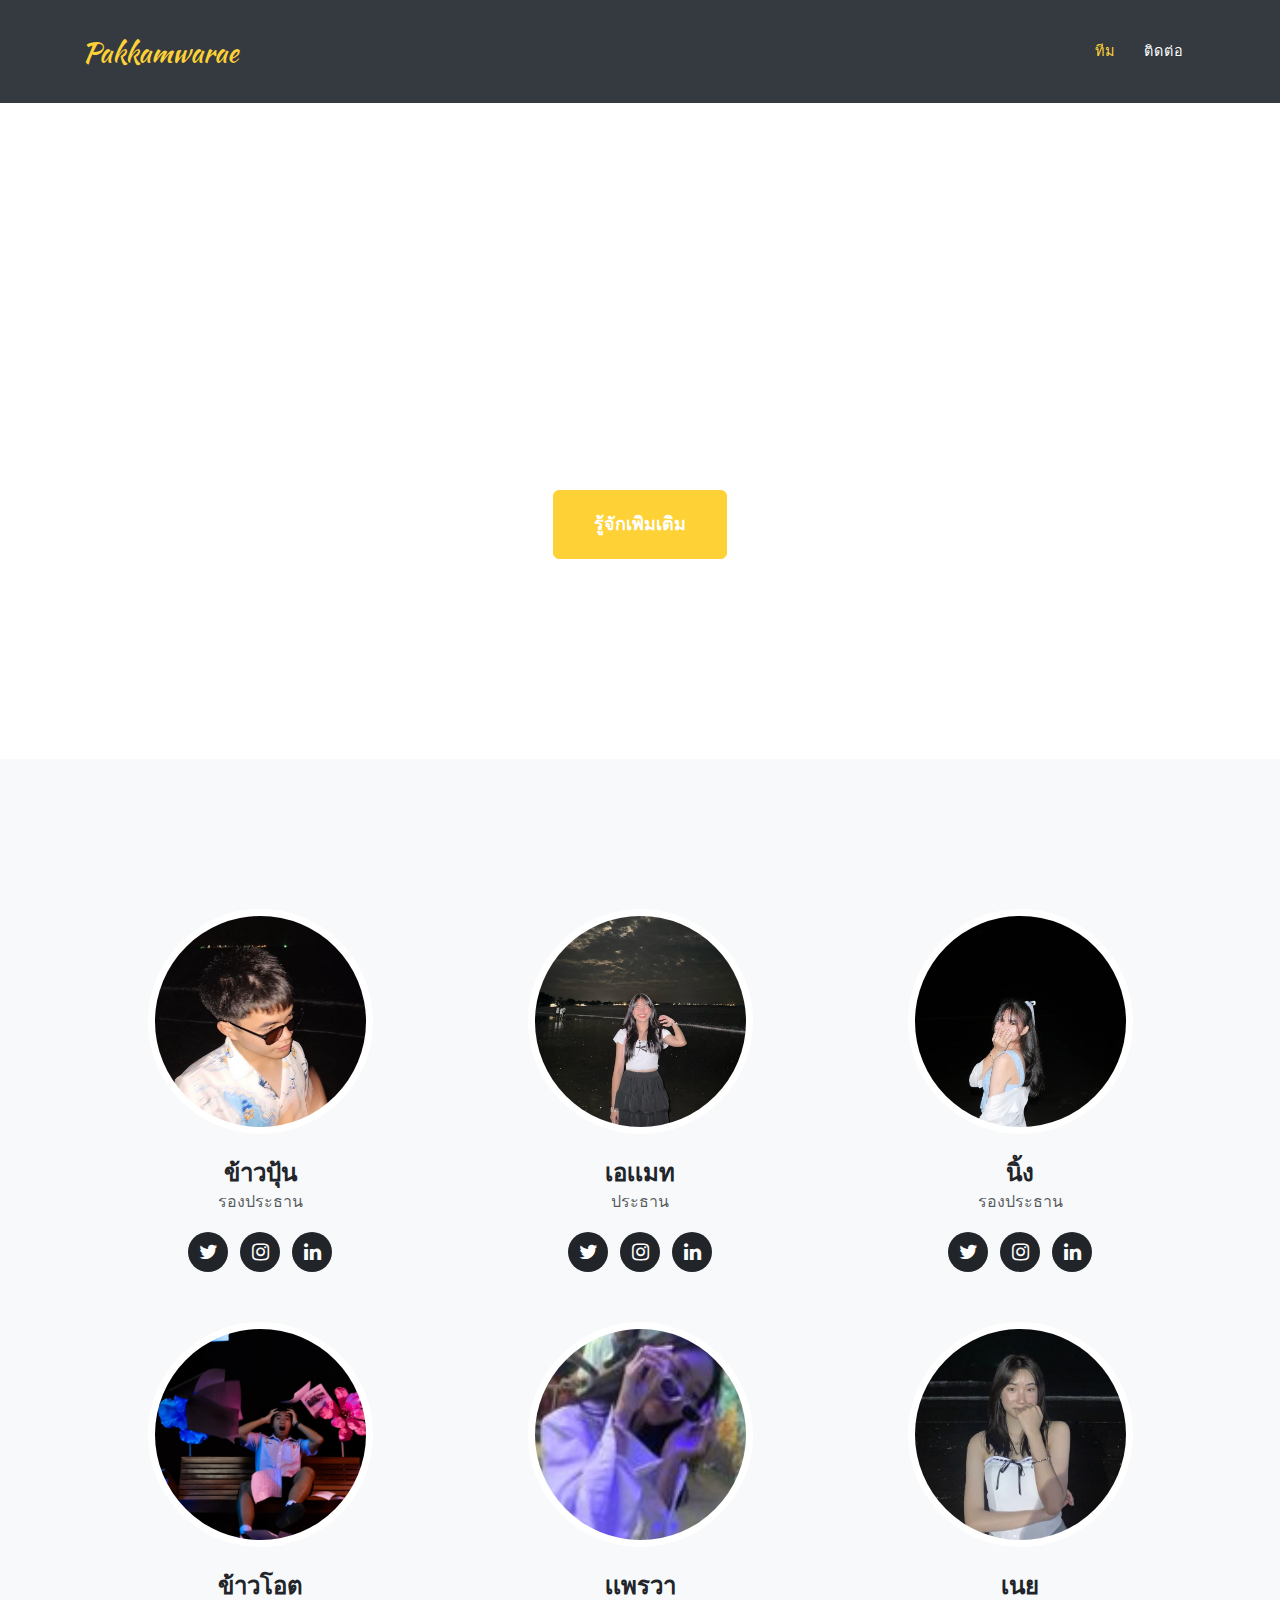
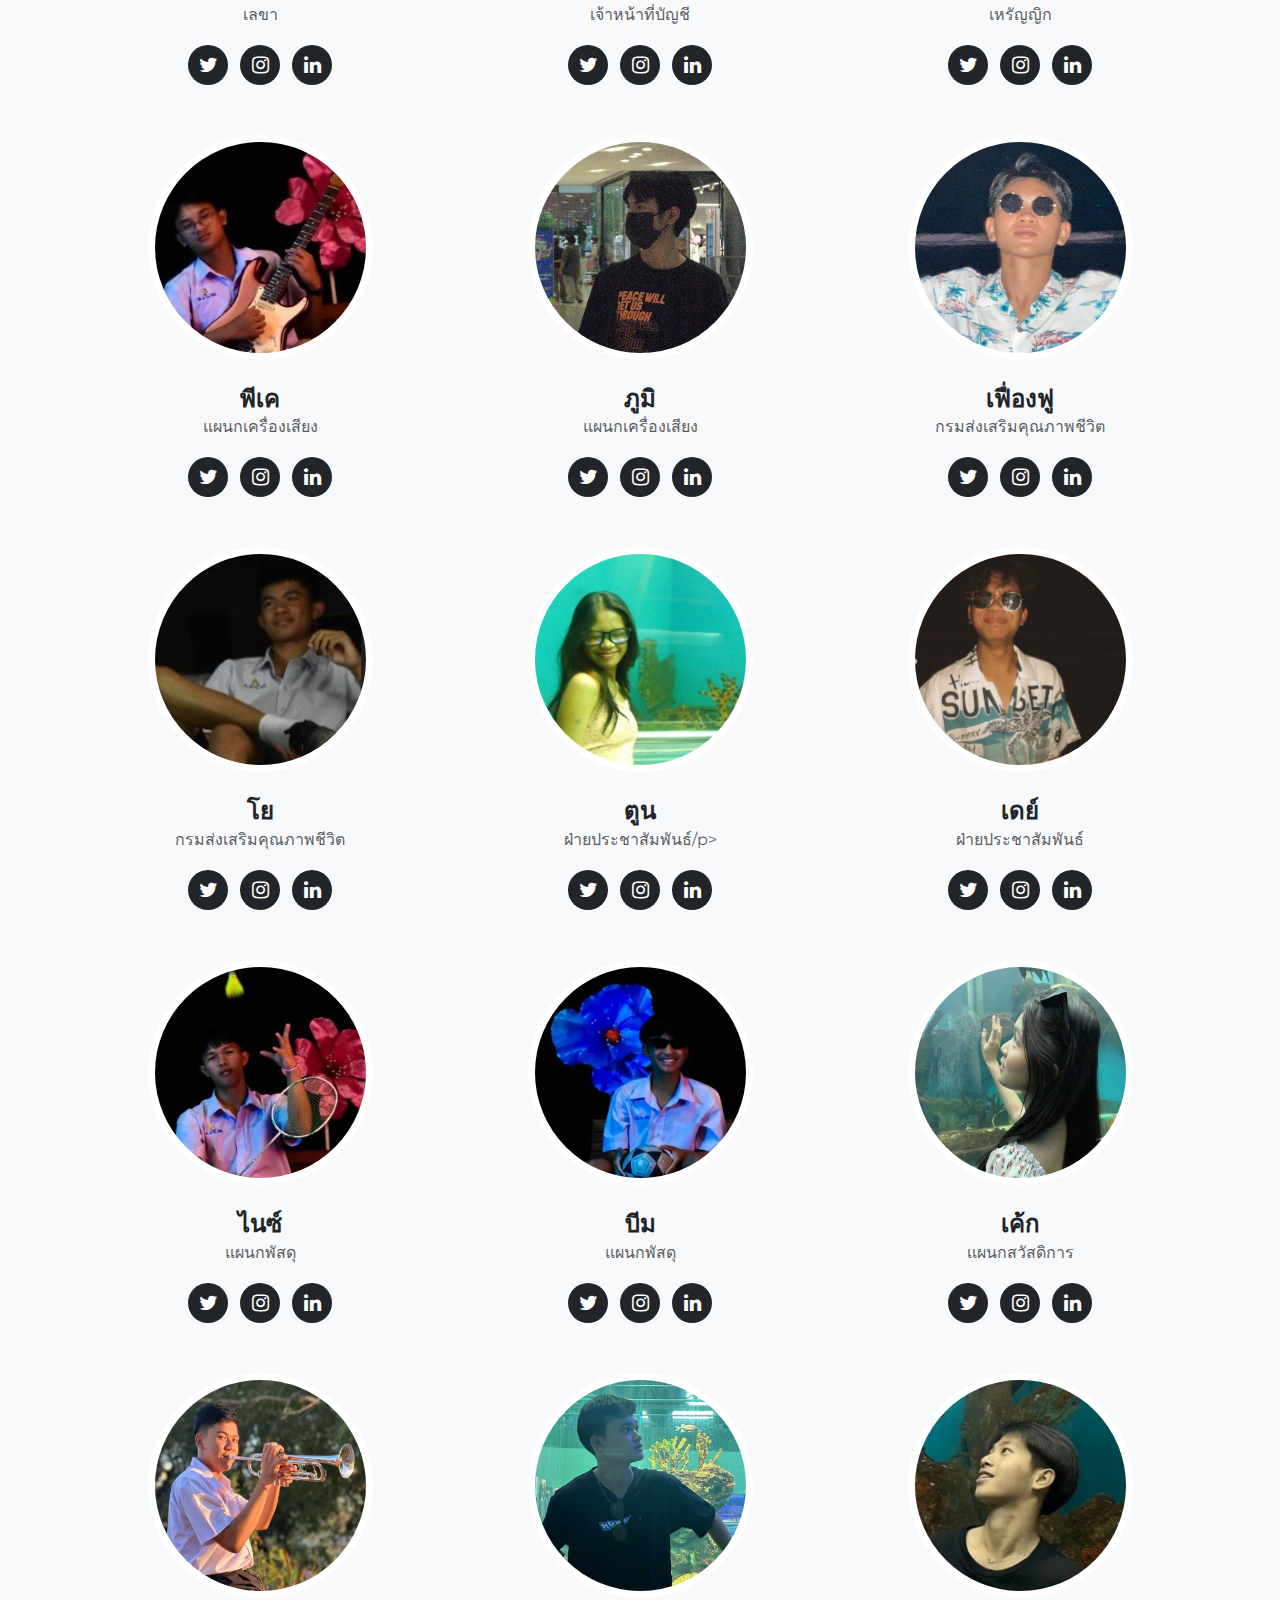
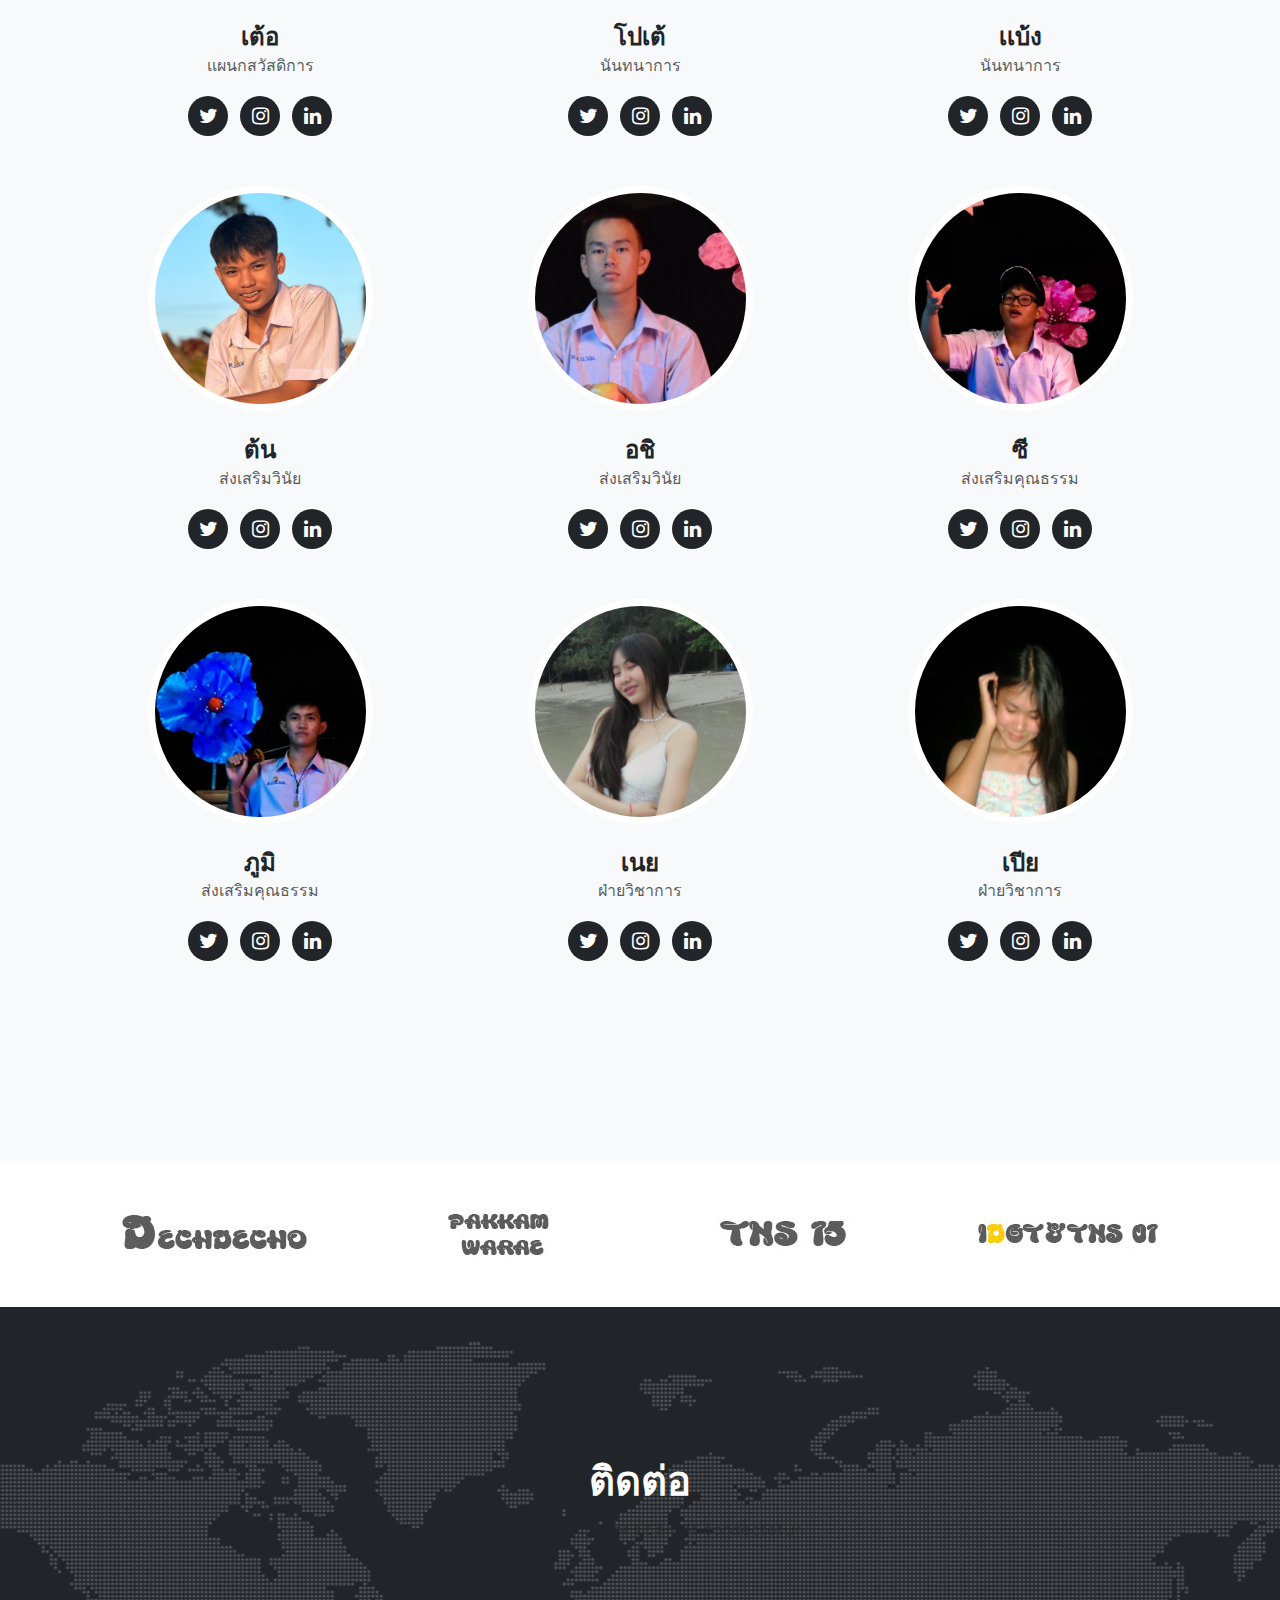
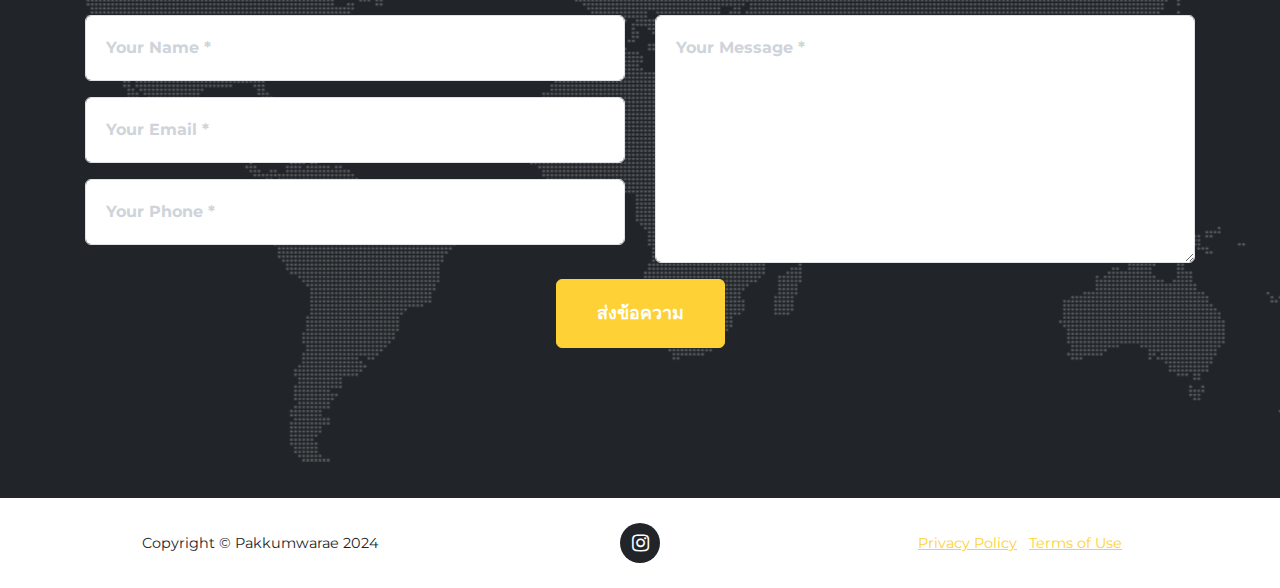
==== member.html @ 8ba86d76 "update" ====
<!DOCTYPE html>
<html data-bs-theme="light" lang="en">

<head>
    <meta charset="utf-8">
    <meta name="viewport" content="width=device-width, initial-scale=1.0, shrink-to-fit=no">
    <title>Pakkamwarae</title>
    <link rel="stylesheet" href="assets/bootstrap/css/bootstrap.min.css">
    <link rel="stylesheet" href="assets/fonts/font-awesome.min.css">
    <link rel="stylesheet" href="assets/css/styles.min.css">
</head>

<body id="page-top" data-bs-spy="scroll" data-bs-target="#mainNav" data-bs-offset="54">
    <nav class="navbar navbar-expand-lg fixed-top bg-dark navbar-dark" id="mainNav">
        <div class="container"><a class="navbar-brand" href="index.html">Pakkamwarae</a><button data-bs-toggle="collapse"
                data-bs-target="#navbarResponsive" class="navbar-toggler navbar-toggler-right" type="button"
                aria-controls="navbarResponsive" aria-expanded="false" aria-label="Toggle navigation"><i
                    class="fa fa-bars"></i></button>
            <div class="collapse navbar-collapse" id="navbarResponsive">
                <ul class="navbar-nav ms-auto text-uppercase">
                    <li class="nav-item"><a class="nav-link" href="#services"></a></li>
                    <li class="nav-item"><a class="nav-link" href="#portfolio"></a></li>
                    <li class="nav-item"><a class="nav-link" href="#about"></a></li>
                    <li class="nav-item"><a class="nav-link" href="#team">ทีม</a></li>
                    <li class="nav-item"><a class="nav-link" href="#contact">ติดต่อ</a></li>
                </ul>
            </div>
        </div>
    </nav>
    <header class="masthead" style="background-image:url('assets/img/header-bg.jpg');">
        <div class="container">
            <div class="intro-text">
                <!-- <div id="loop">
                    <h1><b>CYBER</b>FICTION IS THE <b><i>REAL</i></b> <span>STORY</span> IN THE <span><i>METAVERSE.</i></span></h1>
                    <h1><b>CYBER</b>FICTION IS THE <b><i>REAL</i></b> <span>STORY</span> IN THE <span><i>METAVERSE.</i></span></h1>
                    <h1><b>CYBER</b>FICTION IS THE <b><i>REAL</i></b> <span>STORY</span> IN THE <span><i>METAVERSE.</i></span></h1>
                </div> -->
                <div class="intro-lead-in"><span>ขอต้อนรับสู่ เว็บไซต์พรรคเรา</span></div>
                <div class="intro-heading text-uppercase"><span>พรรคคำว่าเเร้</span></div><a
                    class="btn btn-primary btn-xl text-uppercase" role="button" href="https://www.instagram.com/pakkamwarae_02/">รู้จักเพิมเติม</a>
            </div>
        </div>
    </header>
    
   
    <section class="bg-light" id="team">
        <div class="container">
            <div class="row">
                <div class="col-sm-4">
                    <div class="team-member"><img class="rounded-circle mx-auto" src="assets/img/team/1.png">
                        <h4>ข้าวปุ้น</h4>
                        <p class="text-muted">รองประธาน</p>
                        <ul class="list-inline social-buttons">
                            <li class="list-inline-item"><a href="#"><i class="fa fa-twitter"></i></a></li>
                            <li class="list-inline-item"><a href="https://www.instagram.com/pkp_un/"><i class="fa fa-instagram"></i></a></li>
                            <li class="list-inline-item"><a href="#"><i class="fa fa-linkedin"></i></a></li>
                        </ul>
                    </div>
                </div>
                <div class="col-sm-4">
                    <div class="team-member"><img class="rounded-circle mx-auto" src="assets/img/team/2.png">
                        <h4>เอเเมท</h4>
                        <p class="text-muted">ประธาน</p>
                        <ul class="list-inline social-buttons">
                            <li class="list-inline-item"><a href="#"><i class="fa fa-twitter"></i></a></li>
                            <li class="list-inline-item"><a href="https://www.instagram.com/amath_kittisita/"><i class="fa fa-instagram"></i></a></li>
                            <li class="list-inline-item"><a href="#"><i class="fa fa-linkedin"></i></a></li>
                        </ul>
                    </div>
                </div>
                 
                <div class="col-sm-4">
                    <div class="team-member"><img class="rounded-circle mx-auto" src="assets/img/team/3.png">
                        <h4>นิ้ง</h4>
                        <p class="text-muted">รองประธาน</p>
                        <ul class="list-inline social-buttons">
                            <li class="list-inline-item"><a href="#"><i class="fa fa-twitter"></i></a></li>
                            
                            <li class="list-inline-item"><a href="https://www.instagram.com/ng_rinlda/"><i class="fa fa-instagram"></i></a></li>
                            <li class="list-inline-item"><a href="#"><i class="fa fa-linkedin"></i></a></li>
                        </ul>
                    </div>
                </div>
                <div class="col-sm-4">
                    <div class="team-member"><img class="rounded-circle mx-auto" src="assets/img/team/7.png">
                        <h4>ข้าวโอต</h4>
                        <p class="text-muted">เลขา</p>
                        <ul class="list-inline social-buttons">
                            <li class="list-inline-item"><a href="#"><i class="fa fa-twitter"></i></a></li>
                            <li class="list-inline-item"><a href="https://www.instagram.com/khaowoat_tanapat/"><i class="fa fa-instagram"></i></a></li>
                            <li class="list-inline-item"><a href="#"><i class="fa fa-linkedin"></i></a></li>
                        </ul>
                    </div>
                </div>
                <div class="col-sm-4">
                    <div class="team-member"><img class="rounded-circle mx-auto" src="assets/img/team/24.jpg">
                        <h4>เเพรวา</h4>
                        <p class="text-muted">เจ้าหน้าที่บัญชี</p>
                        <ul class="list-inline social-buttons">
                            <li class="list-inline-item"><a href="#"><i class="fa fa-twitter"></i></a></li>
                            <li class="list-inline-item"><a href="https://www.instagram.com/nnch_pw/"><i class="fa fa-instagram"></i></a></li>
                            <li class="list-inline-item"><a href="#"><i class="fa fa-linkedin"></i></a></li>
                        </ul>
                    </div>
                </div>
                <div class="col-sm-4">
                    <div class="team-member"><img class="rounded-circle mx-auto" src="assets/img/team/11.png">
                        <h4>เนย</h4>
                        <p class="text-muted">เหรัญญิก</p>
                        <ul class="list-inline social-buttons">
                            <li class="list-inline-item"><a href="#"><i class="fa fa-twitter"></i></a></li>
                            <li class="list-inline-item"><a href="https://www.instagram.com/nnspmsr/"><i class="fa fa-instagram"></i></a></li>
                            <li class="list-inline-item"><a href="#"><i class="fa fa-linkedin"></i></a></li>
                        </ul>
                    </div>
                </div>
                
                <div class="col-sm-4">
                    <div class="team-member"><img class="rounded-circle mx-auto" src="assets/img/team/6.png">
                        <h4>พีเค</h4>
                        <p class="text-muted">แผนกเครื่องเสียง</p>
                        <ul class="list-inline social-buttons">
                            <li class="list-inline-item"><a href="#"><i class="fa fa-twitter"></i></a></li>
                            <li class="list-inline-item"><a href="https://www.instagram.com/_jeerat_/"><i class="fa fa-instagram"></i></a></li>
                            <li class="list-inline-item"><a href="#"><i class="fa fa-linkedin"></i></a></li>
                        </ul>
                    </div>
                </div><div class="col-sm-4">
                    <div class="team-member"><img class="rounded-circle mx-auto" src="assets/img/team/5.png">
                        <h4>ภูมิ</h4>
                        <p class="text-muted">แผนกเครื่องเสียง</p>
                        <ul class="list-inline social-buttons">
                            <li class="list-inline-item"><a href="#"><i class="fa fa-twitter"></i></a></li>
                            <li class="list-inline-item"><a href="https://www.instagram.com/pompurijeh_/"><i class="fa fa-instagram"></i></a></li>
                            <li class="list-inline-item"><a href="#"><i class="fa fa-linkedin"></i></a></li>
                        </ul>
                    </div>
                </div>
                <div class="col-sm-4">
                    <div class="team-member"><img class="rounded-circle mx-auto" src="assets/img/team/8.png">
                        <h4>เฟื่องฟู</h4>
                        <p class="text-muted">กรมส่งเสริมคุณภาพชีวิต</p>
                        <ul class="list-inline social-buttons">
                            <li class="list-inline-item"><a href="#"><i class="fa fa-twitter"></i></a></li>
                            <li class="list-inline-item"><a href="https://www.instagram.com/96f_fuuu/"><i class="fa fa-instagram"></i></a></li>
                            <li class="list-inline-item"><a href="#"><i class="fa fa-linkedin"></i></a></li>
                        </ul>
                    </div>
                </div>
                <div class="col-sm-4">
                    <div class="team-member"><img class="rounded-circle mx-auto" src="assets/img/team/9.png">
                        <h4>โย</h4>
                        <p class="text-muted">กรมส่งเสริมคุณภาพชีวิต</p>
                        <ul class="list-inline social-buttons">
                            <li class="list-inline-item"><a href="#"><i class="fa fa-twitter"></i></a></li>
                            <li class="list-inline-item"><a href="https://www.instagram.com/supanut_chaiyo/"><i class="fa fa-instagram"></i></a></li>
                            <li class="list-inline-item"><a href="#"><i class="fa fa-linkedin"></i></a></li>
                        </ul>
                    </div>
                </div>
                    <div class="col-sm-4">
                        <div class="team-member"><img class="rounded-circle mx-auto" src="assets/img/team/10.png">
                            <h4>ตูน</h4>
                            <p class="text-muted">ฝ่ายประชาสัมพันธ์/p>
                            <ul class="list-inline social-buttons">
                                <li class="list-inline-item"><a href="#"><i class="fa fa-twitter"></i></a></li>
                                <li class="list-inline-item"><a href="https://www.instagram.com/itsvalistina/"><i class="fa fa-instagram"></i></a></li>
                                <li class="list-inline-item"><a href="#"><i class="fa fa-linkedin"></i></a></li>
                            </ul>
                        </div>
                    </div>
                    <div class="col-sm-4">
                        <div class="team-member"><img class="rounded-circle mx-auto" src="assets/img/team/4.png">
                            <h4>เดย์</h4>
                            <p class="text-muted">ฝ่ายประชาสัมพันธ์</p>
                            <ul class="list-inline social-buttons">
                                <li class="list-inline-item"><a href="#"><i class="fa fa-twitter"></i></a></li>
                                <li class="list-inline-item"><a href="https://www.instagram.com/dxday_.dxch/"><i class="fa fa-instagram"></i></a></li>
                                <li class="list-inline-item"><a href="#"><i class="fa fa-linkedin"></i></a></li>
                            </ul>
                        </div>
                    </div>
                        <div class="col-sm-4">
                            <div class="team-member"><img class="rounded-circle mx-auto" src="assets/img/team/12.png">
                                <h4>ไนซ์</h4>
                                <p class="text-muted">แผนกพัสดุ</p>
                                <ul class="list-inline social-buttons">
                                    <li class="list-inline-item"><a href="#"><i class="fa fa-twitter"></i></a></li>
                                    <li class="list-inline-item"><a href="https://www.instagram.com/nicext_nnn/"><i class="fa fa-instagram"></i></a></li>
                                    <li class="list-inline-item"><a href="#"><i class="fa fa-linkedin"></i></a></li>
                                </ul>
                            </div>
                </div>
                <div class="col-sm-4">
                    <div class="team-member"><img class="rounded-circle mx-auto" src="assets/img/team/13.png">
                        <h4>บีม</h4>
                        <p class="text-muted">แผนกพัสดุ</p>
                        <ul class="list-inline social-buttons">
                            <li class="list-inline-item"><a href="#"><i class="fa fa-twitter"></i></a></li>
                            
                            <li class="list-inline-item"><a href="https://www.instagram.com/suthinanbeam/"><i class="fa fa-instagram"></i></a></li>
                            <li class="list-inline-item"><a href="#"><i class="fa fa-linkedin"></i></a></li>
                        </ul>
                    </div>
                  
                </div>
                <div class="col-sm-4">
                    <div class="team-member"><img class="rounded-circle mx-auto" src="assets/img/team/14.png">
                        <h4>เค้ก</h4>
                        <p class="text-muted">เเผนกสวัสดิการ</p>
                        <ul class="list-inline social-buttons">
                            <li class="list-inline-item"><a href="#"><i class="fa fa-twitter"></i></a></li>
                            
                            <li class="list-inline-item"><a href="https://www.instagram.com/cake._.5151/"><i class="fa fa-instagram"></i></a></li>
                            <li class="list-inline-item"><a href="#"><i class="fa fa-linkedin"></i></a></li>
                        </ul>
                    </div>
                  
                </div>
                <div class="col-sm-4">
                    <div class="team-member"><img class="rounded-circle mx-auto" src="assets/img/team/15.png">
                        <h4>เต้อ</h4>
                        <p class="text-muted">เเผนกสวัสดิการ</p>
                        <ul class="list-inline social-buttons">
                            <li class="list-inline-item"><a href="#"><i class="fa fa-twitter"></i></a></li>
                            
                            <li class="list-inline-item"><a href="https://www.instagram.com/jirxchxyawit_txr/"><i class="fa fa-instagram"></i></a></li>
                            <li class="list-inline-item"><a href="#"><i class="fa fa-linkedin"></i></a></li>
                        </ul>
                    </div>
                  
                </div>
                <div class="col-sm-4">
                    <div class="team-member"><img class="rounded-circle mx-auto" src="assets/img/team/16.png">
                        <h4>โปเต้</h4>
                        <p class="text-muted">นันทนาการ</p>
                        <ul class="list-inline social-buttons">
                            <li class="list-inline-item"><a href="#"><i class="fa fa-twitter"></i></a></li>
                            
                            <li class="list-inline-item"><a href="https://www.instagram.com/pt_phuwanet/"><i class="fa fa-instagram"></i></a></li>
                            <li class="list-inline-item"><a href="#"><i class="fa fa-linkedin"></i></a></li>
                        </ul>
                    </div>
                  
                </div>
                <div class="col-sm-4">
                    <div class="team-member"><img class="rounded-circle mx-auto" src="assets/img/team/17.png">
                        <h4>เเบ้ง</h4>
                        <p class="text-muted">นันทนาการ</p>
                        <ul class="list-inline social-buttons">
                            <li class="list-inline-item"><a href="#"><i class="fa fa-twitter"></i></a></li>
                            
                            <li class="list-inline-item"><a href="https://www.instagram.com/jirxchxyawit_txr/"><i class="fa fa-instagram"></i></a></li>
                            <li class="list-inline-item"><a href="#"><i class="fa fa-linkedin"></i></a></li>
                        </ul>
                    </div>
                  
                </div>
                <div class="col-sm-4">
                    <div class="team-member"><img class="rounded-circle mx-auto" src="assets/img/team/18.jpg">
                        <h4>ต้น</h4>
                        <p class="text-muted">ส่งเสริมวินัย</p>
                        <ul class="list-inline social-buttons">
                            <li class="list-inline-item"><a href="#"><i class="fa fa-twitter"></i></a></li>
                            
                            <li class="list-inline-item"><a href="https://www.instagram.com/tonsi_n0/"><i class="fa fa-instagram"></i></a></li>
                            <li class="list-inline-item"><a href="#"><i class="fa fa-linkedin"></i></a></li>
                        </ul>
                    </div>
                  
                </div>
                <div class="col-sm-4">
                    <div class="team-member"><img class="rounded-circle mx-auto" src="assets/img/team/20.png">
                        <h4>อชิ</h4>
                        <p class="text-muted">ส่งเสริมวินัย</p>
                        <ul class="list-inline social-buttons">
                            <li class="list-inline-item"><a href="#"><i class="fa fa-twitter"></i></a></li>
                            
                            <li class="list-inline-item"><a href="https://www.instagram.com/achi_ah_ai_ac/"><i class="fa fa-instagram"></i></a></li>
                            <li class="list-inline-item"><a href="#"><i class="fa fa-linkedin"></i></a></li>
                        </ul>
                    </div>
                  
                </div>
                <div class="col-sm-4">
                    <div class="team-member"><img class="rounded-circle mx-auto" src="assets/img/team/19.png">
                        <h4>ซี</h4>
                        <p class="text-muted">ส่งเสริมคุณธรรม</p>
                        <ul class="list-inline social-buttons">
                            <li class="list-inline-item"><a href="#"><i class="fa fa-twitter"></i></a></li>
                            
                            <li class="list-inline-item"><a href="https://www.instagram.com/sealuvcat/"><i class="fa fa-instagram"></i></a></li>
                            <li class="list-inline-item"><a href="#"><i class="fa fa-linkedin"></i></a></li>
                        </ul>
                    </div>
                  
                </div>
                <div class="col-sm-4">
                    <div class="team-member"><img class="rounded-circle mx-auto" src="assets/img/team/21.jpg">
                        <h4>ภูมิ</h4>
                        <p class="text-muted">ส่งเสริมคุณธรรม</p>
                        <ul class="list-inline social-buttons">
                            <li class="list-inline-item"><a href="#"><i class="fa fa-twitter"></i></a></li>
                            
                            <li class="list-inline-item"><a href="https://www.instagram.com/somatosensory_10/"><i class="fa fa-instagram"></i></a></li>
                            <li class="list-inline-item"><a href="#"><i class="fa fa-linkedin"></i></a></li>
                        </ul>
                    </div>
                  
                </div>
                <div class="col-sm-4">
                    <div class="team-member"><img class="rounded-circle mx-auto" src="assets/img/team/22.jpg">
                        <h4>เนย</h4>
                        <p class="text-muted">ฝ่ายวิชาการ</p>
                        <ul class="list-inline social-buttons">
                            <li class="list-inline-item"><a href="#"><i class="fa fa-twitter"></i></a></li>
                            
                            <li class="list-inline-item"><a href="https://www.instagram.com/waratchaya_nwy/"><i class="fa fa-instagram"></i></a></li>
                            <li class="list-inline-item"><a href="#"><i class="fa fa-linkedin"></i></a></li>
                        </ul>
                    </div>
                  
                </div>
                <div class="col-sm-4">
                    <div class="team-member"><img class="rounded-circle mx-auto" src="assets/img/team/23.jpg">
                        <h4>เปีย</h4>
                        <p class="text-muted">ฝ่ายวิชาการ</p>
                        <ul class="list-inline social-buttons">
                            <li class="list-inline-item"><a href="#"><i class="fa fa-twitter"></i></a></li>
                            
                            <li class="list-inline-item"><a href="https://www.instagram.com/pakjira_pia/"><i class="fa fa-instagram"></i></a></li>
                            <li class="list-inline-item"><a href="#"><i class="fa fa-linkedin"></i></a></li>
                        </ul>
                    </div>
                  
                </div>
            </div>
        </div>
        
        </div>
    </section>
    
    <section class="py-5">
        <div class="container">
            <div class="row">
                <div class="col-sm-6 col-md-3"><a href="https://www.instagram.com/dxday_.dxch/"><img class="img-fluid d-block mx-auto"
                            src="assets/img/clients/creative-market.jpg"></a></div>
                <div class="col-sm-6 col-md-3"><a href="https://www.instagram.com/pakkamwarae_02/"><img class="img-fluid d-block mx-auto"
                            src="assets/img/clients/designmodo.jpg"></a></div>
                <div class="col-sm-6 col-md-3"><a href="#"><img class="img-fluid d-block mx-auto"
                            src="assets/img/clients/envato.jpg"></a></div>
                <div class="col-sm-6 col-md-3"><a href="https://www.instagram.com/idgt_tns15/"><img class="img-fluid d-block mx-auto"
                            src="assets/img/clients/themeforest.jpg"></a></div>
            </div>
        </div>
    </section>
    <section id="contact" style="background-image:url('assets/img/map-image.png');">
        <div class="container">
            <div class="row">
                <div class="col-lg-12 text-center">
                    <h2 class="text-uppercase section-heading">ติดต่อ</h2>
                    <h3 class="text-muted section-subheading">Lorem ipsum dolor sit amet consectetur.</h3>
                </div>
            </div>
            <div class="row">
                <div class="col-lg-12">
                    <form id="contactForm" name="contactForm">
                        <div class="row">
                            <div class="col-md-6">
                                <div class="form-group mb-3"><input class="form-control" type="text" id="name"
                                        placeholder="Your Name *" required=""><small
                                        class="form-text text-danger flex-grow-1 lead"></small></div>
                                <div class="form-group mb-3"><input class="form-control" type="email" id="email"
                                        placeholder="Your Email *" required=""><small
                                        class="form-text text-danger lead"></small></div>
                                <div class="form-group mb-3"><input class="form-control" type="tel"
                                        placeholder="Your Phone *" required=""><small
                                        class="form-text text-danger lead"></small></div>
                            </div>
                            <div class="col-md-6">
                                <div class="form-group mb-3"><textarea class="form-control" id="message"
                                        placeholder="Your Message *" required=""></textarea><small
                                        class="form-text text-danger lead"></small></div>
                            </div>
                            <div class="w-100"></div>
                            <div class="col-lg-12 text-center">
                                <div id="success"></div><button class="btn btn-primary btn-xl text-uppercase"
                                    id="sendMessageButton" type="submit">ส่งข้อความ</button>
                            </div>
                        </div>
                    </form>
                </div>
            </div>
        </div>
    </section>
    <footer>
        <div class="container">
            <div class="row">
                <div class="col-md-4"><span class="copyright">Copyright&nbsp;© Pakkumwarae 2024</span></div>
                <div class="col-md-4">
                    <ul class="list-inline social-buttons">
                        <!-- <li class="list-inline-item"><a href="#"><i class="fa fa-twitter"></i></a></li> -->
                        <li class="list-inline-item"><a href="https://www.instagram.com/pakkamwarae_02/"><i class="fa fa-instagram"></i></a></li>
                        <!-- <li class="list-inline-item"><a href="#"><i class="fa fa-linkedin"></i></a></li> -->
                    </ul>
                </div>
                <div class="col-md-4">
                    <ul class="list-inline quicklinks">
                        <li class="list-inline-item"><a href="#">Privacy Policy</a></li>
                        <li class="list-inline-item"><a href="#">Terms of Use</a></li>
                    </ul>
                </div>
            </div>
        </div>
    </footer>
    <div class="modal fade text-center portfolio-modal" role="dialog" tabindex="-1" id="portfolioModal1">
        <div class="modal-dialog modal-lg" role="document">
            <div class="modal-content">
                <div class="container">
                    <div class="row">
                        <div class="col-lg-8 mx-auto">
                            <div class="modal-body">
                                <h2 class="text-uppercase">First Meeting</h2>
                                <p class="text-muted item-intro">First Meeting</p><img
                                    class="img-fluid d-block mx-auto" src="assets/img/portfolio/1-full.jpg">
                                <p></p>
                                <ul class="list-unstyled">
                                    <li>Date: February 2024</li>
                                    <li>Client: Threads</li>
                                    <li>Category: First Meeting</li>
                                </ul><button class="btn btn-primary" type="button" data-bs-dismiss="modal"><i
                                        class="fa fa-times"></i><span>&nbsp;Close Project</span></button>
                            </div>
                        </div>
                    </div>
                </div>
            </div>
        </div>
    </div>
    <div class="modal fade text-center portfolio-modal" role="dialog" tabindex="-1" id="portfolioModal2">
        <div class="modal-dialog modal-lg" role="document">
            <div class="modal-content">
                <div class="container">
                    <div class="row">
                        <div class="col-lg-8 mx-auto">
                            <div class="modal-body">
                                <h2 class="text-uppercase">Start planning</h2>
                                <p class="text-muted item-intro"></p><img
                                    class="img-fluid d-block mx-auto" src="assets/img/portfolio/2-full.jpg">
                                <p></p>
                                <ul class="list-unstyled">
                                    <li>Date: February 2024</li>
                                    <li>Client: Threads</li>
                                    <li>Category: Start planning</li>
                                </ul><button class="btn btn-primary" type="button" data-bs-dismiss="modal"><i
                                        class="fa fa-times"></i><span>&nbsp;Close Project</span></button>
                            </div>
                        </div>
                    </div>
                </div>
            </div>
        </div>
    </div>
    <div class="modal fade text-center portfolio-modal" role="dialog" tabindex="-1" id="portfolioModal3">
        <div class="modal-dialog modal-lg" role="document">
            <div class="modal-content">
                <div class="container">
                    <div class="row">
                        <div class="col-lg-8 mx-auto">
                            <div class="modal-body">
                                <h2 class="text-uppercase">First meeting</h2>
                                <p class="text-muted item-intro">First meeting</p><img
                                    class="img-fluid d-block mx-auto" src="assets/img/portfolio/3-full.jpg">
                                <p></p>
                                <ul class="list-unstyled">
                                    <li>Date: February 2024</li>
                                    <li>Client: Threads</li>
                                    <li>Category: First meeting</li>
                                </ul><button class="btn btn-primary" type="button" data-bs-dismiss="modal"><i
                                        class="fa fa-times"></i><span>&nbsp;Close Project</span></button>
                            </div>
                        </div>
                    </div>
                </div>
            </div>
        </div>
    </div>
    <div class="modal fade text-center portfolio-modal" role="dialog" tabindex="-1" id="portfolioModal4">
        <div class="modal-dialog modal-lg" role="document">
            <div class="modal-content">
                <div class="container">
                    <div class="row">
                        <div class="col-lg-8 mx-auto">
                            <div class="modal-body">
                                <h2 class="text-uppercase">Stress relief time</h2>
                                <p class="text-muted item-intro">Stress relief time</p><img
                                    class="img-fluid d-block mx-auto" src="assets/img/portfolio/4-full.jpg">
                                <p></p>
                                <ul class="list-unstyled">
                                    <li>Date: February 2024</li>
                                    <li>Client: Threads</li>
                                    <li>Category: Stress relief time</li>
                                </ul><button class="btn btn-primary" type="button" data-bs-dismiss="modal"><i
                                        class="fa fa-times"></i><span>&nbsp;Close Project</span></button>
                            </div>
                        </div>
                    </div>
                </div>
            </div>
        </div>
    </div>
    <div class="modal fade text-center portfolio-modal" role="dialog" tabindex="-1" id="portfolioModal5">
        <div class="modal-dialog modal-lg" role="document">
            <div class="modal-content">
                <div class="container">
                    <div class="row">
                        <div class="col-lg-8 mx-auto">
                            <div class="modal-body">
                                <h2 class="text-uppercase">Find a policy</h2>
                                <p class="text-muted item-intro">Find a policy</p><img
                                    class="img-fluid d-block mx-auto" src="assets/img/portfolio/5-full.jpg">
                                <p></p>
                                <ul class="list-unstyled">
                                    <li>Date: February 2024</li>
                                    <li>Client: Threads</li>
                                    <li>Category: Find a policy</li>
                                </ul><button class="btn btn-primary" type="button" data-bs-dismiss="modal"><i
                                        class="fa fa-times"></i><span>&nbsp;Close Project</span></button>
                            </div>
                        </div>
                    </div>
                </div>
            </div>
        </div>
    </div>
    <div class="modal fade text-center portfolio-modal" role="dialog" tabindex="-1" id="portfolioModal6">
        <div class="modal-dialog modal-lg" role="document">
            <div class="modal-content">
                <div class="container">
                    <div class="row">
                        <div class="col-lg-8 mx-auto">
                            <div class="modal-body">
                                <h2 class="text-uppercase">Take picture</h2>
                                <p class="text-muted item-intro">Take picture</p><img
                                    class="img-fluid d-block mx-auto" src="assets/img/portfolio/6-full.jpg">
                                <p></p>
                                <ul class="list-unstyled">
                                    <li>Date: February 2024</li>
                                    <li>Client: Threads</li>
                                    <li>Category: Take picture</li>
                                </ul><button class="btn btn-primary" type="button" data-bs-dismiss="modal"><i
                                        class="fa fa-times"></i><span>&nbsp;Close Project</span></button>
                            </div>
                        </div>
                    </div>
                </div>
            </div>
        </div>
    </div>
    <script src="assets/bootstrap/js/bootstrap.min.js"></script>
    <script src="assets/js/script.min.js"></script>
</body>

</html>
---- assets/css/styles.min.css ----
@font-face {
    font-family: 'Kaushan Script';
    src: url(../../assets/fonts/vm8vdRfvXFLG3OLnsO15WYS5DG72wNJHMw.woff2) format('woff2');
    font-weight: 400;
    font-style: normal;
    font-display: swap;
    unicode-range: U+0100-02AF, U+0304, U+0308, U+0329, U+1E00-1E9F, U+1EF2-1EFF, U+2020, U+20A0-20AB, U+20AD-20CF, U+2113, U+2C60-2C7F, U+A720-A7FF
}

@font-face {
    font-family: 'Kaushan Script';
    src: url(../../assets/fonts/vm8vdRfvXFLG3OLnsO15WYS5DG74wNI.woff2) format('woff2');
    font-weight: 400;
    font-style: normal;
    font-display: swap;
    unicode-range: U+0000-00FF, U+0131, U+0152-0153, U+02BB-02BC, U+02C6, U+02DA, U+02DC, U+0304, U+0308, U+0329, U+2000-206F, U+2074, U+20AC, U+2122, U+2191, U+2193, U+2212, U+2215, U+FEFF, U+FFFD
}

@font-face {
    font-family: Montserrat;
    src: url(../../assets/fonts/JTUSjIg1_i6t8kCHKm459WRhyzbi.woff2) format('woff2');
    font-weight: 400;
    font-style: normal;
    font-display: swap;
    unicode-range: U+0460-052F, U+1C80-1C88, U+20B4, U+2DE0-2DFF, U+A640-A69F, U+FE2E-FE2F
}

@font-face {
    font-family: Montserrat;
    src: url(../../assets/fonts/JTUSjIg1_i6t8kCHKm459W1hyzbi.woff2) format('woff2');
    font-weight: 400;
    font-style: normal;
    font-display: swap;
    unicode-range: U+0301, U+0400-045F, U+0490-0491, U+04B0-04B1, U+2116
}

@font-face {
    font-family: Montserrat;
    src: url(../../assets/fonts/JTUSjIg1_i6t8kCHKm459WZhyzbi.woff2) format('woff2');
    font-weight: 400;
    font-style: normal;
    font-display: swap;
    unicode-range: U+0102-0103, U+0110-0111, U+0128-0129, U+0168-0169, U+01A0-01A1, U+01AF-01B0, U+0300-0301, U+0303-0304, U+0308-0309, U+0323, U+0329, U+1EA0-1EF9, U+20AB
}

@font-face {
    font-family: Montserrat;
    src: url(../../assets/fonts/JTUSjIg1_i6t8kCHKm459Wdhyzbi.woff2) format('woff2');
    font-weight: 400;
    font-style: normal;
    font-display: swap;
    unicode-range: U+0100-02AF, U+0304, U+0308, U+0329, U+1E00-1E9F, U+1EF2-1EFF, U+2020, U+20A0-20AB, U+20AD-20CF, U+2113, U+2C60-2C7F, U+A720-A7FF
}

@font-face {
    font-family: Montserrat;
    src: url(../../assets/fonts/JTUSjIg1_i6t8kCHKm459Wlhyw.woff2) format('woff2');
    font-weight: 400;
    font-style: normal;
    font-display: swap;
    unicode-range: U+0000-00FF, U+0131, U+0152-0153, U+02BB-02BC, U+02C6, U+02DA, U+02DC, U+0304, U+0308, U+0329, U+2000-206F, U+2074, U+20AC, U+2122, U+2191, U+2193, U+2212, U+2215, U+FEFF, U+FFFD
}

@font-face {
    font-family: Montserrat;
    src: url(../../assets/fonts/JTUSjIg1_i6t8kCHKm459WRhyzbi.woff2) format('woff2');
    font-weight: 700;
    font-style: normal;
    font-display: swap;
    unicode-range: U+0460-052F, U+1C80-1C88, U+20B4, U+2DE0-2DFF, U+A640-A69F, U+FE2E-FE2F
}

@font-face {
    font-family: Montserrat;
    src: url(../../assets/fonts/JTUSjIg1_i6t8kCHKm459W1hyzbi.woff2) format('woff2');
    font-weight: 700;
    font-style: normal;
    font-display: swap;
    unicode-range: U+0301, U+0400-045F, U+0490-0491, U+04B0-04B1, U+2116
}

@font-face {
    font-family: Montserrat;
    src: url(../../assets/fonts/JTUSjIg1_i6t8kCHKm459WZhyzbi.woff2) format('woff2');
    font-weight: 700;
    font-style: normal;
    font-display: swap;
    unicode-range: U+0102-0103, U+0110-0111, U+0128-0129, U+0168-0169, U+01A0-01A1, U+01AF-01B0, U+0300-0301, U+0303-0304, U+0308-0309, U+0323, U+0329, U+1EA0-1EF9, U+20AB
}

@font-face {
    font-family: Montserrat;
    src: url(../../assets/fonts/JTUSjIg1_i6t8kCHKm459Wdhyzbi.woff2) format('woff2');
    font-weight: 700;
    font-style: normal;
    font-display: swap;
    unicode-range: U+0100-02AF, U+0304, U+0308, U+0329, U+1E00-1E9F, U+1EF2-1EFF, U+2020, U+20A0-20AB, U+20AD-20CF, U+2113, U+2C60-2C7F, U+A720-A7FF
}

@font-face {
    font-family: Montserrat;
    src: url(../../assets/fonts/JTUSjIg1_i6t8kCHKm459Wlhyw.woff2) format('woff2');
    font-weight: 700;
    font-style: normal;
    font-display: swap;
    unicode-range: U+0000-00FF, U+0131, U+0152-0153, U+02BB-02BC, U+02C6, U+02DA, U+02DC, U+0304, U+0308, U+0329, U+2000-206F, U+2074, U+20AC, U+2122, U+2191, U+2193, U+2212, U+2215, U+FEFF, U+FFFD
}
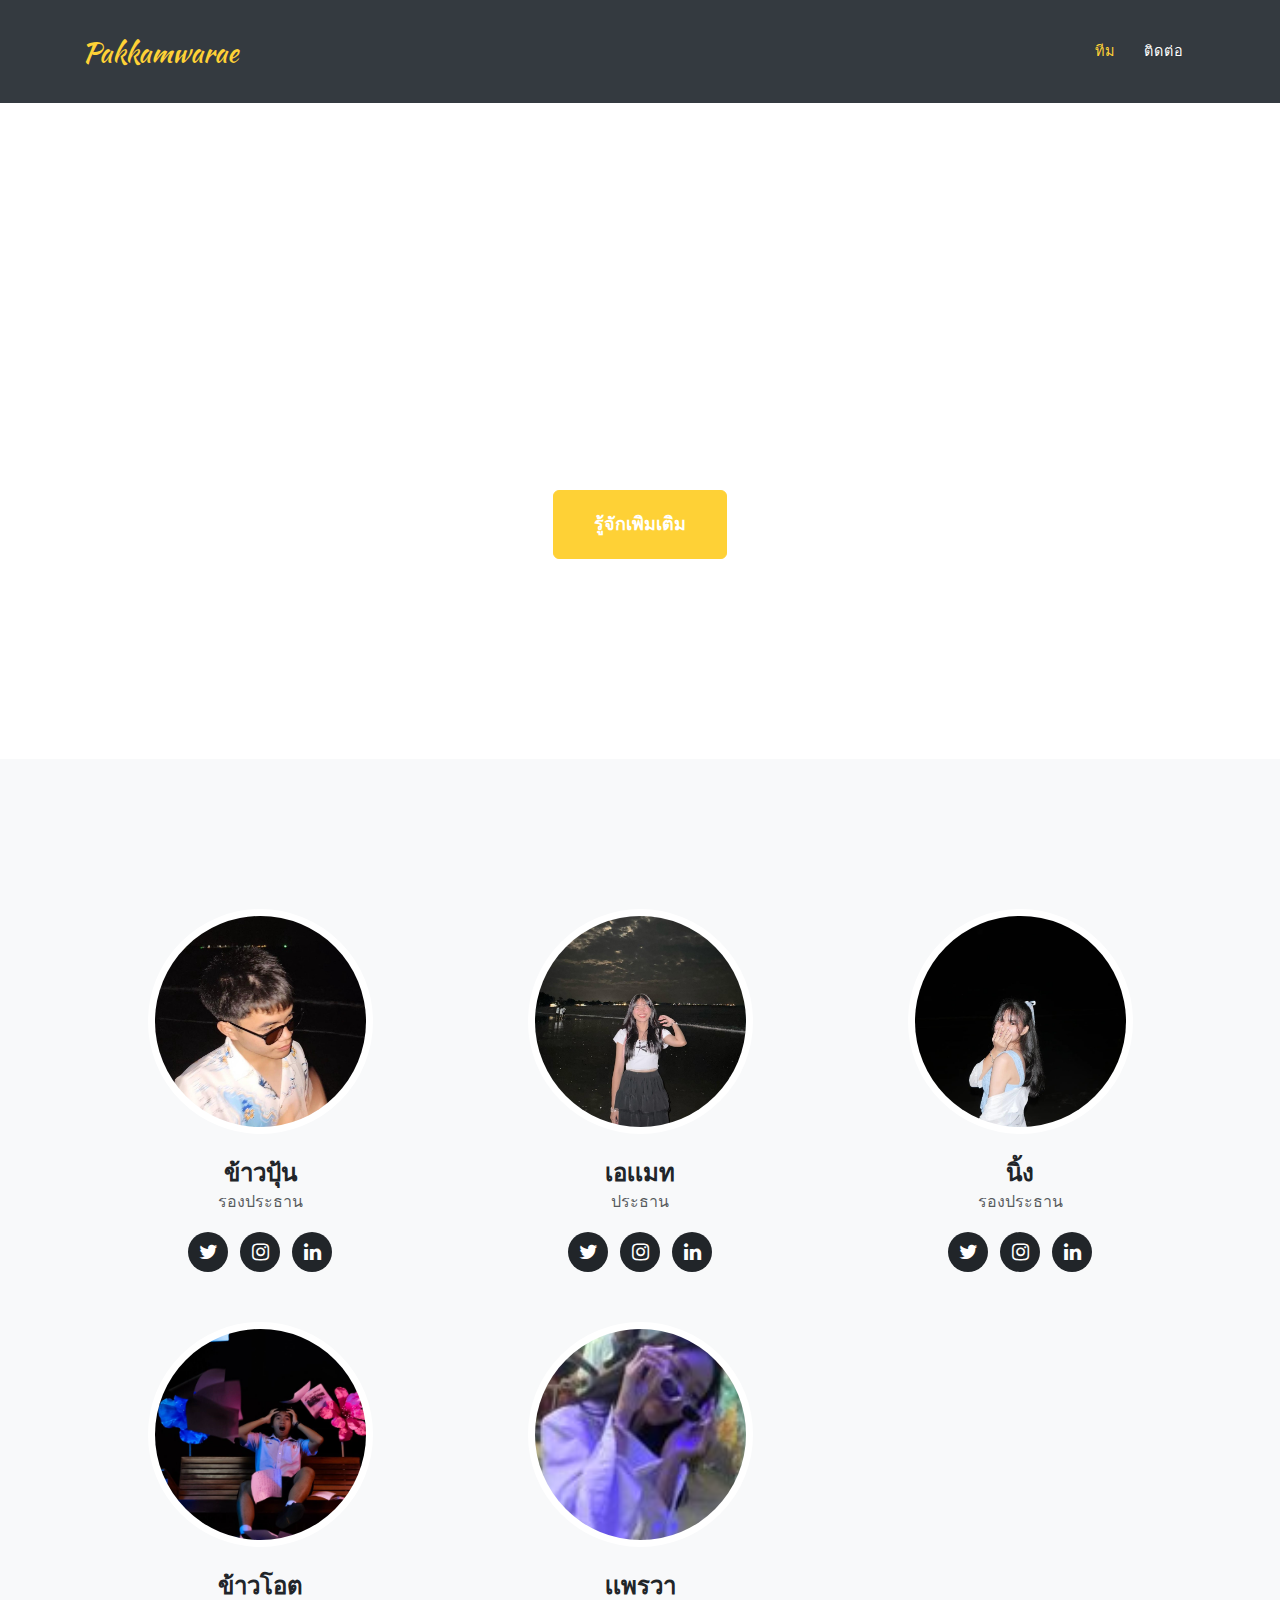
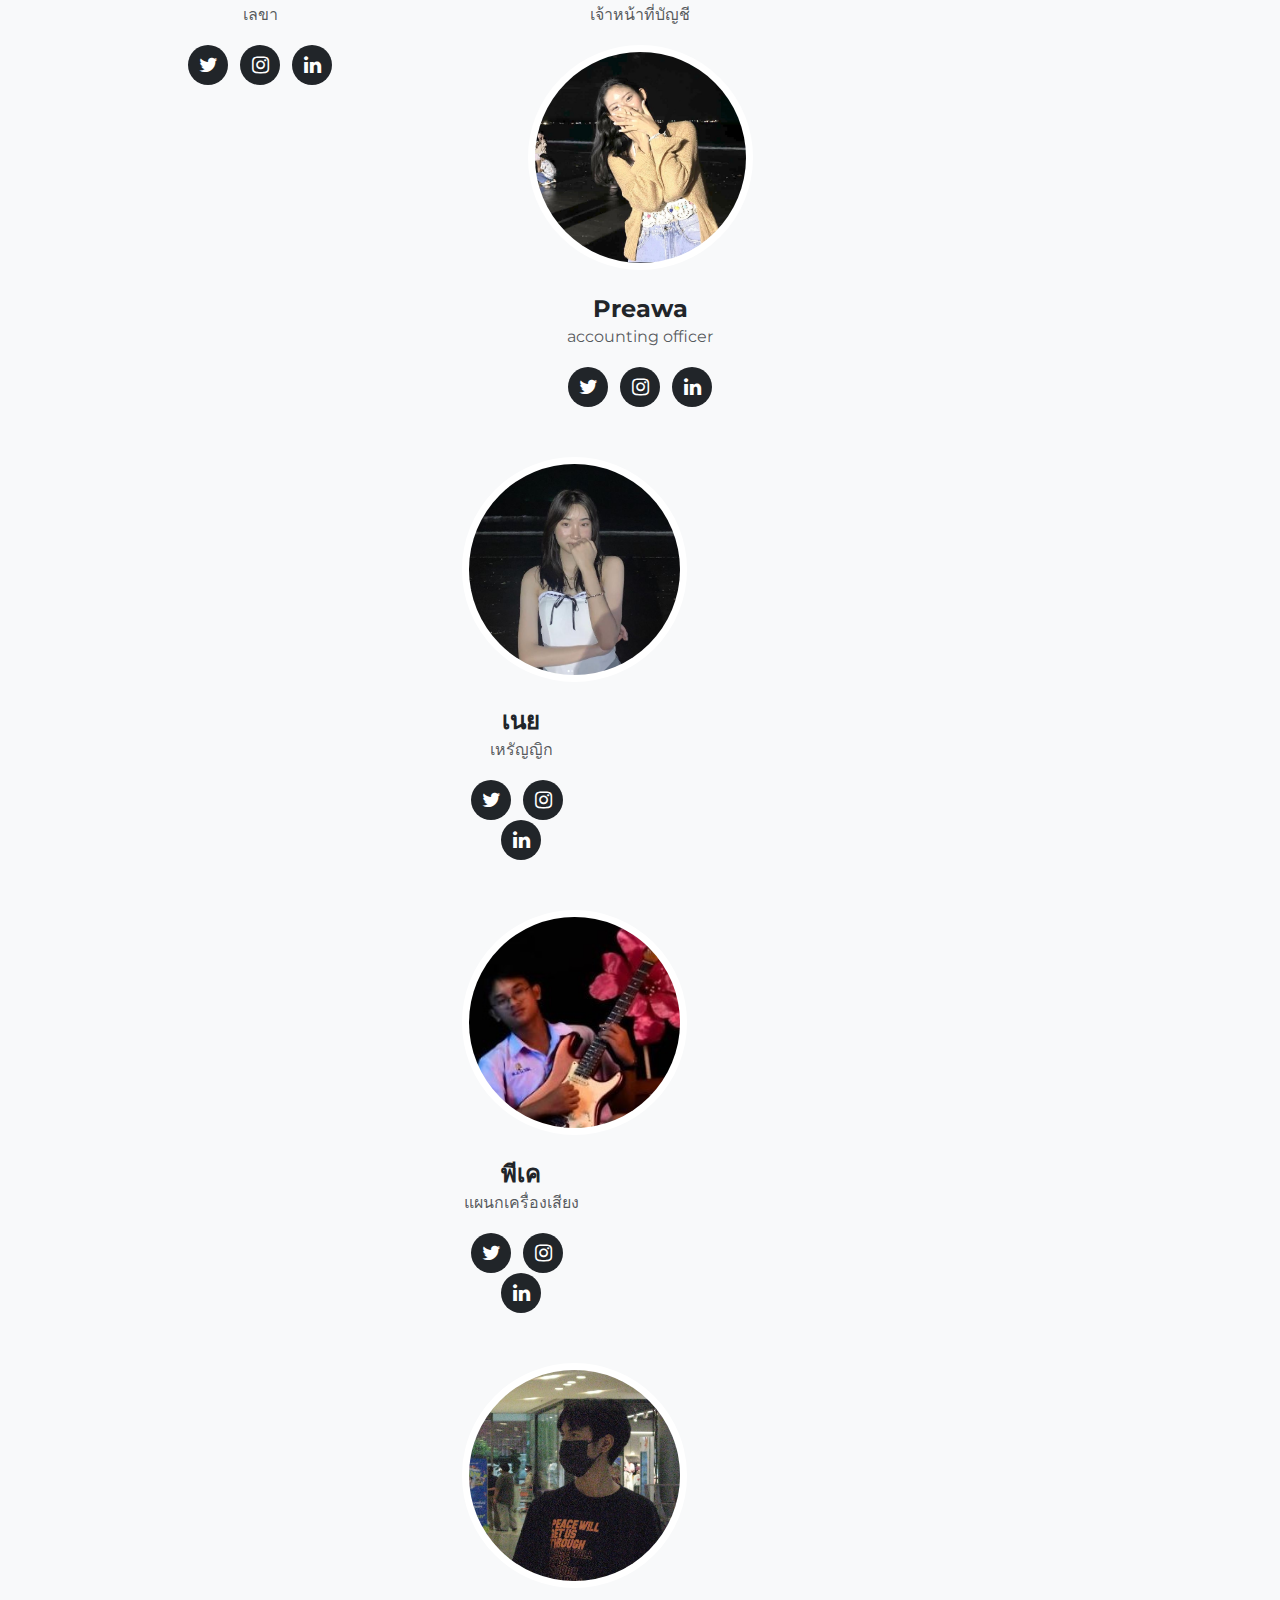
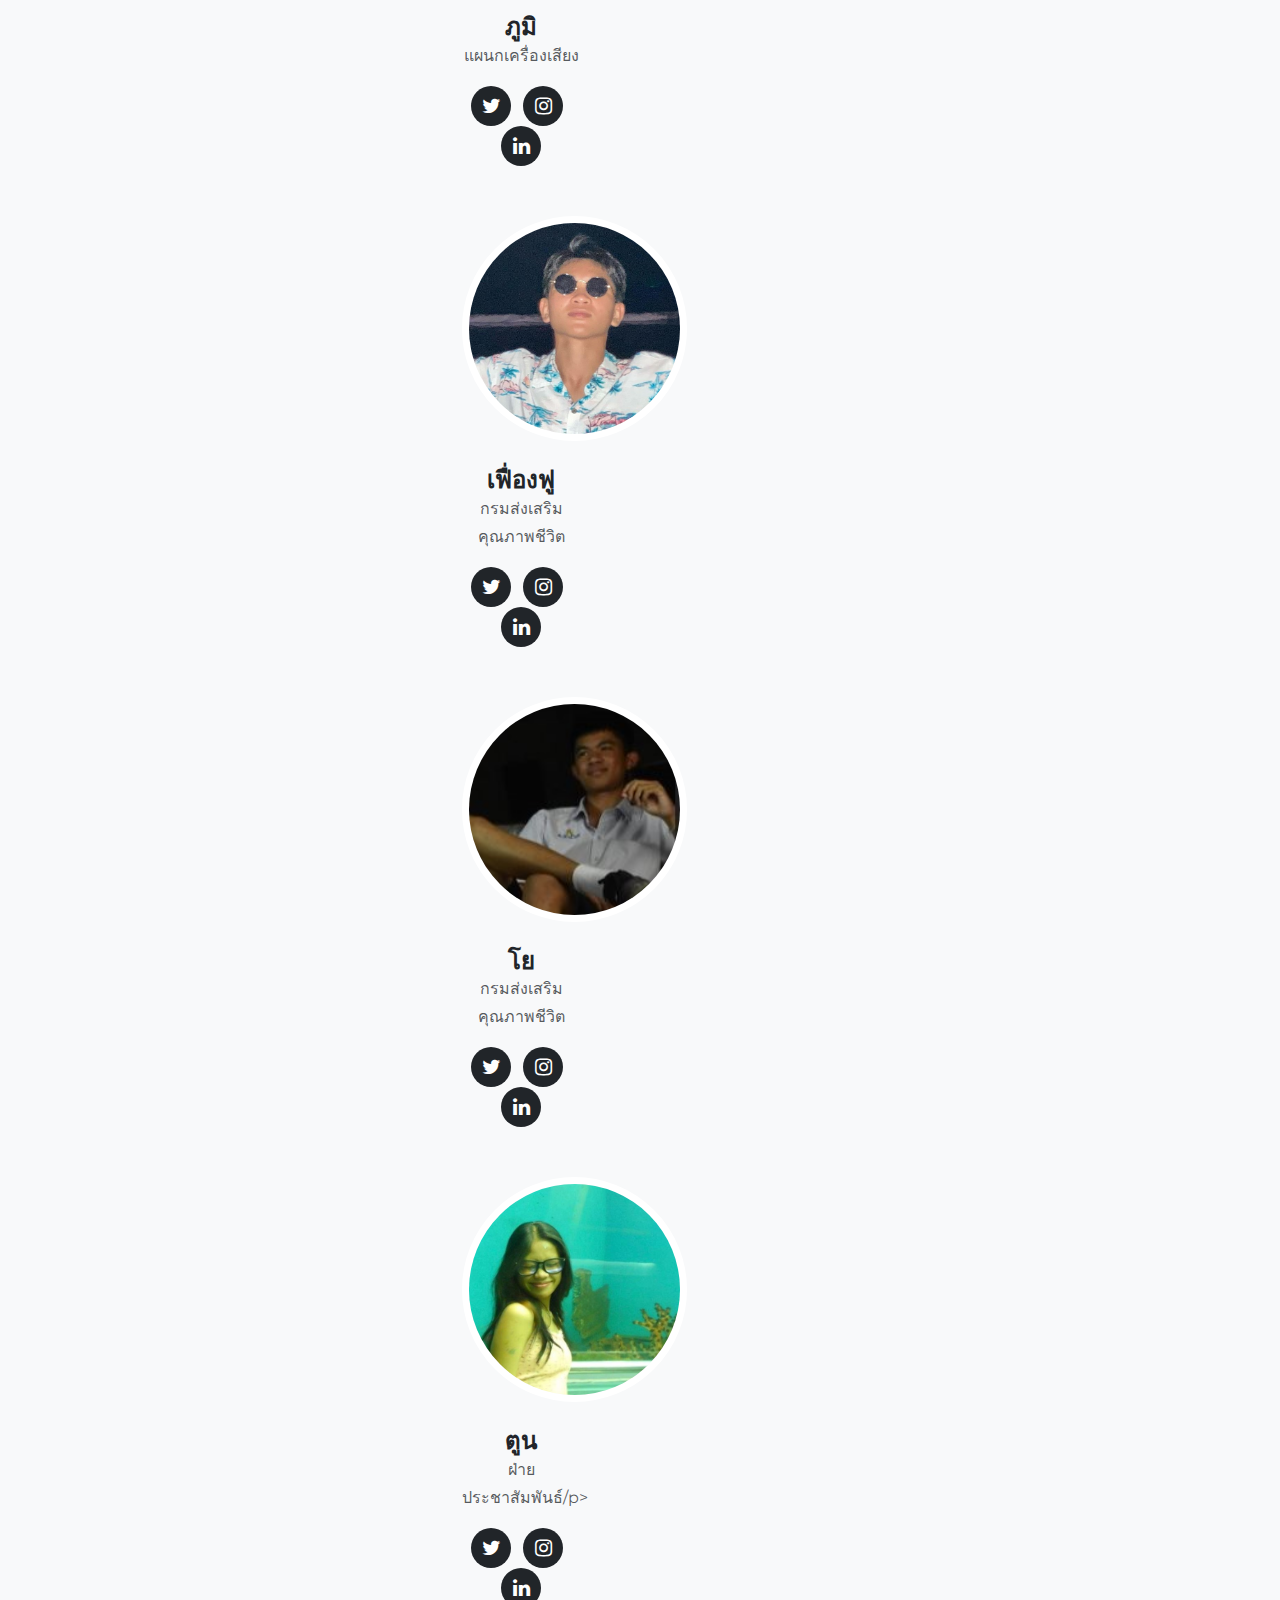
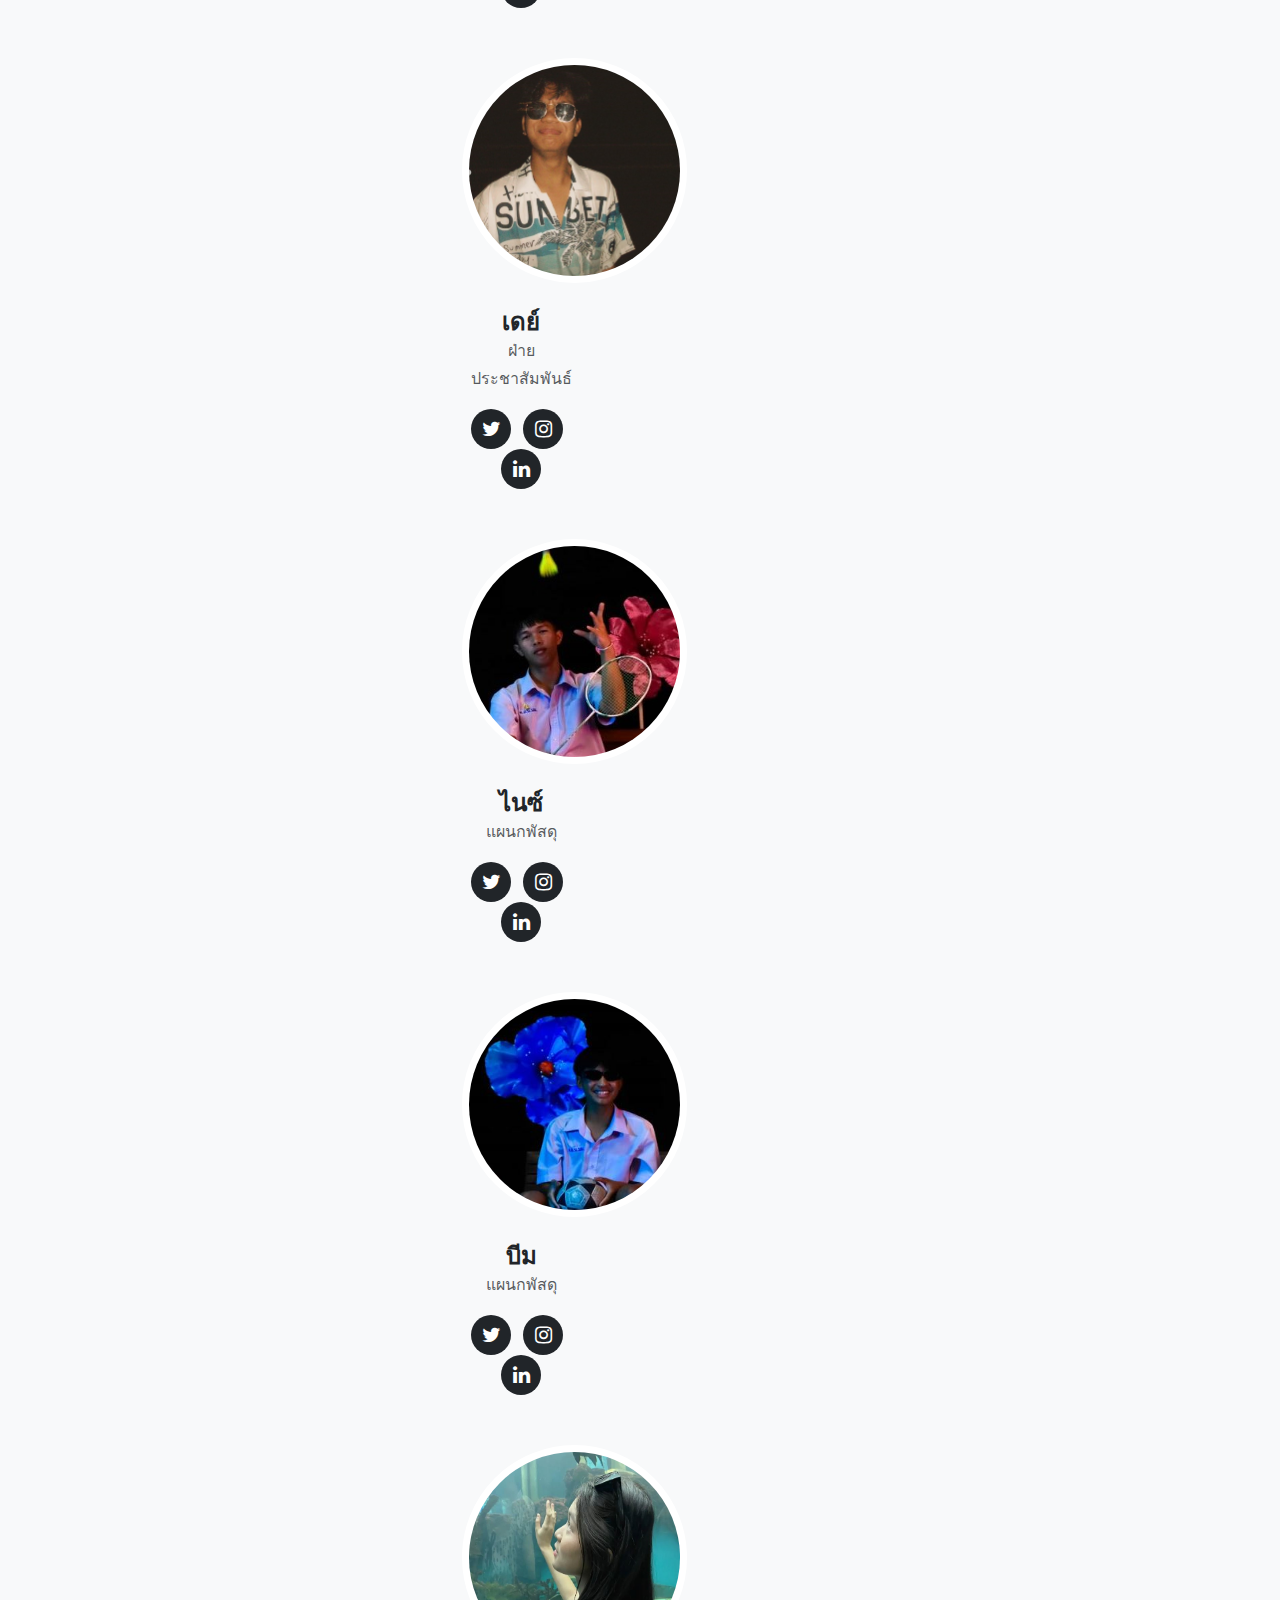
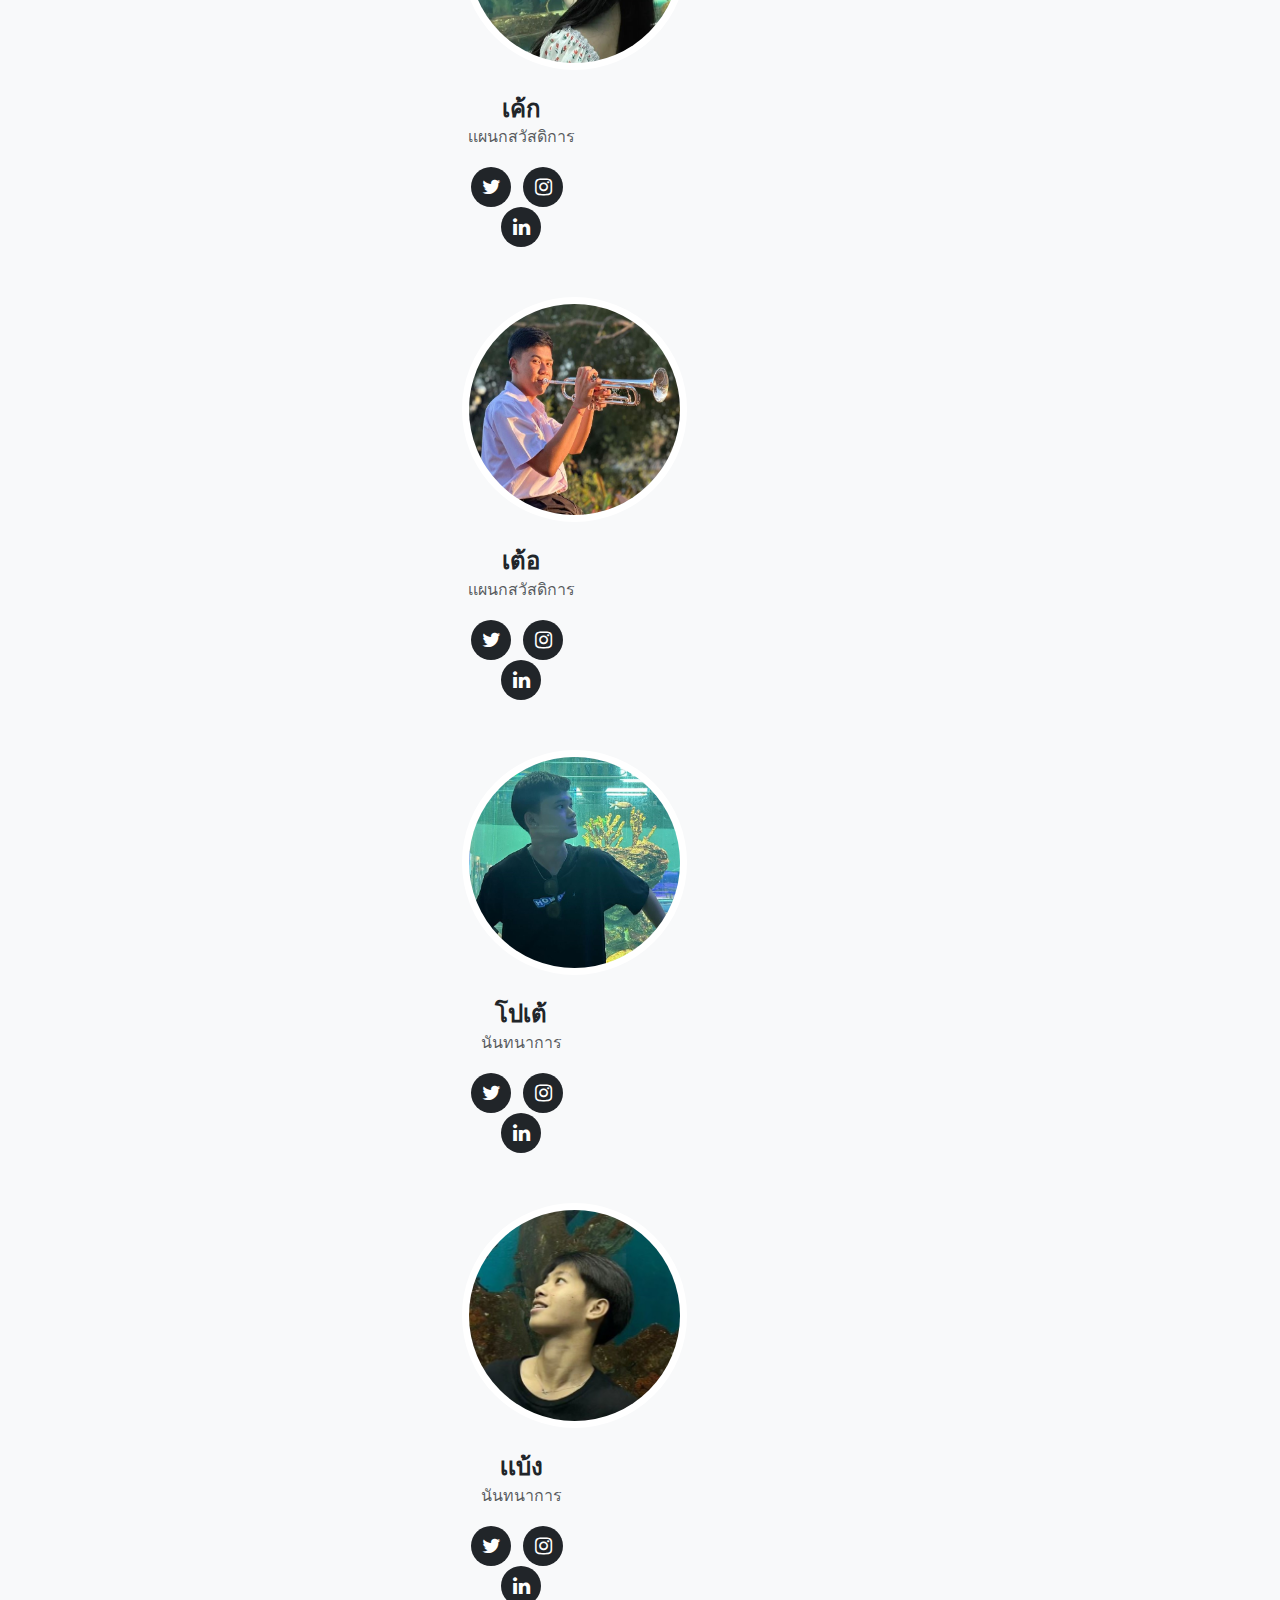
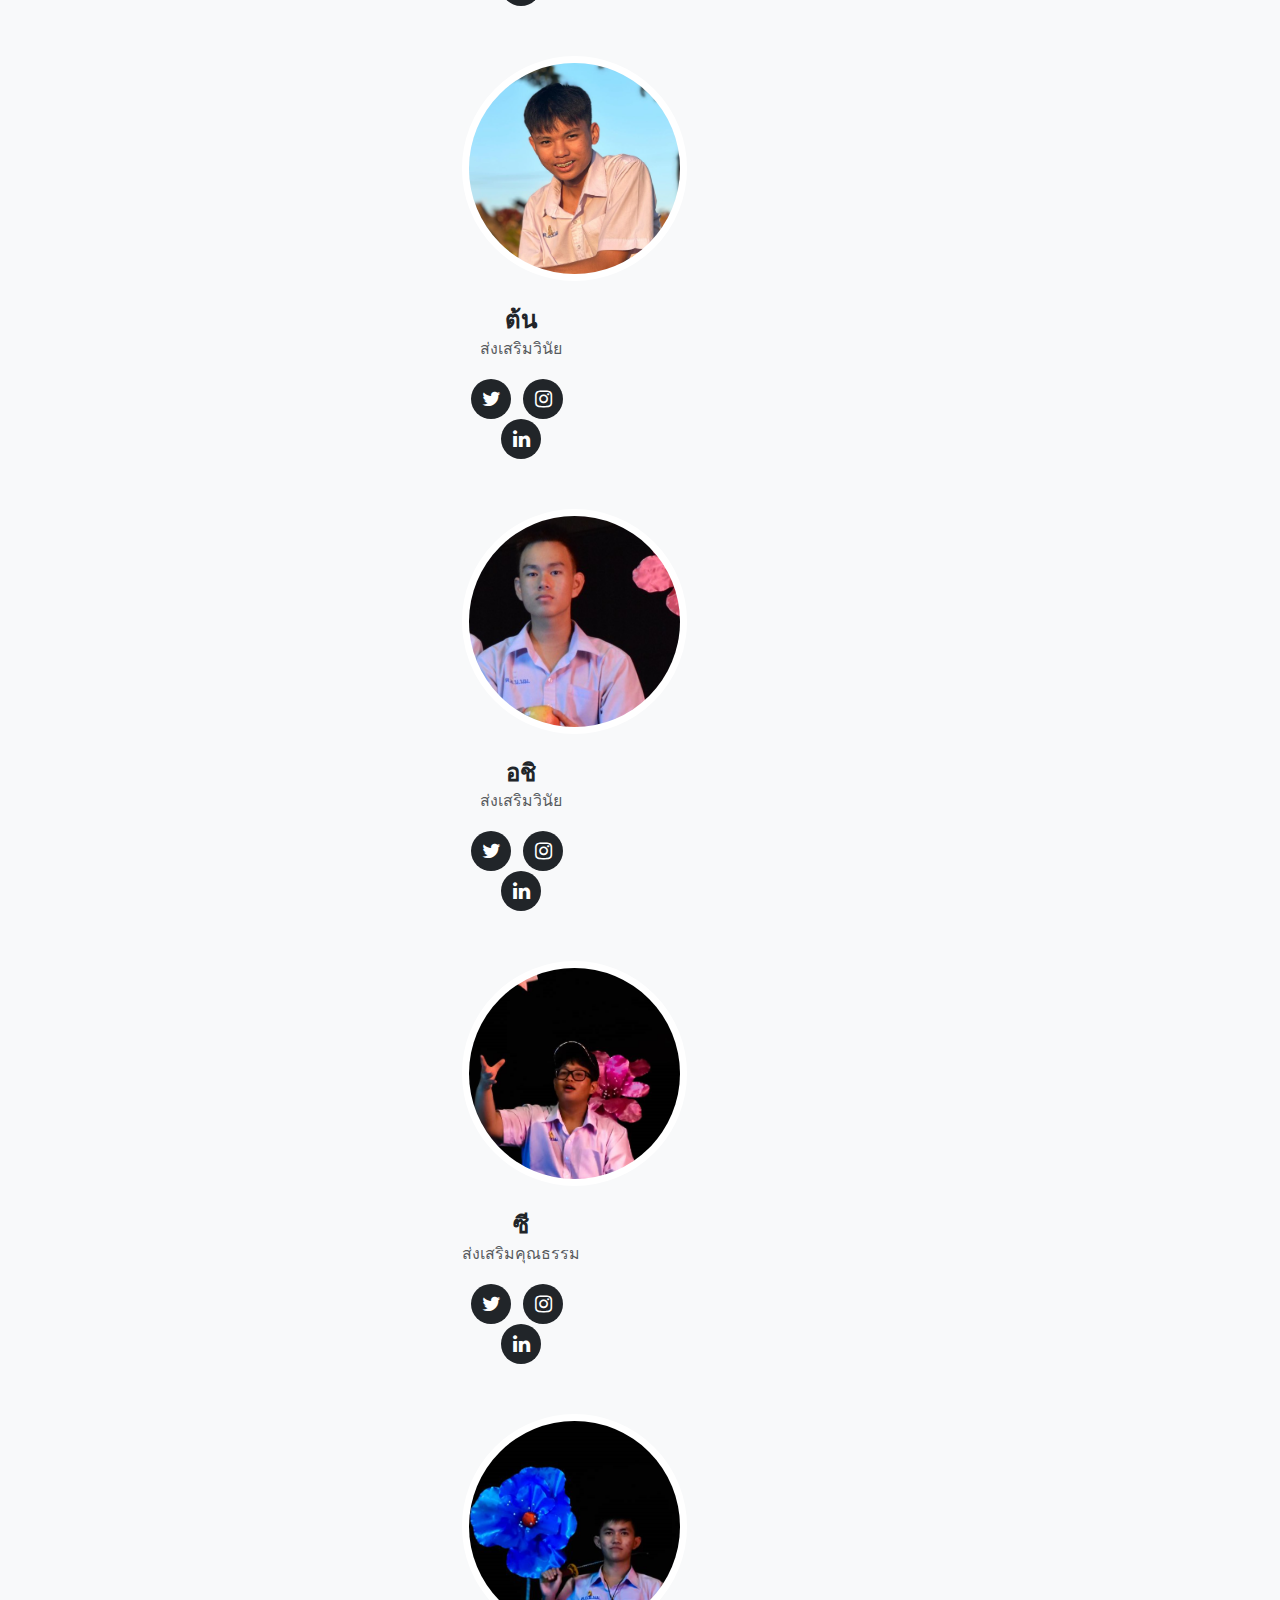
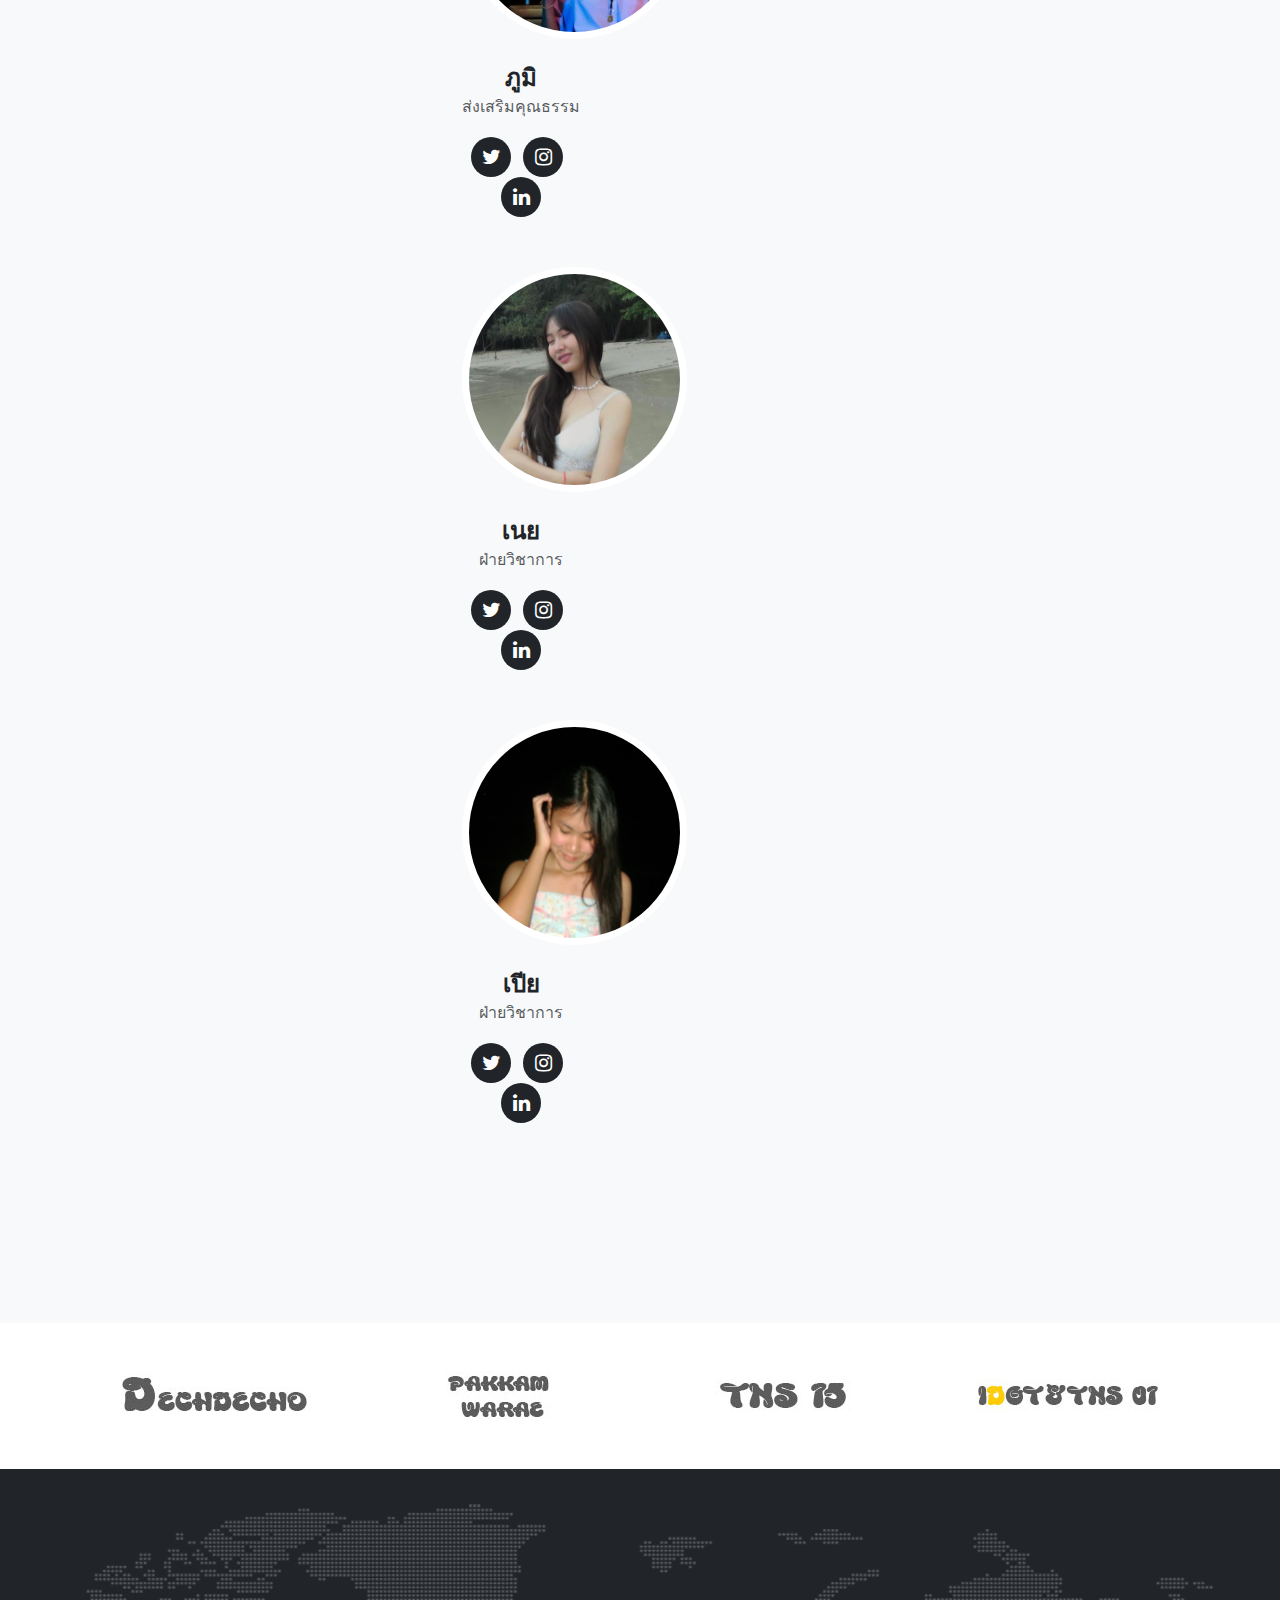
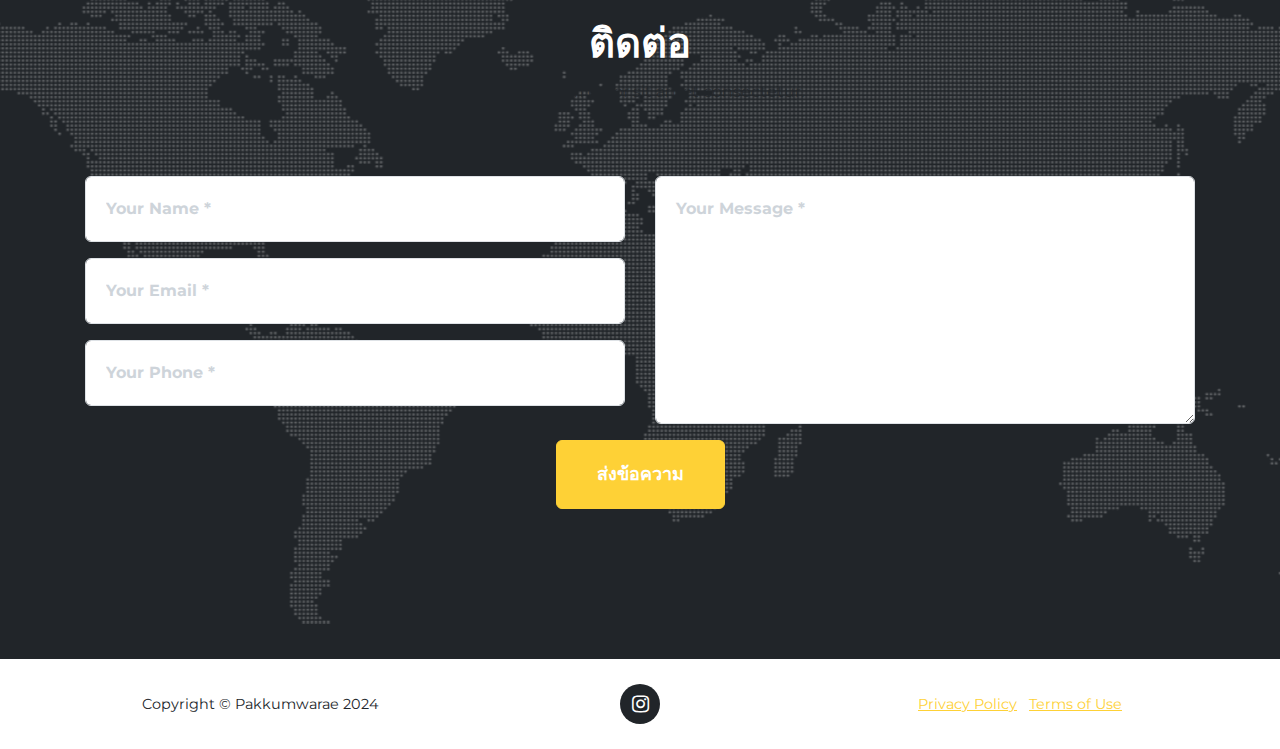
==== commit ff8b5419: "update" ====
--- a/member.html
+++ b/member.html
@@ -93,9 +93,15 @@
                     </div>
                 </div>
                 <div class="col-sm-4">
+
                     <div class="team-member"><img class="rounded-circle mx-auto" src="assets/img/team/24.jpg">
                         <h4>เเพรวา</h4>
                         <p class="text-muted">เจ้าหน้าที่บัญชี</p>
+
+                    <div class="team-member"><img class="rounded-circle mx-auto" src="assets/img/team/25.png">
+                        <h4>Preawa</h4>
+                        <p class="text-muted">accounting officer</p>
+
                         <ul class="list-inline social-buttons">
                             <li class="list-inline-item"><a href="#"><i class="fa fa-twitter"></i></a></li>
                             <li class="list-inline-item"><a href="https://www.instagram.com/nnch_pw/"><i class="fa fa-instagram"></i></a></li>
@@ -561,4 +567,4 @@
     <script src="assets/js/script.min.js"></script>
 </body>
 
-</html>+</html>
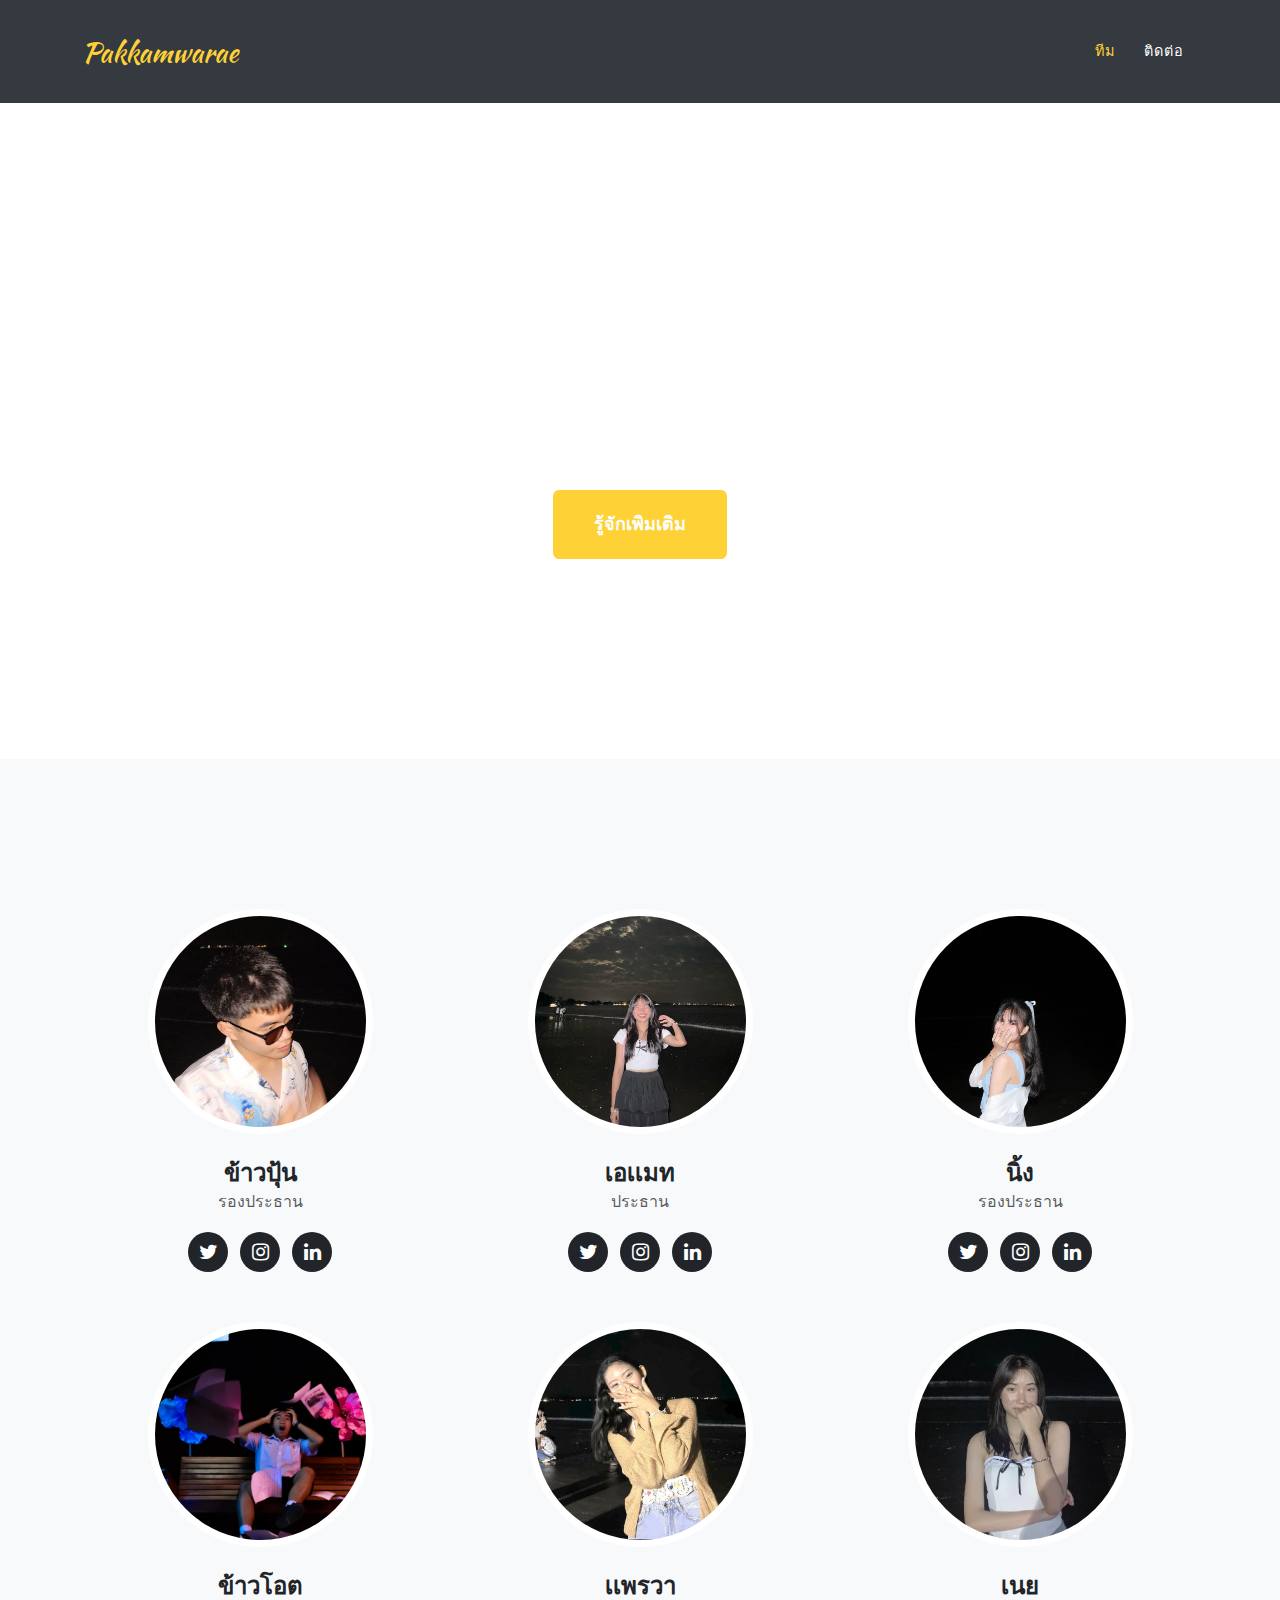
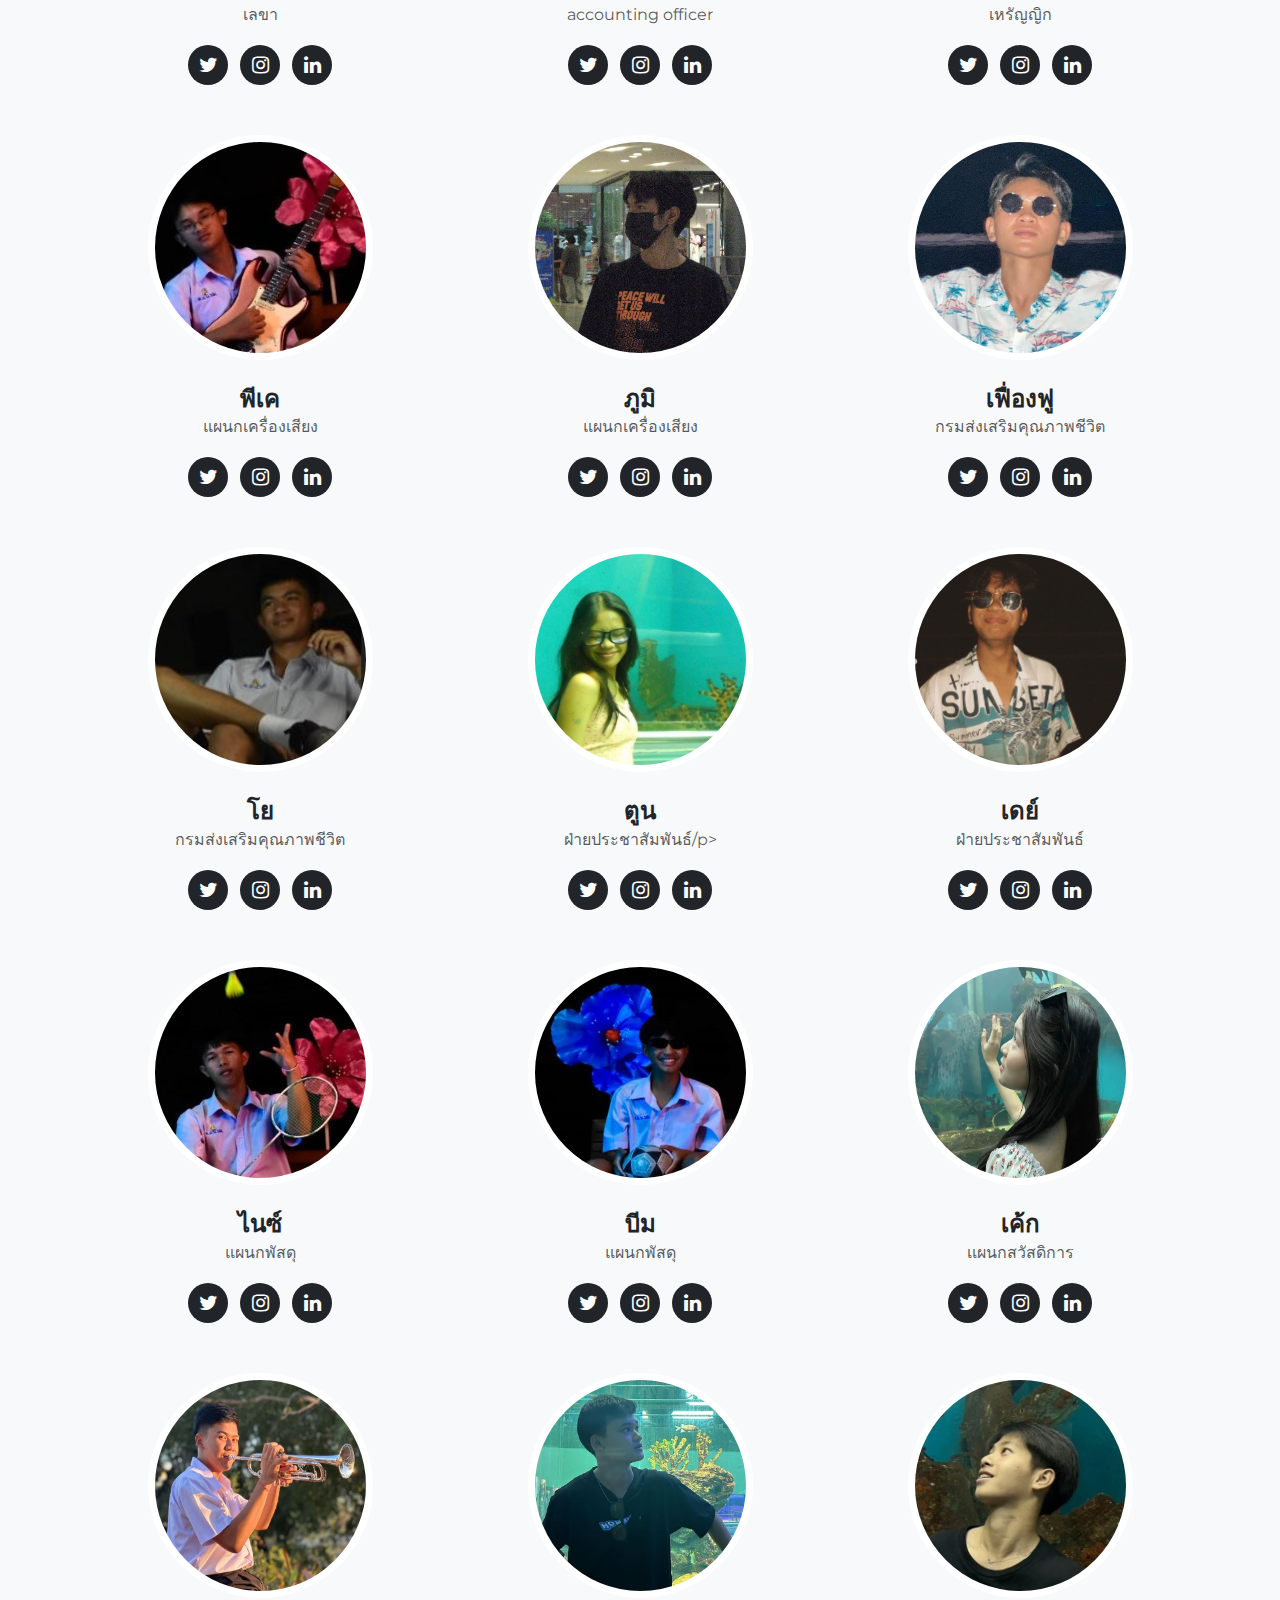
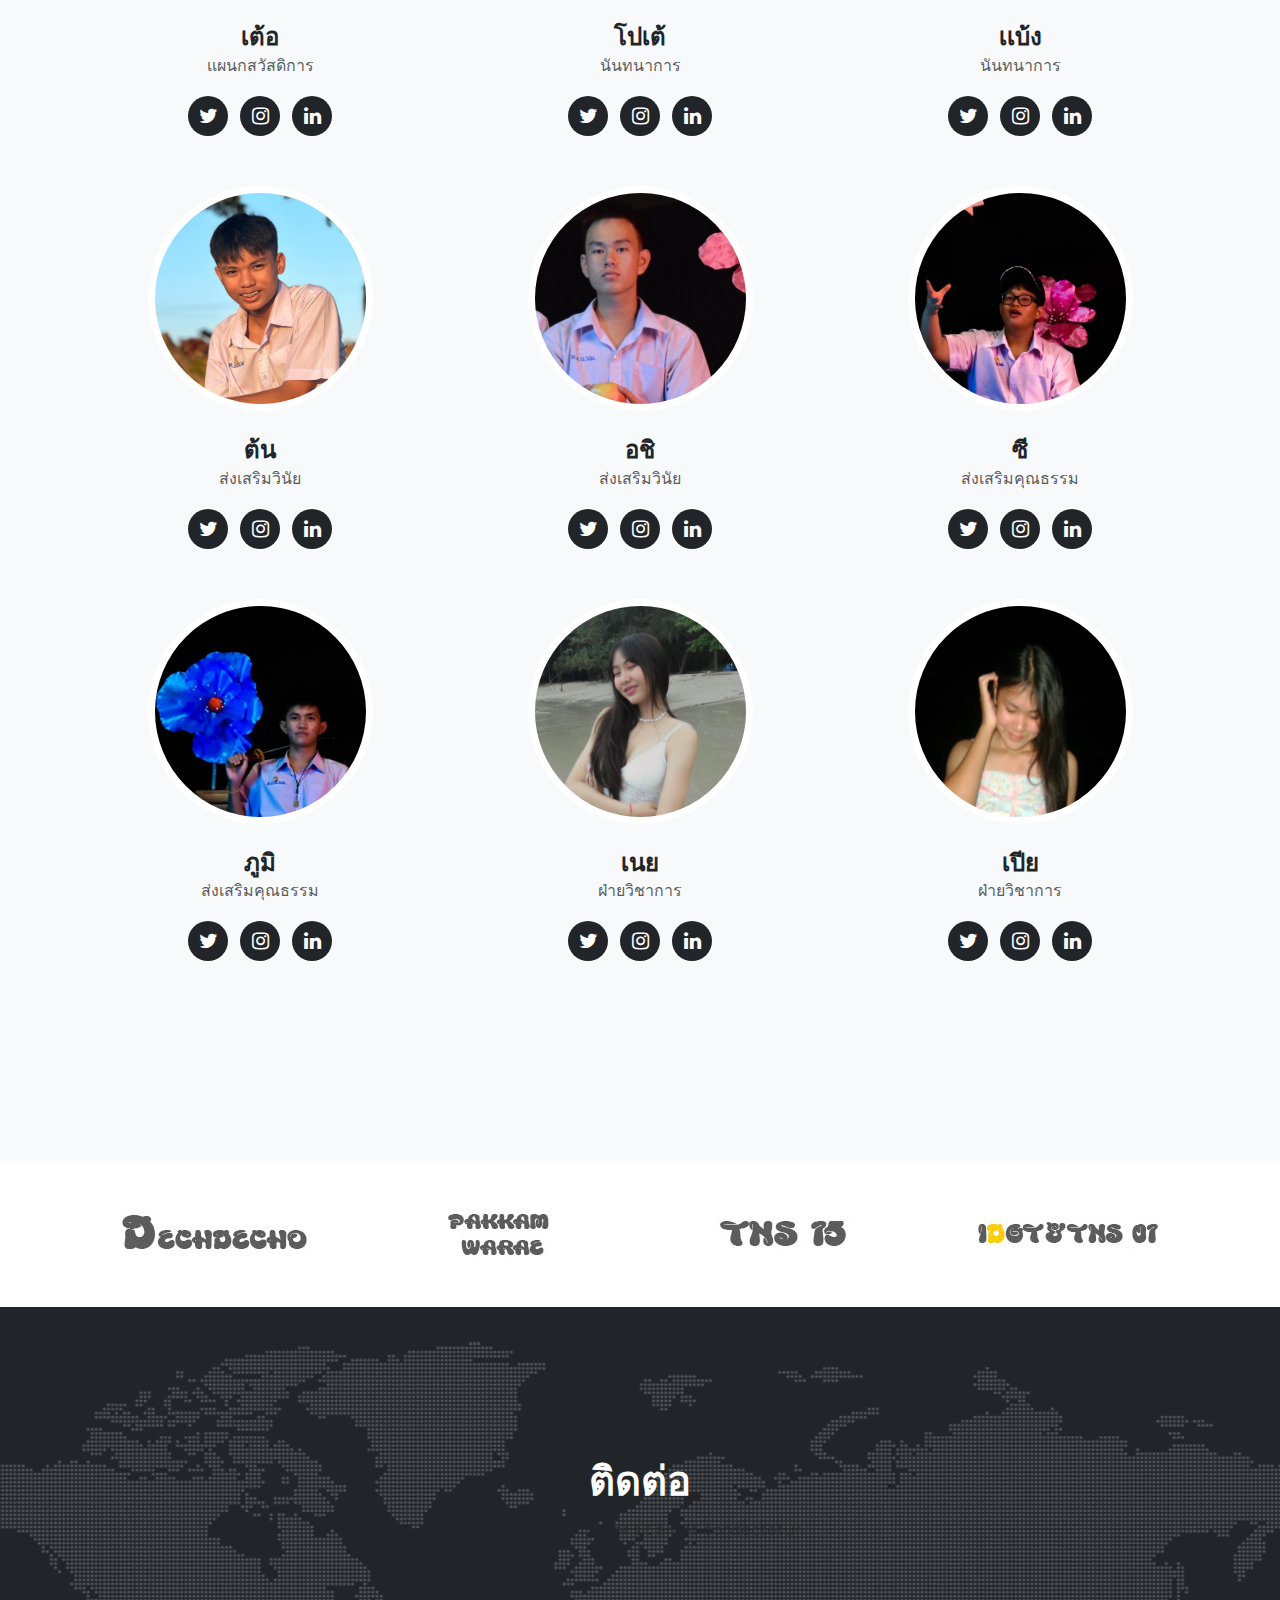
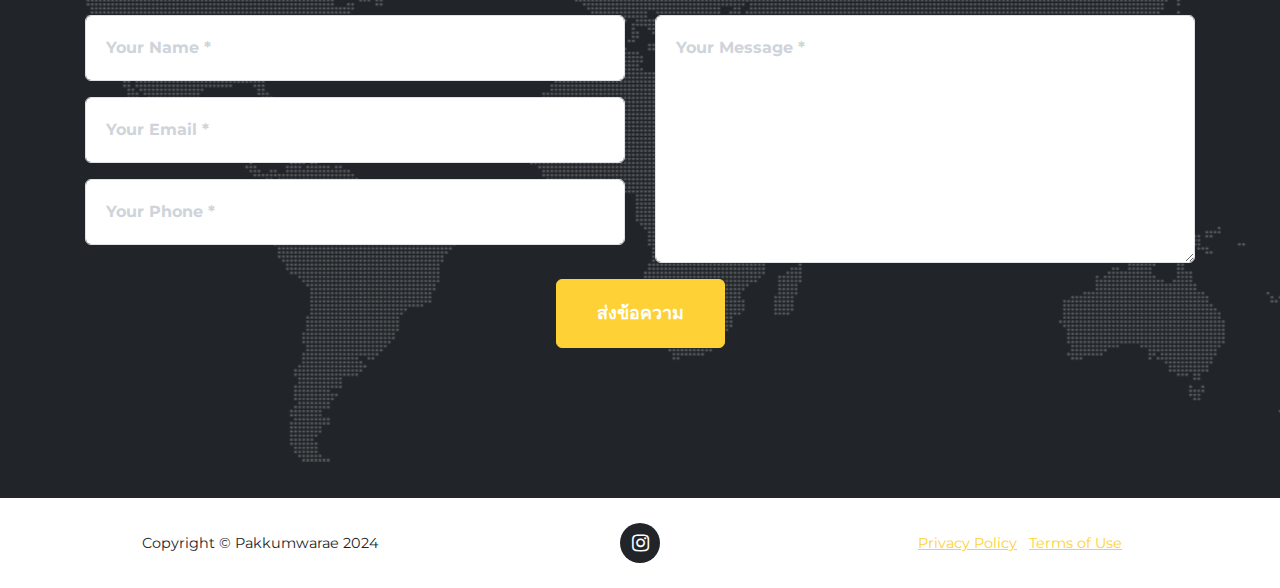
==== commit 6a53b9ba: "update" ====
--- a/member.html
+++ b/member.html
@@ -94,12 +94,10 @@
                 </div>
                 <div class="col-sm-4">
 
-                    <div class="team-member"><img class="rounded-circle mx-auto" src="assets/img/team/24.jpg">
-                        <h4>เเพรวา</h4>
-                        <p class="text-muted">เจ้าหน้าที่บัญชี</p>
+                    
 
                     <div class="team-member"><img class="rounded-circle mx-auto" src="assets/img/team/25.png">
-                        <h4>Preawa</h4>
+                        <h4>เเพรวา</h4>
                         <p class="text-muted">accounting officer</p>
 
                         <ul class="list-inline social-buttons">
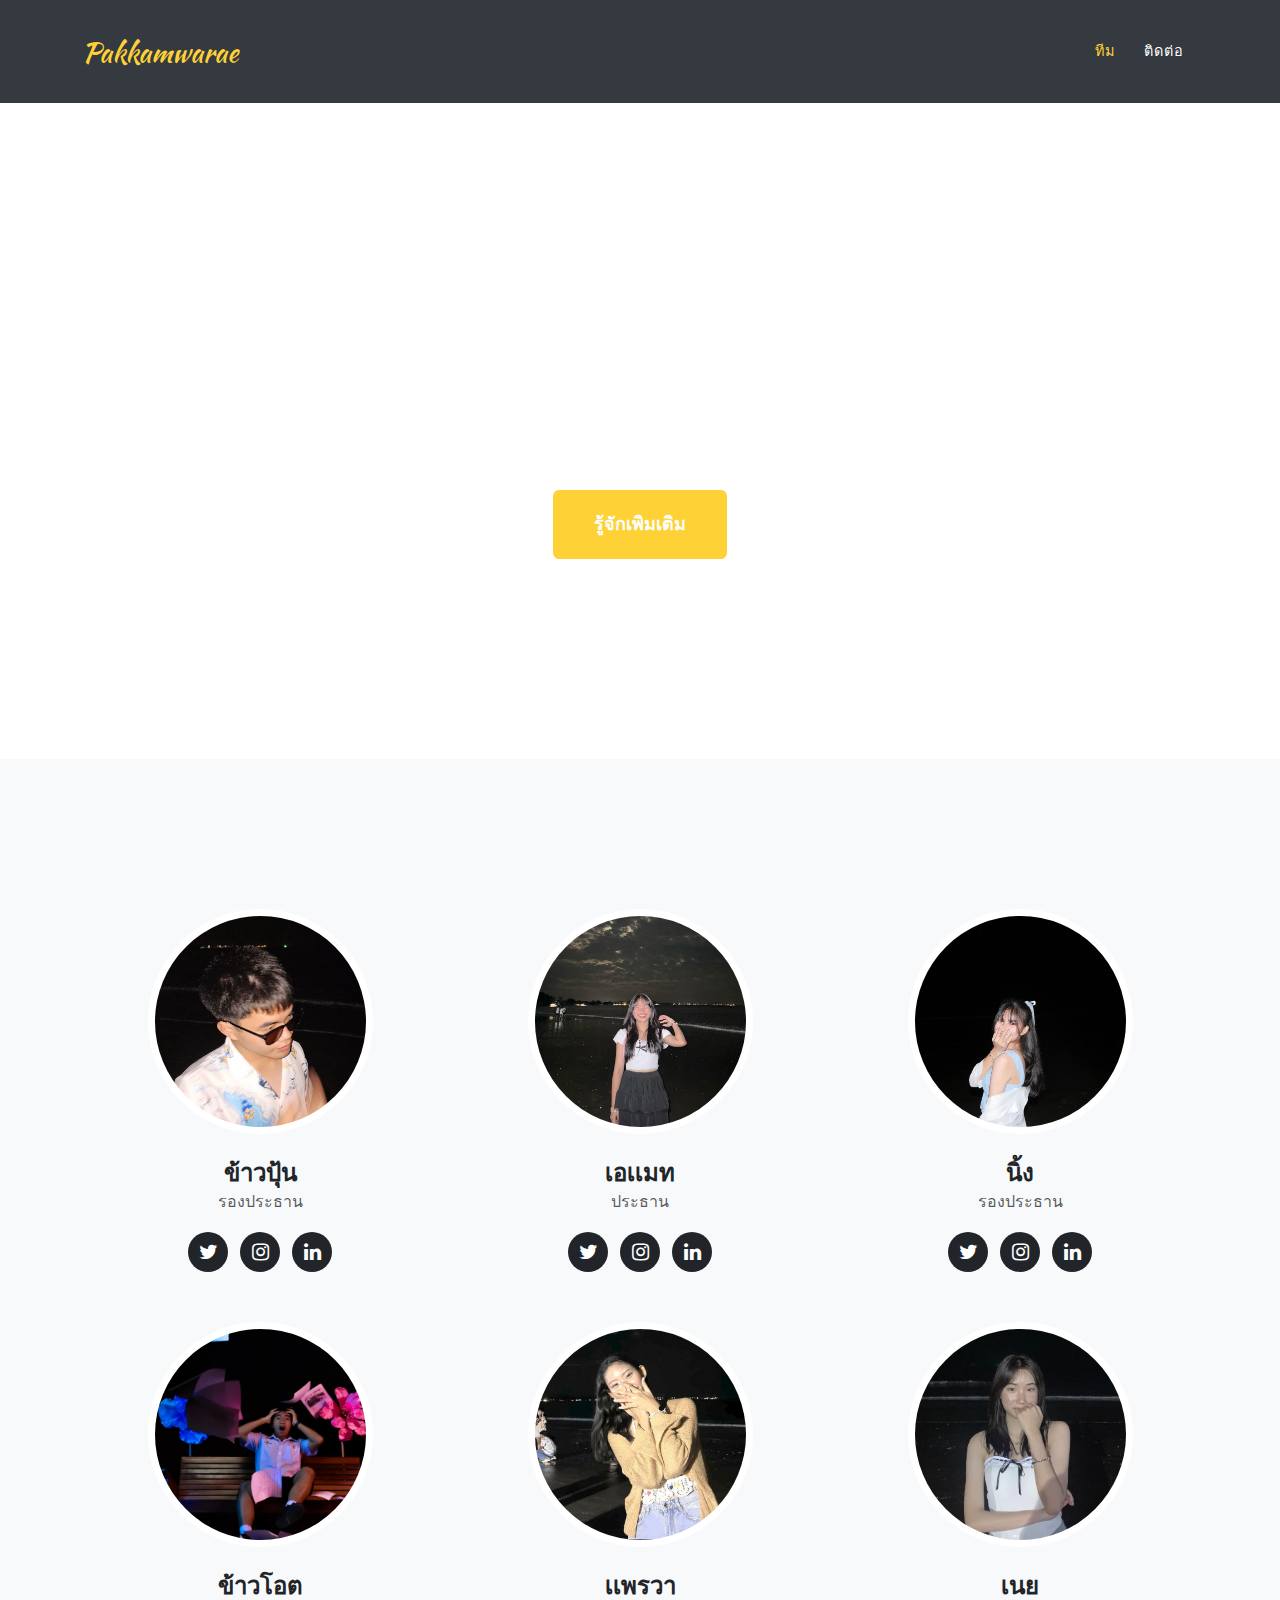
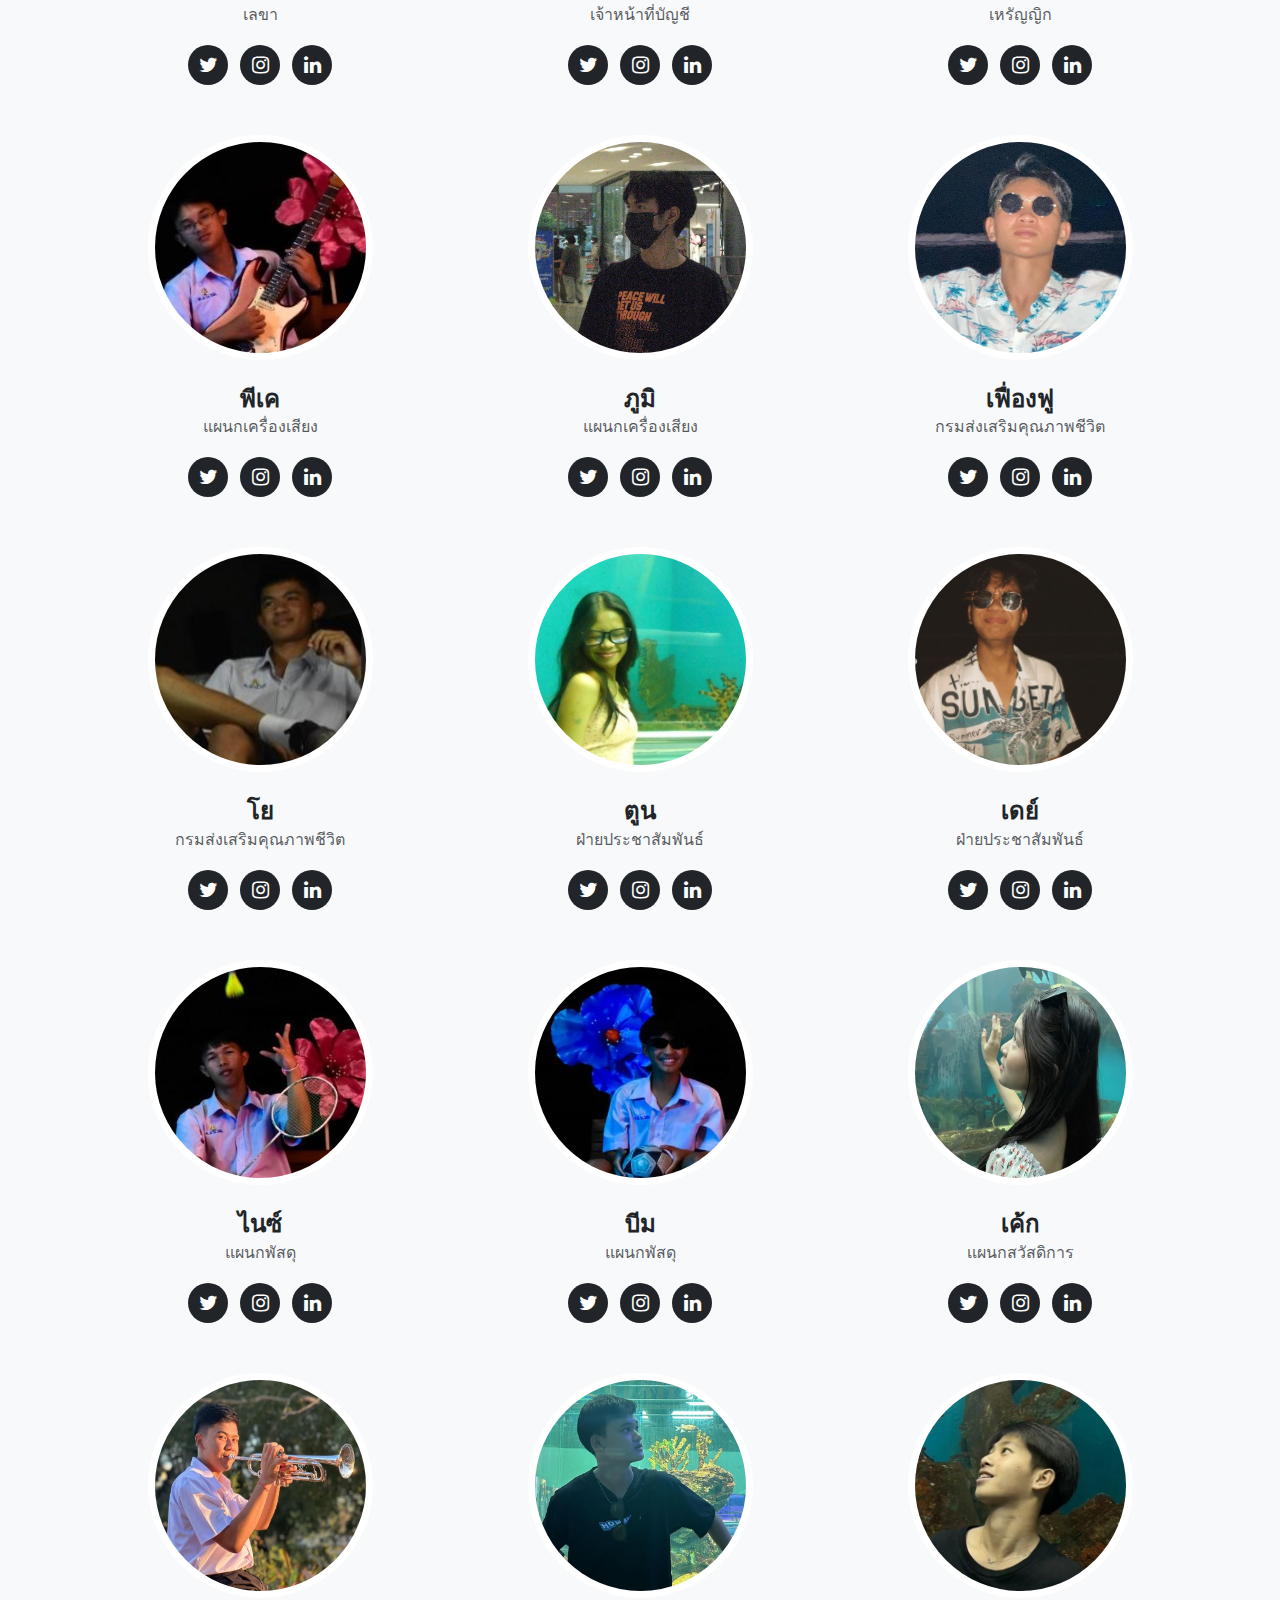
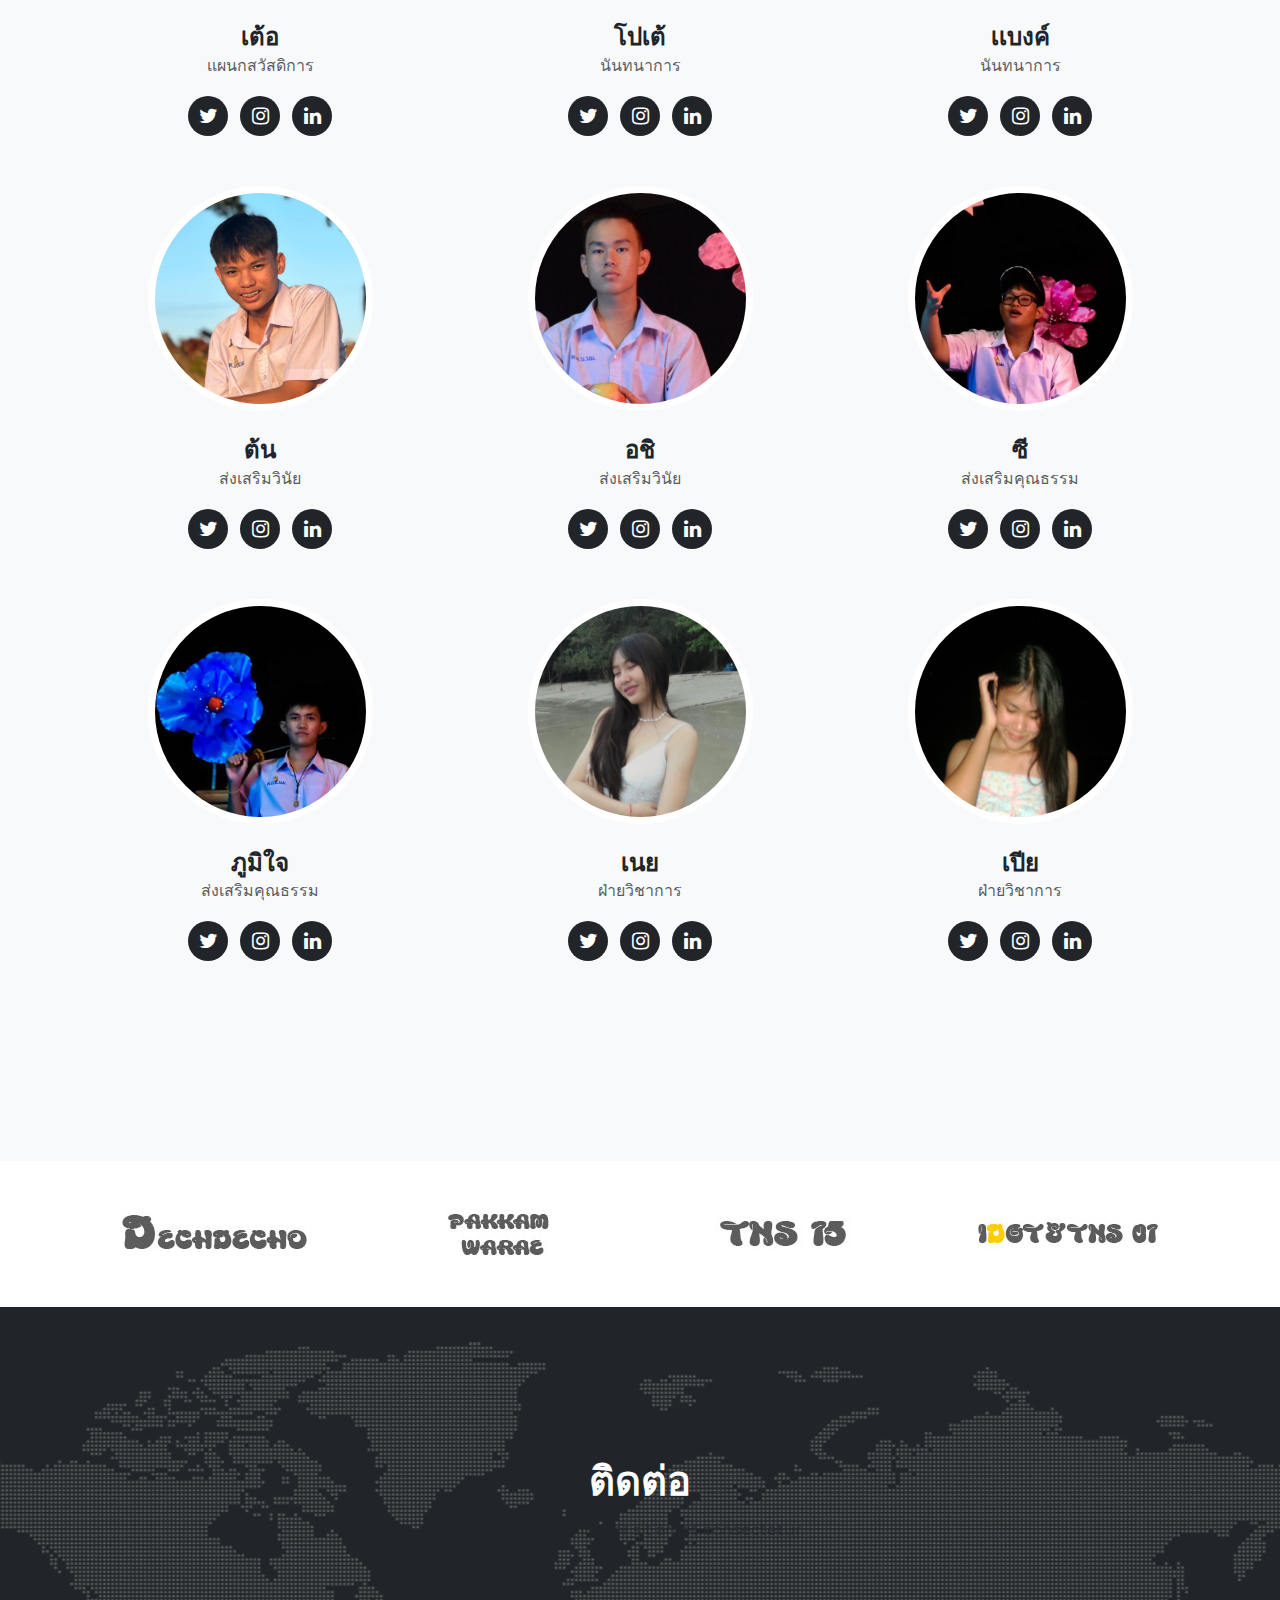
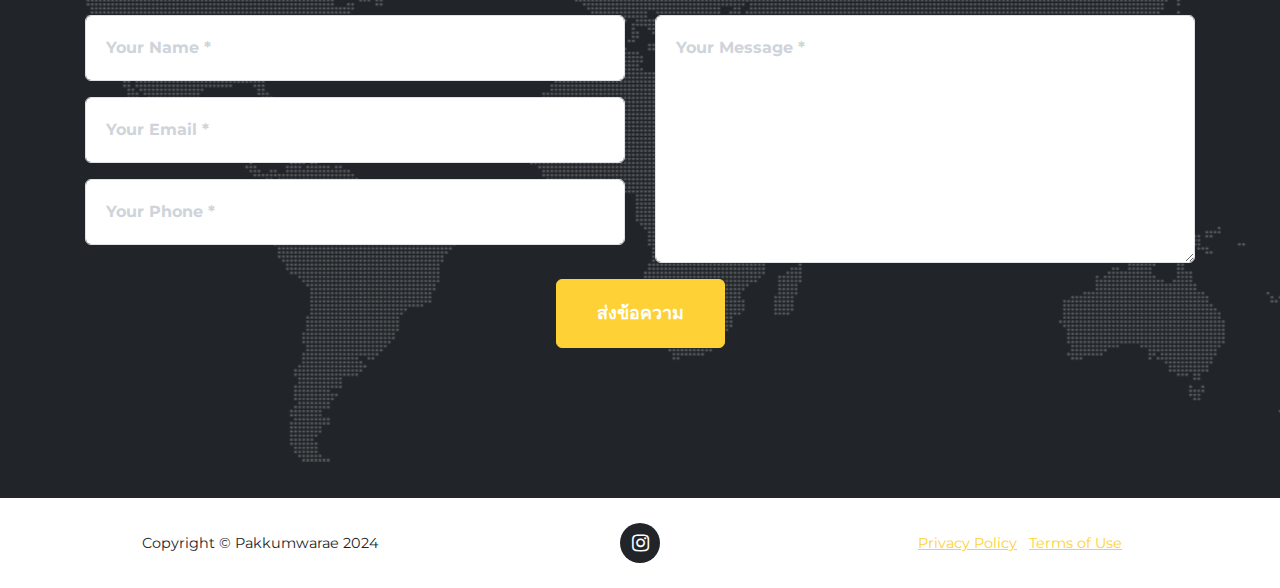
==== commit df7d8bb5: "update" ====
--- a/member.html
+++ b/member.html
@@ -98,7 +98,7 @@
 
                     <div class="team-member"><img class="rounded-circle mx-auto" src="assets/img/team/25.png">
                         <h4>เเพรวา</h4>
-                        <p class="text-muted">accounting officer</p>
+                        <p class="text-muted">เจ้าหน้าที่บัญชี</p>
 
                         <ul class="list-inline social-buttons">
                             <li class="list-inline-item"><a href="#"><i class="fa fa-twitter"></i></a></li>
@@ -165,7 +165,7 @@
                     <div class="col-sm-4">
                         <div class="team-member"><img class="rounded-circle mx-auto" src="assets/img/team/10.png">
                             <h4>ตูน</h4>
-                            <p class="text-muted">ฝ่ายประชาสัมพันธ์/p>
+                            <p class="text-muted">ฝ่ายประชาสัมพันธ์</p>
                             <ul class="list-inline social-buttons">
                                 <li class="list-inline-item"><a href="#"><i class="fa fa-twitter"></i></a></li>
                                 <li class="list-inline-item"><a href="https://www.instagram.com/itsvalistina/"><i class="fa fa-instagram"></i></a></li>
@@ -249,7 +249,7 @@
                 </div>
                 <div class="col-sm-4">
                     <div class="team-member"><img class="rounded-circle mx-auto" src="assets/img/team/17.png">
-                        <h4>เเบ้ง</h4>
+                        <h4>เเบงค์</h4>
                         <p class="text-muted">นันทนาการ</p>
                         <ul class="list-inline social-buttons">
                             <li class="list-inline-item"><a href="#"><i class="fa fa-twitter"></i></a></li>
@@ -301,7 +301,7 @@
                 </div>
                 <div class="col-sm-4">
                     <div class="team-member"><img class="rounded-circle mx-auto" src="assets/img/team/21.jpg">
-                        <h4>ภูมิ</h4>
+                        <h4>ภูมิใจ</h4>
                         <p class="text-muted">ส่งเสริมคุณธรรม</p>
                         <ul class="list-inline social-buttons">
                             <li class="list-inline-item"><a href="#"><i class="fa fa-twitter"></i></a></li>
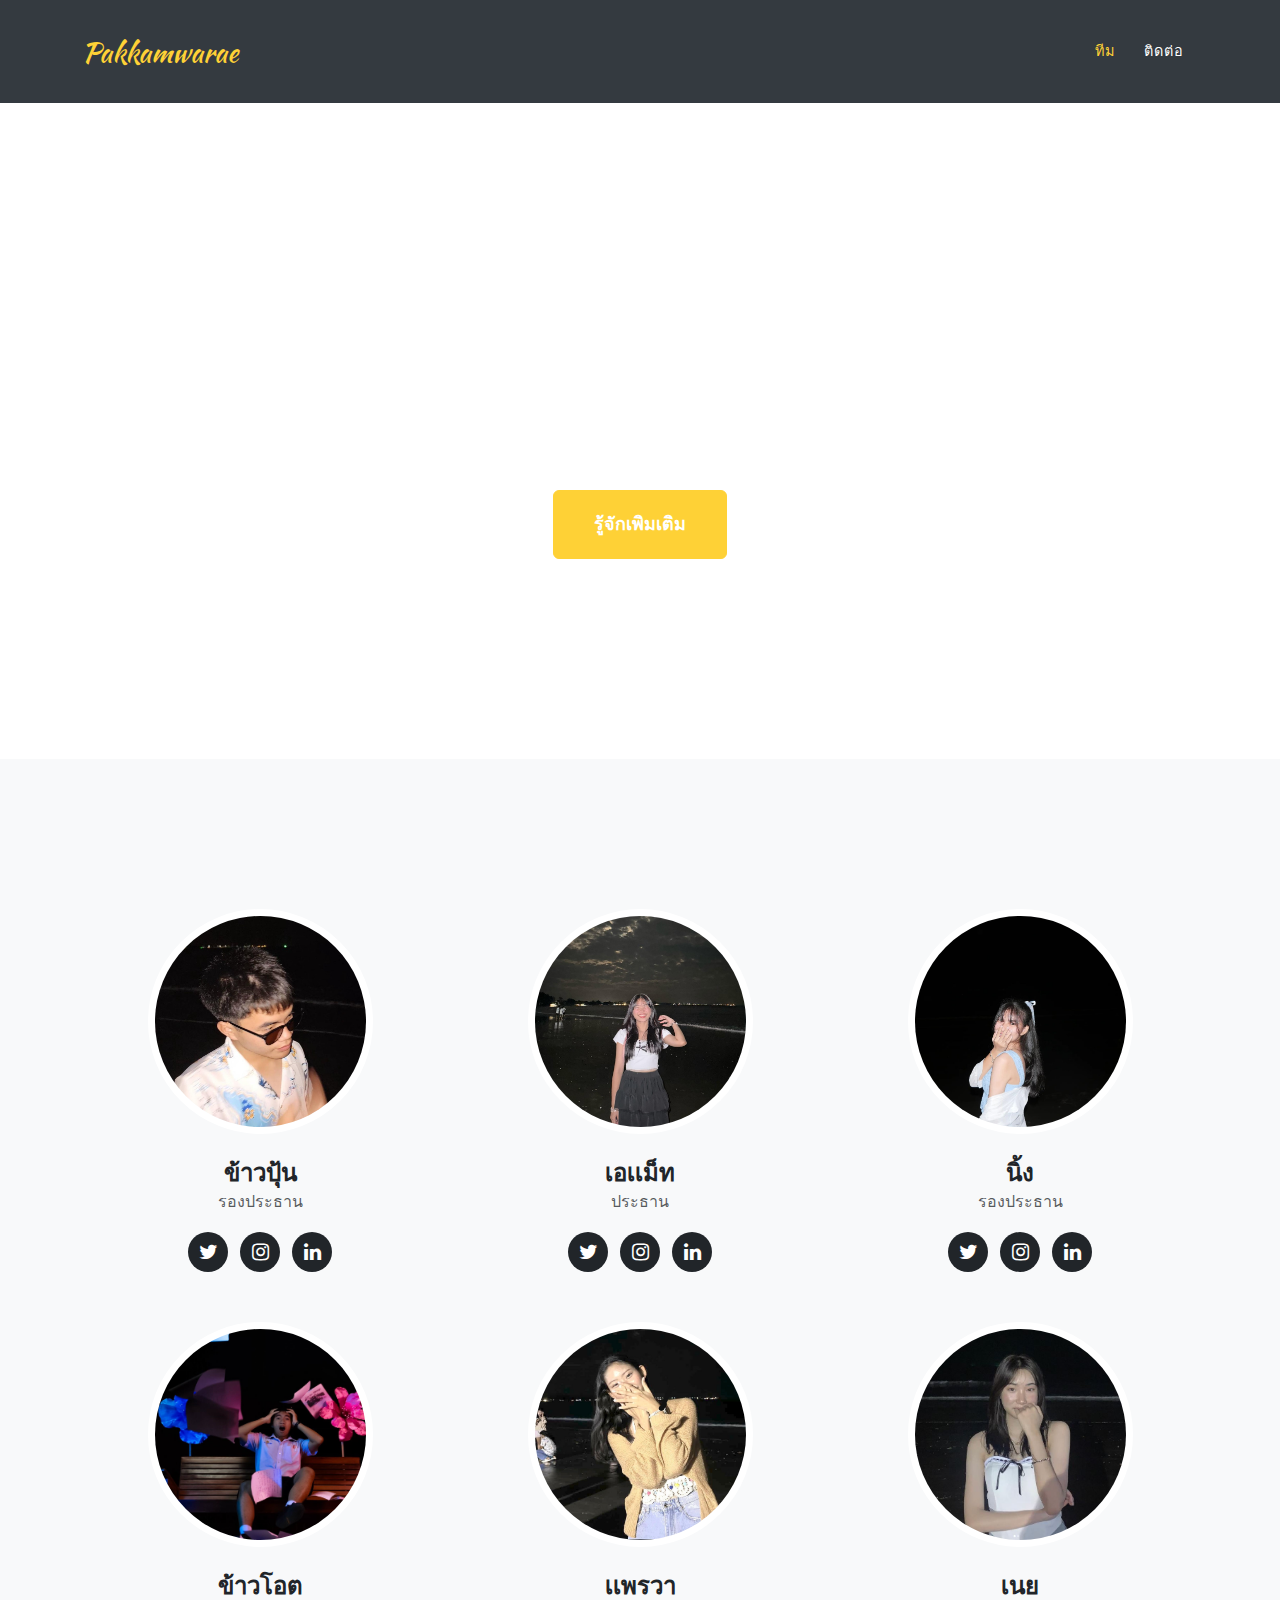
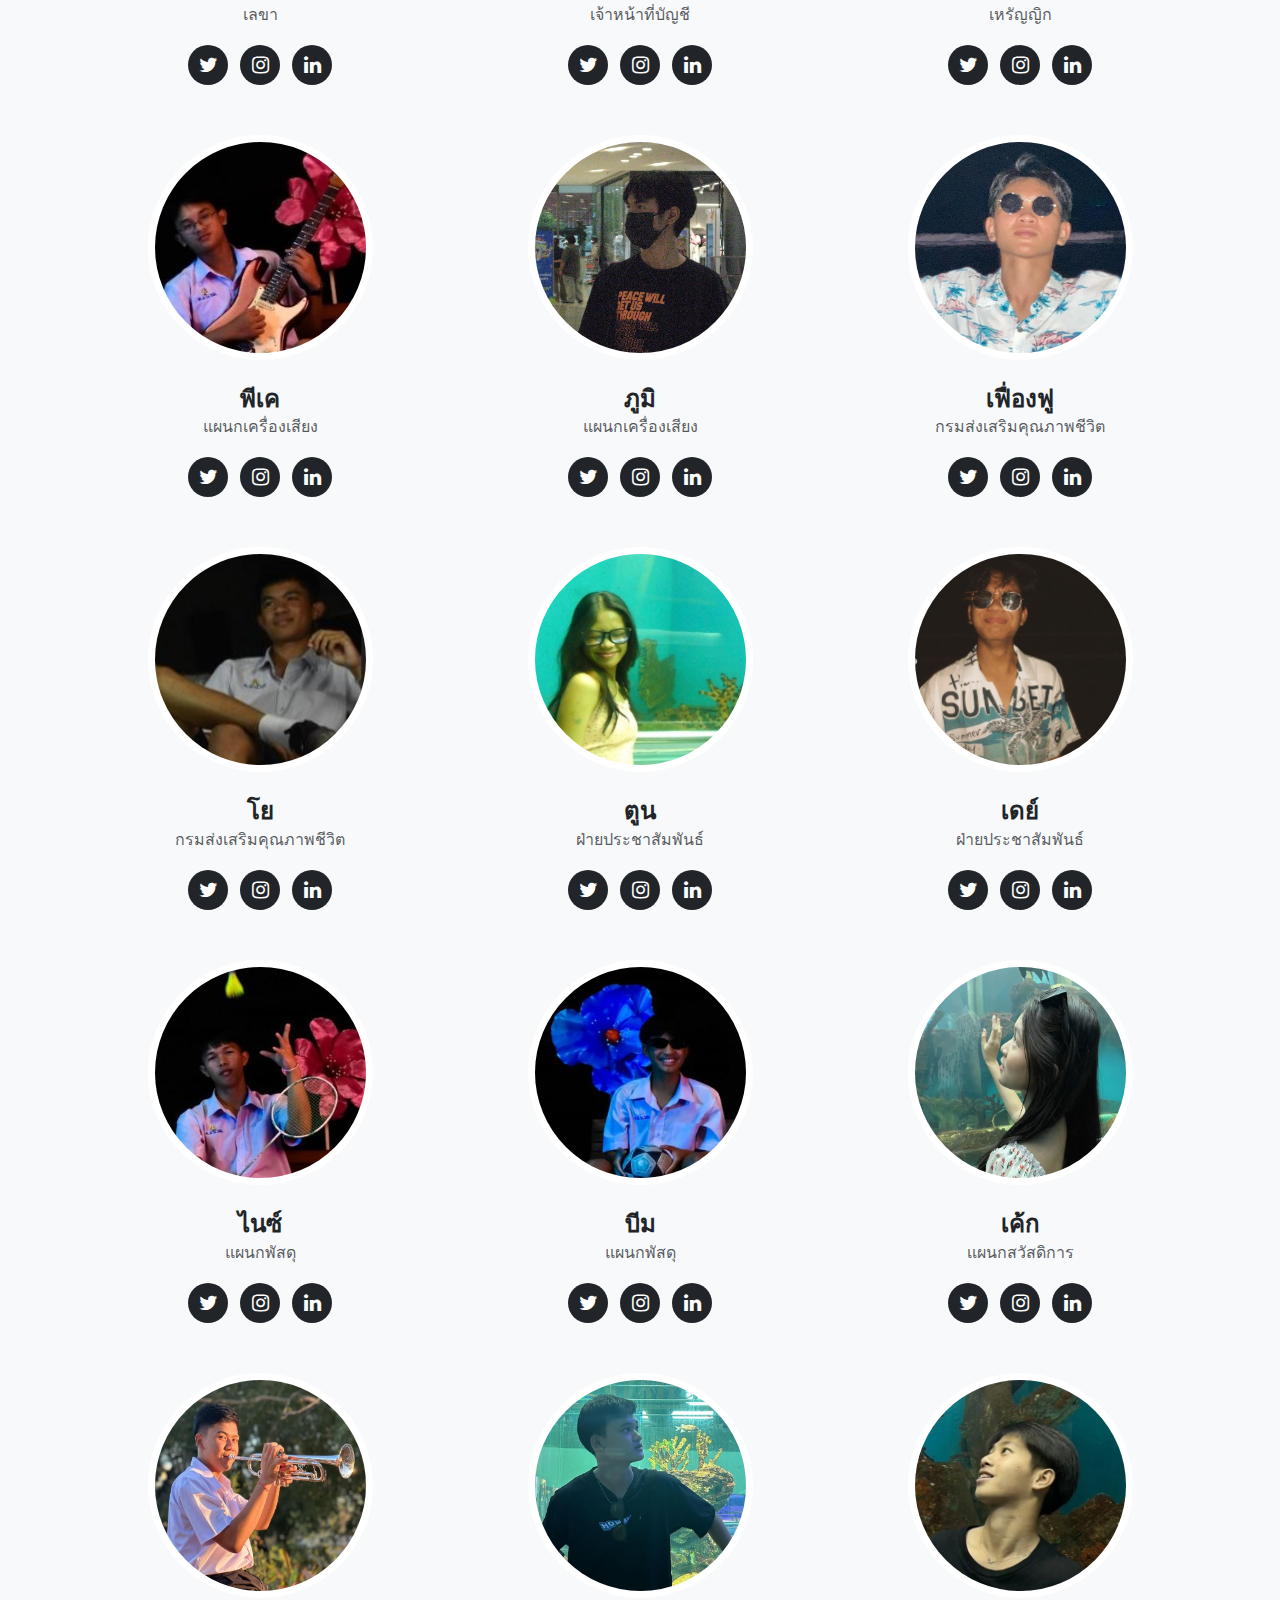
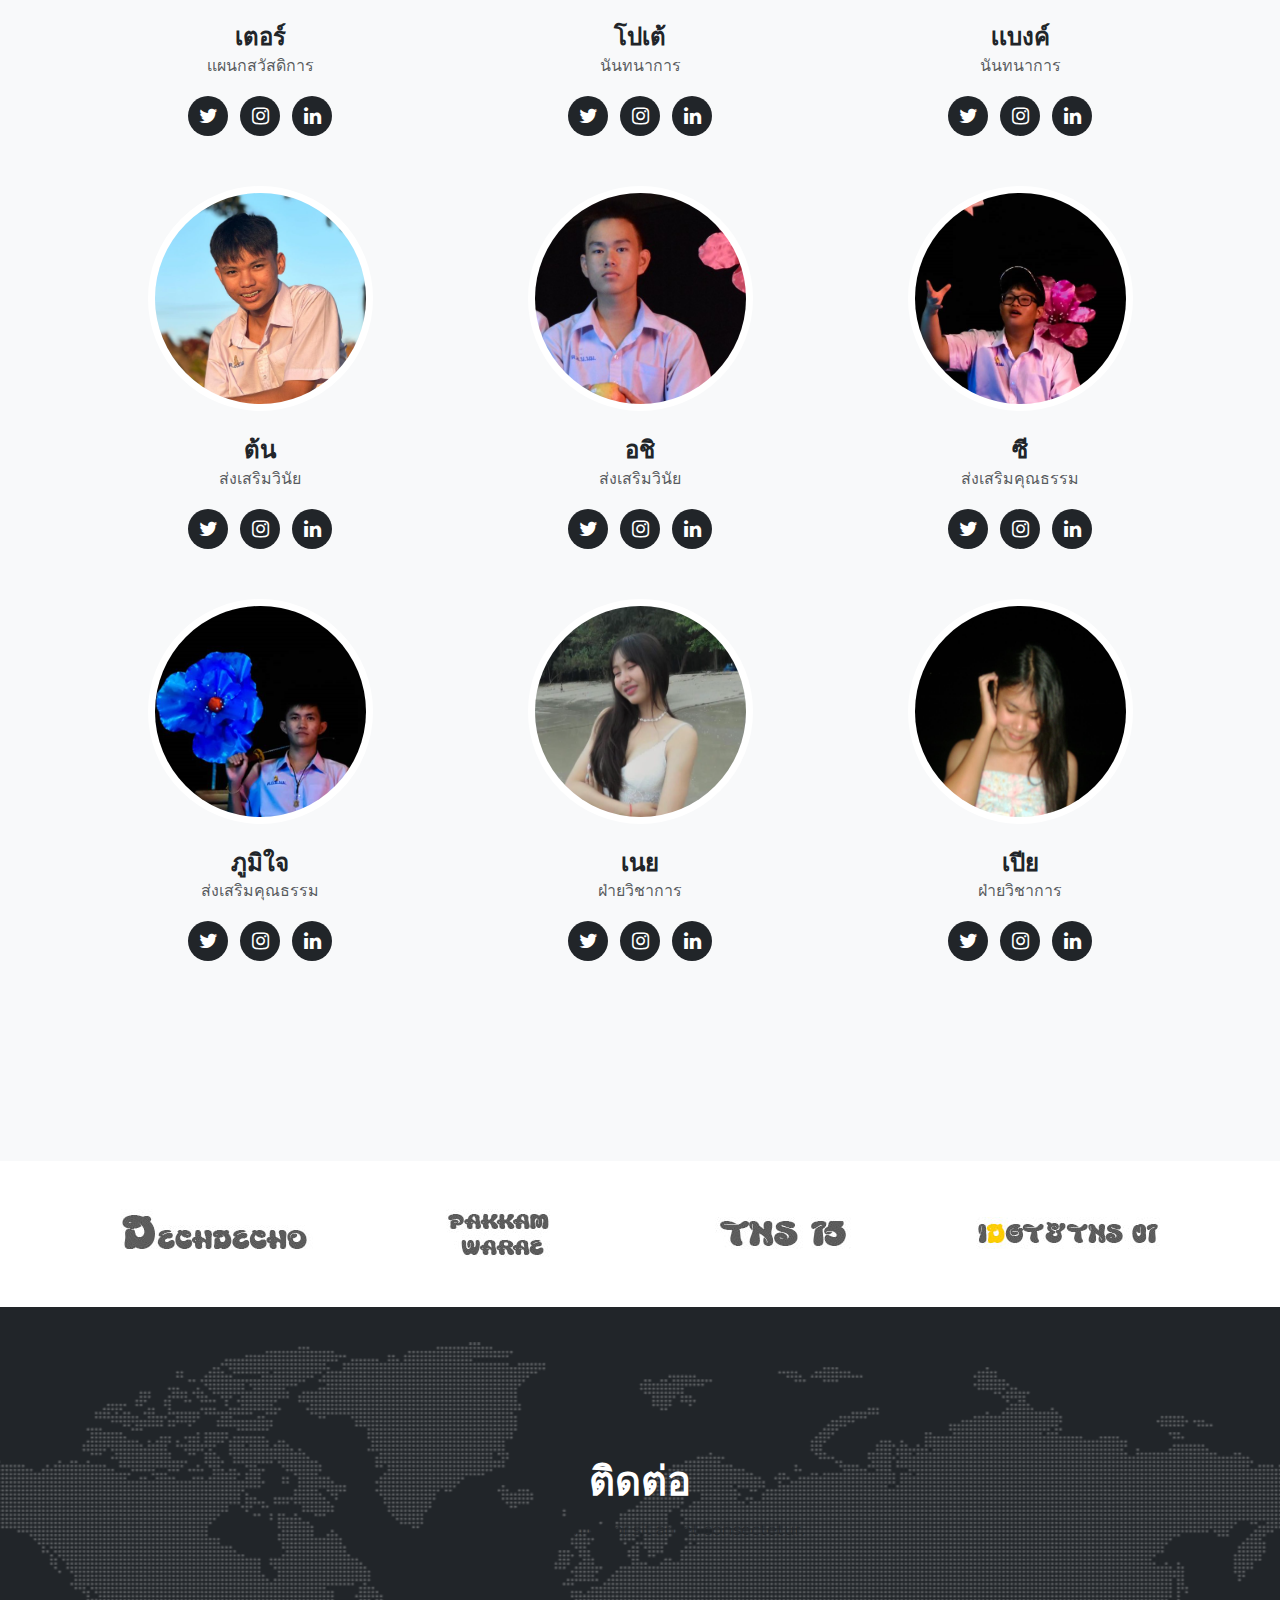
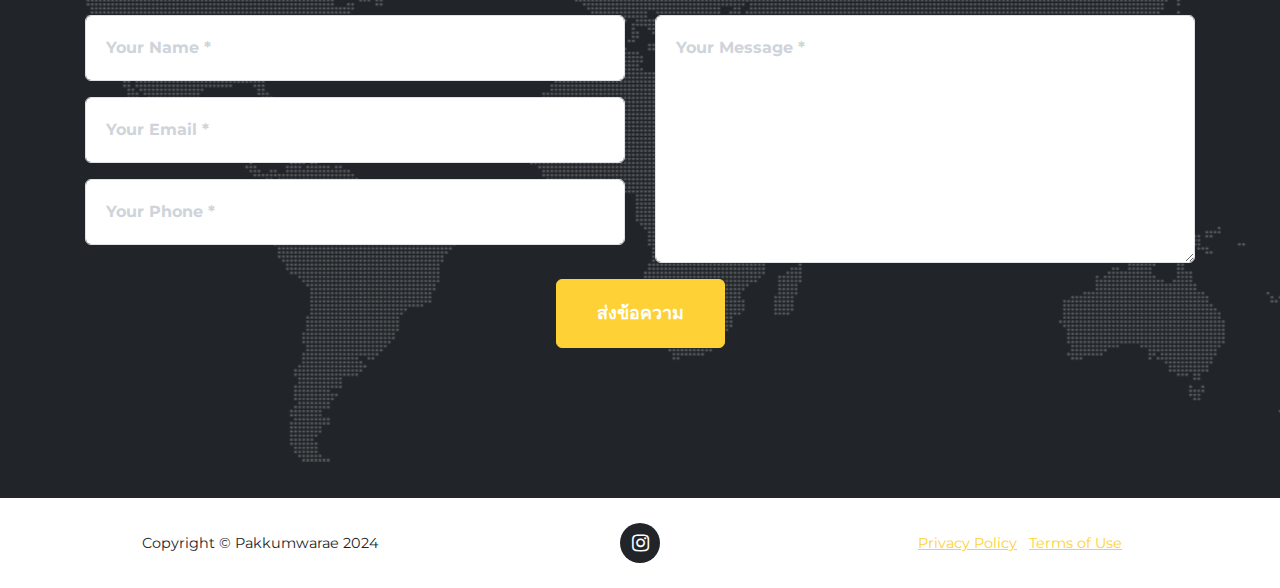
==== commit 92d32326: "update name" ====
--- a/member.html
+++ b/member.html
@@ -59,7 +59,7 @@
                 </div>
                 <div class="col-sm-4">
                     <div class="team-member"><img class="rounded-circle mx-auto" src="assets/img/team/2.png">
-                        <h4>เอเเมท</h4>
+                        <h4>เอเเม็ท</h4>
                         <p class="text-muted">ประธาน</p>
                         <ul class="list-inline social-buttons">
                             <li class="list-inline-item"><a href="#"><i class="fa fa-twitter"></i></a></li>
@@ -223,7 +223,7 @@
                 </div>
                 <div class="col-sm-4">
                     <div class="team-member"><img class="rounded-circle mx-auto" src="assets/img/team/15.png">
-                        <h4>เต้อ</h4>
+                        <h4>เตอร์</h4>
                         <p class="text-muted">เเผนกสวัสดิการ</p>
                         <ul class="list-inline social-buttons">
                             <li class="list-inline-item"><a href="#"><i class="fa fa-twitter"></i></a></li>
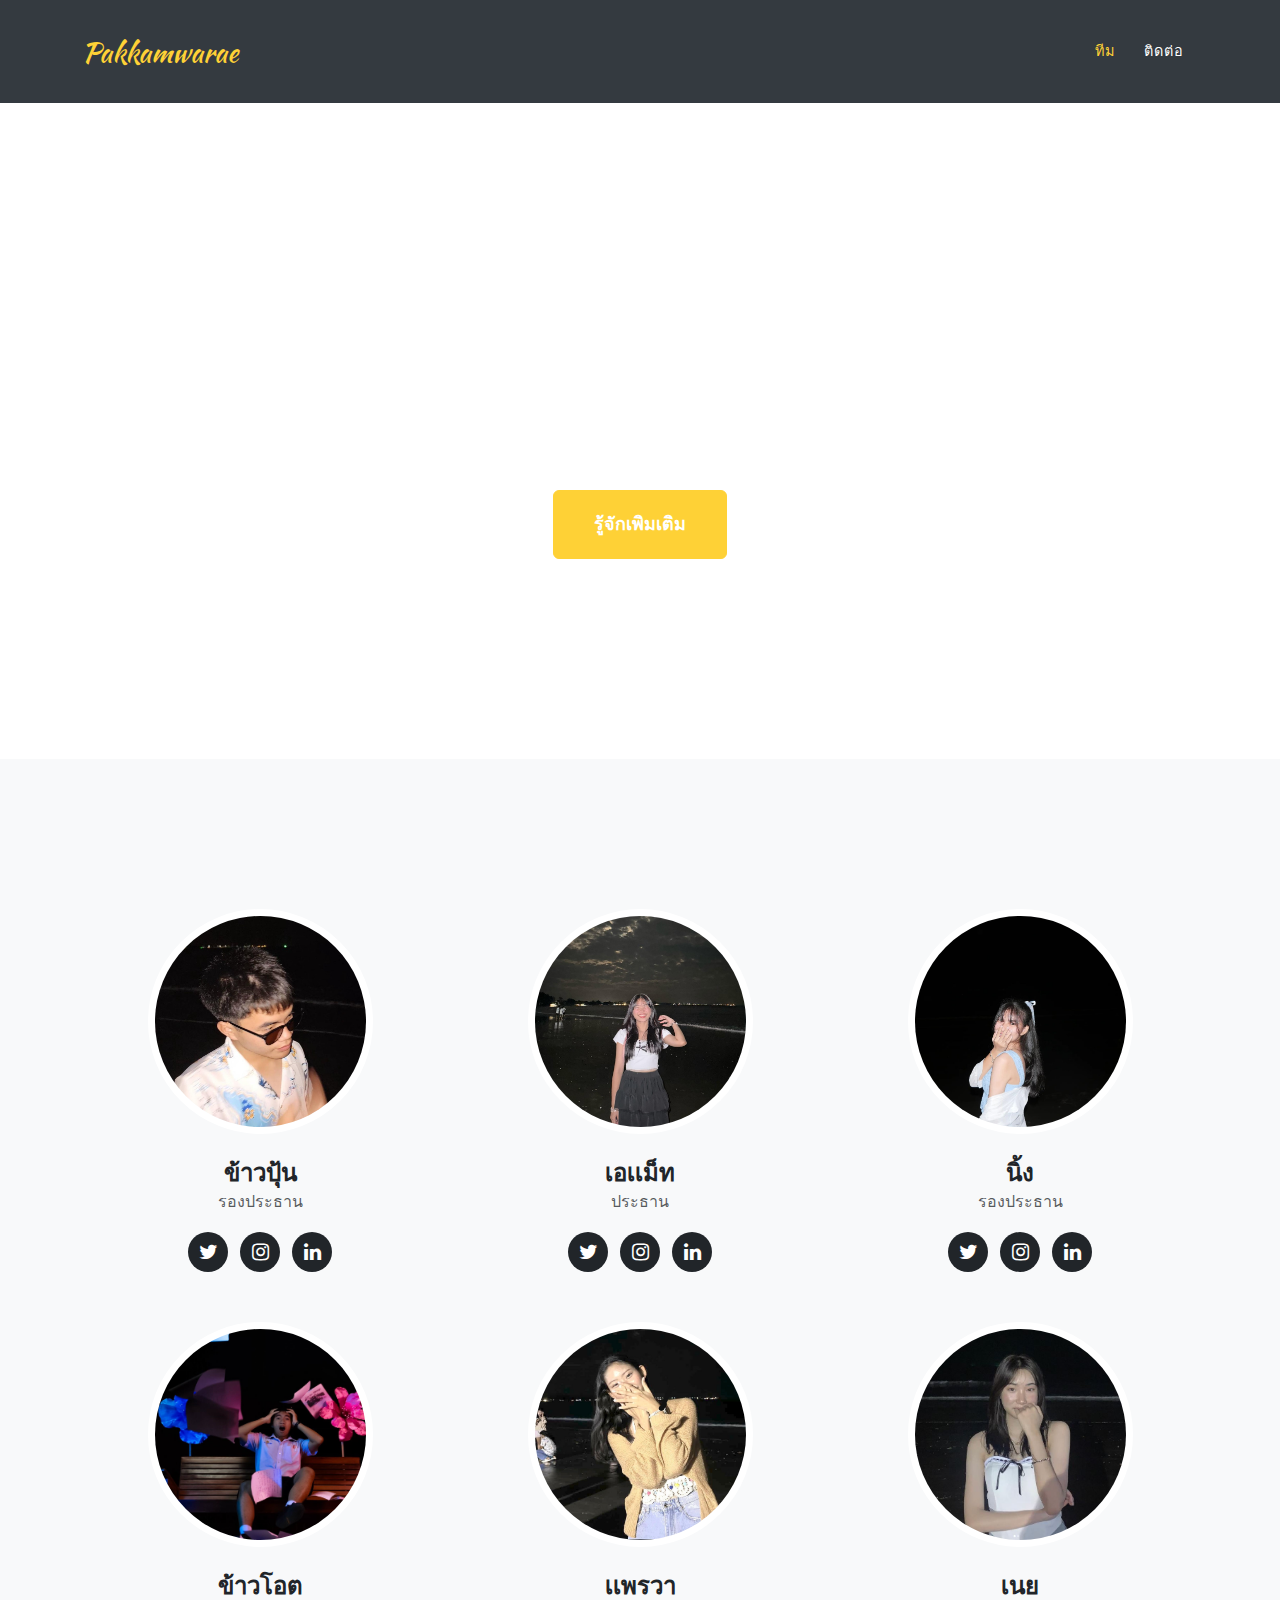
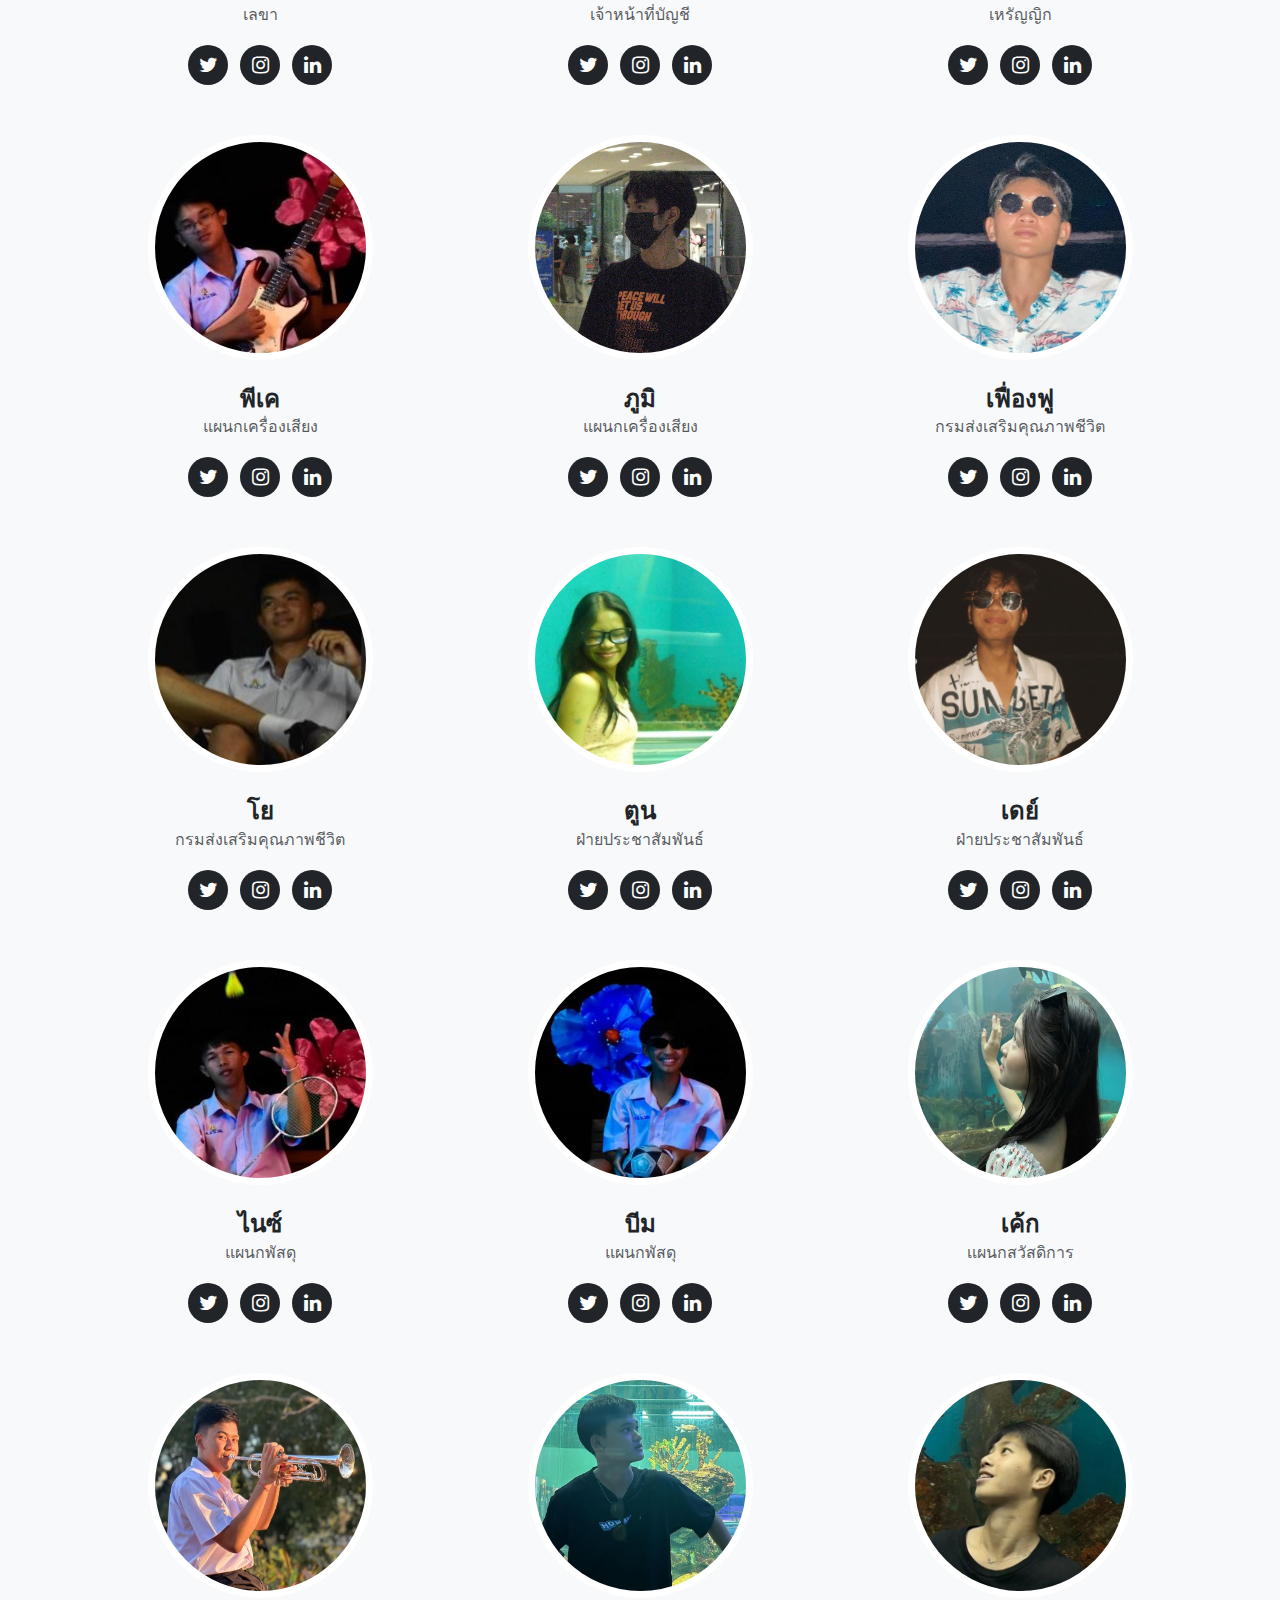
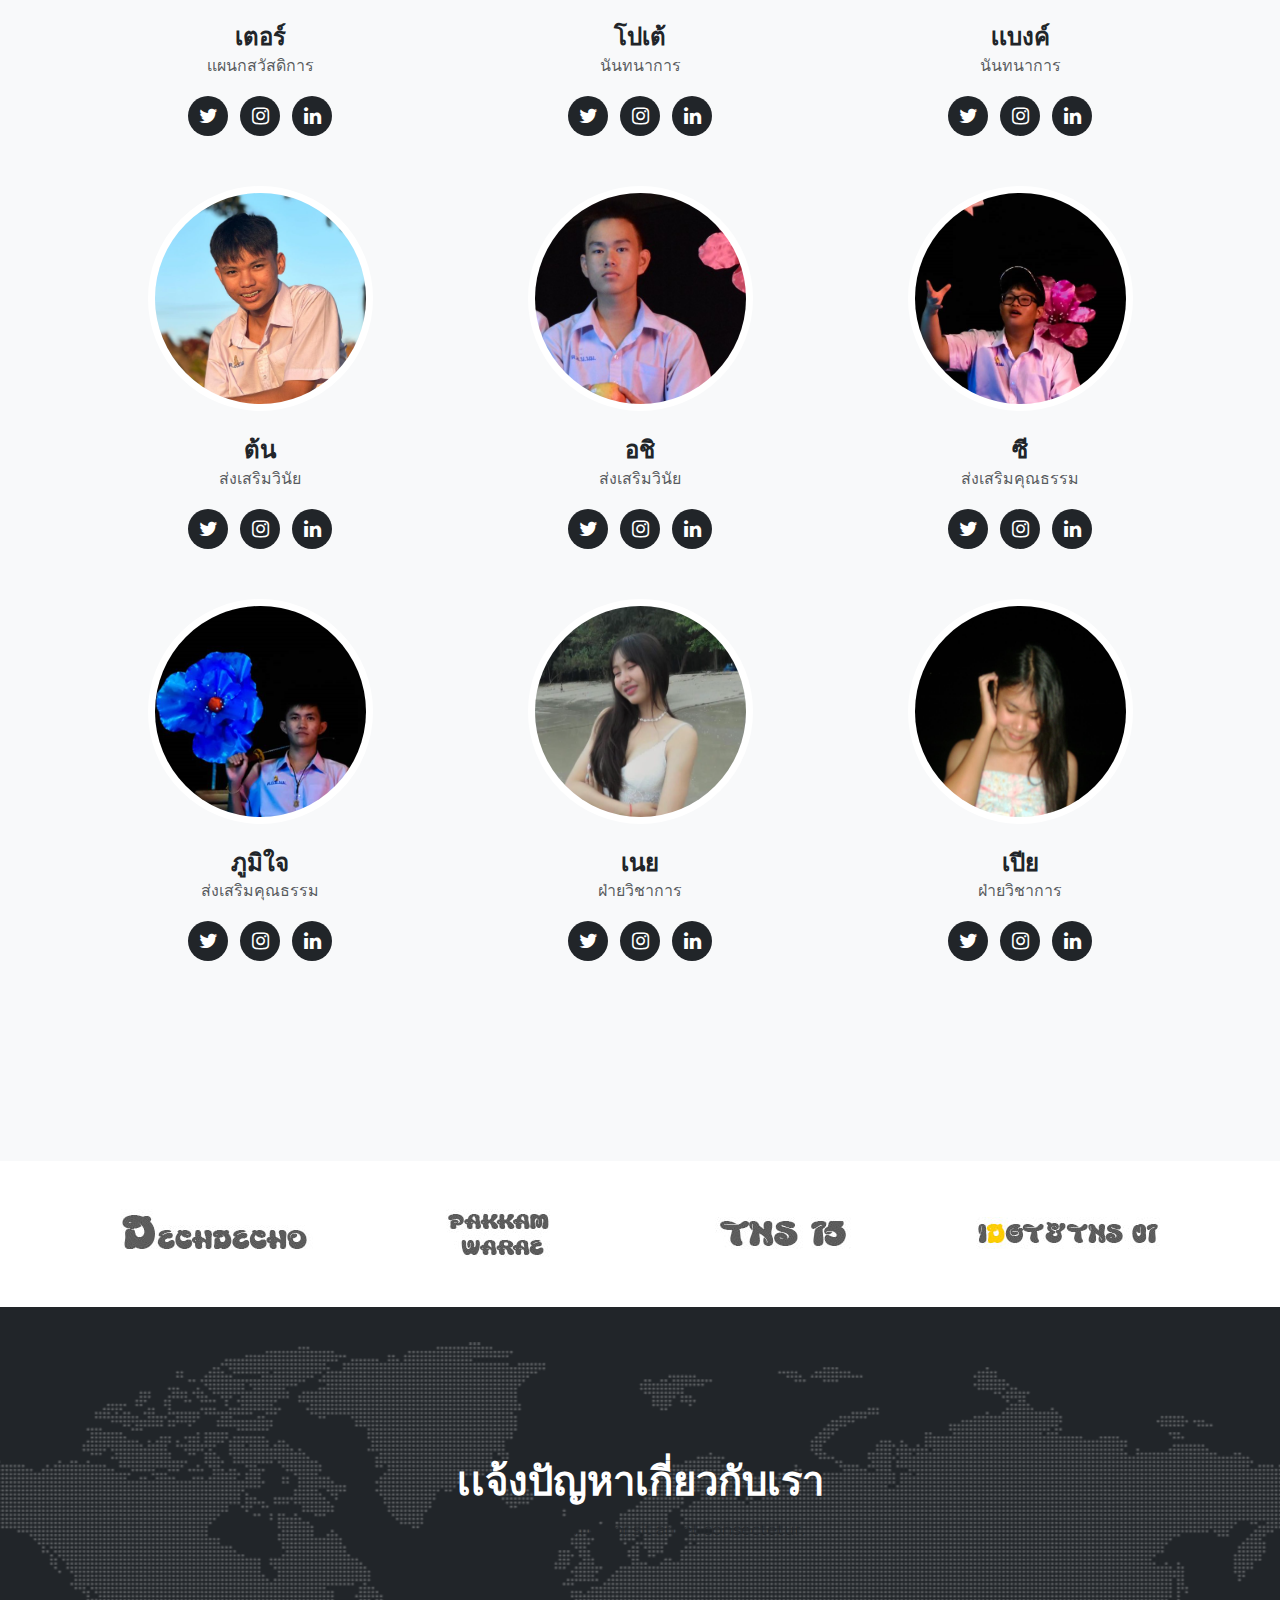
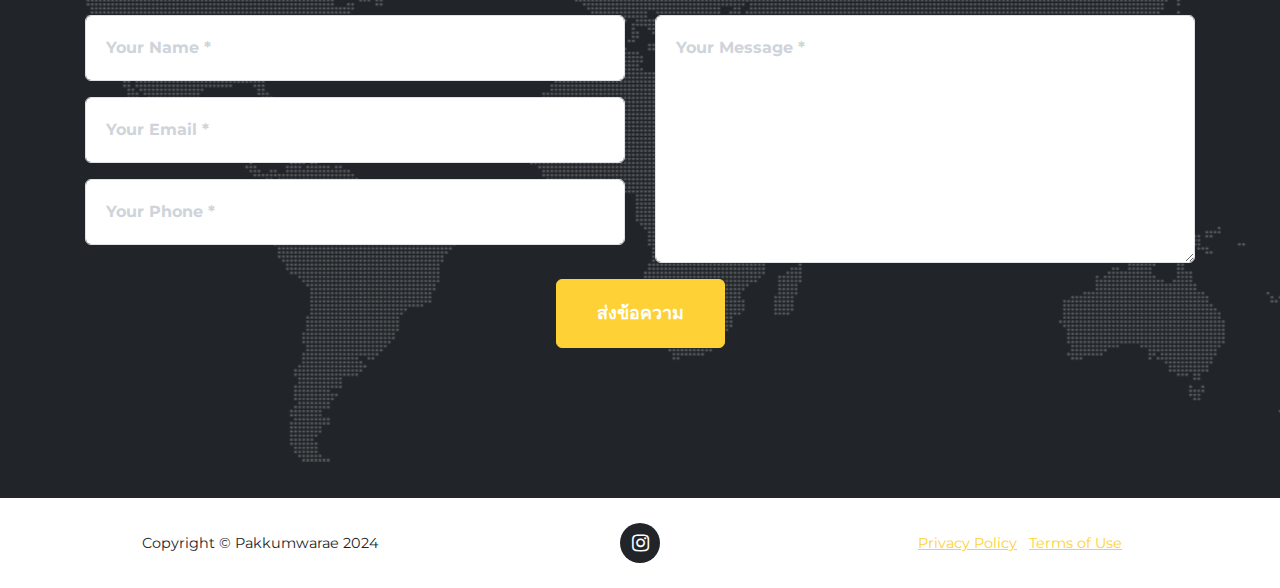
==== commit 017d8b29: "update" ====
--- a/member.html
+++ b/member.html
@@ -359,31 +359,35 @@
         </div>
     </section>
     <section id="contact" style="background-image:url('assets/img/map-image.png');">
+     
         <div class="container">
             <div class="row">
                 <div class="col-lg-12 text-center">
-                    <h2 class="text-uppercase section-heading">ติดต่อ</h2>
+                    <h2 class="text-uppercase section-heading">เเจ้งปัญหาเกี่ยวกับเรา</h2>
                     <h3 class="text-muted section-subheading">Lorem ipsum dolor sit amet consectetur.</h3>
                 </div>
             </div>
             <div class="row">
                 <div class="col-lg-12">
-                    <form id="contactForm" name="contactForm">
+                    <form action="https://formspree.io/f/mkndjdqk" method="POST" />
                         <div class="row">
                             <div class="col-md-6">
-                                <div class="form-group mb-3"><input class="form-control" type="text" id="name"
-                                        placeholder="Your Name *" required=""><small
+                                <div class="form-group mb-3">
+                                    <input class="form-control" type="text" Name="name" id="name"
+                                        placeholder="Your Name *" required><small
                                         class="form-text text-danger flex-grow-1 lead"></small></div>
-                                <div class="form-group mb-3"><input class="form-control" type="email" id="email"
-                                        placeholder="Your Email *" required=""><small
+                                <div class="form-group mb-3">
+                                    <input class="form-control" type="email" name="email" id="email"
+                                        placeholder="Your Email *" required><small
                                         class="form-text text-danger lead"></small></div>
-                                <div class="form-group mb-3"><input class="form-control" type="tel"
-                                        placeholder="Your Phone *" required=""><small
+                                <div class="form-group mb-3">
+                                    <input class="form-control" type="tel"
+                                        placeholder="Your Phone *" name="phone" required><small
                                         class="form-text text-danger lead"></small></div>
                             </div>
                             <div class="col-md-6">
                                 <div class="form-group mb-3"><textarea class="form-control" id="message"
-                                        placeholder="Your Message *" required=""></textarea><small
+                                        placeholder="Your Message *" name="text" required></textarea><small
                                         class="form-text text-danger lead"></small></div>
                             </div>
                             <div class="w-100"></div>
@@ -394,9 +398,7 @@
                         </div>
                     </form>
                 </div>
-            </div>
-        </div>
-    </section>
+            </section>
     <footer>
         <div class="container">
             <div class="row">
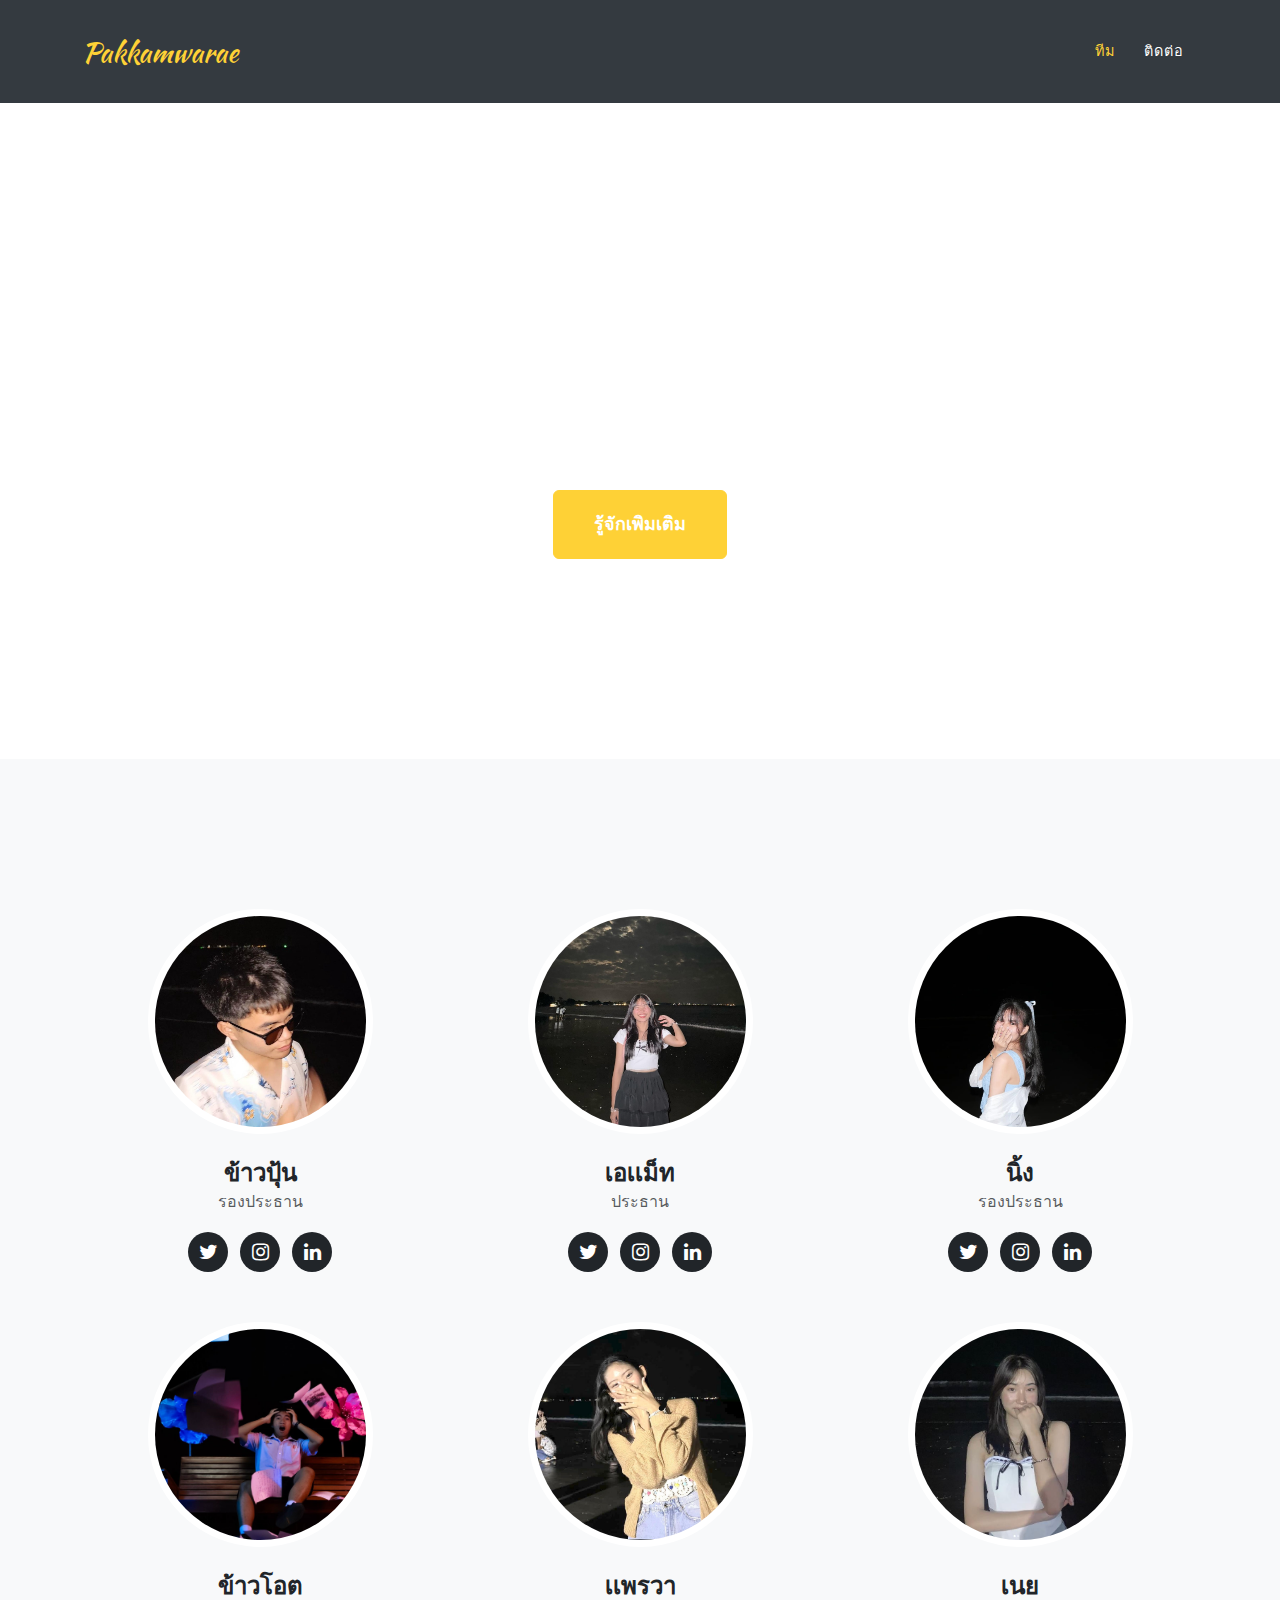
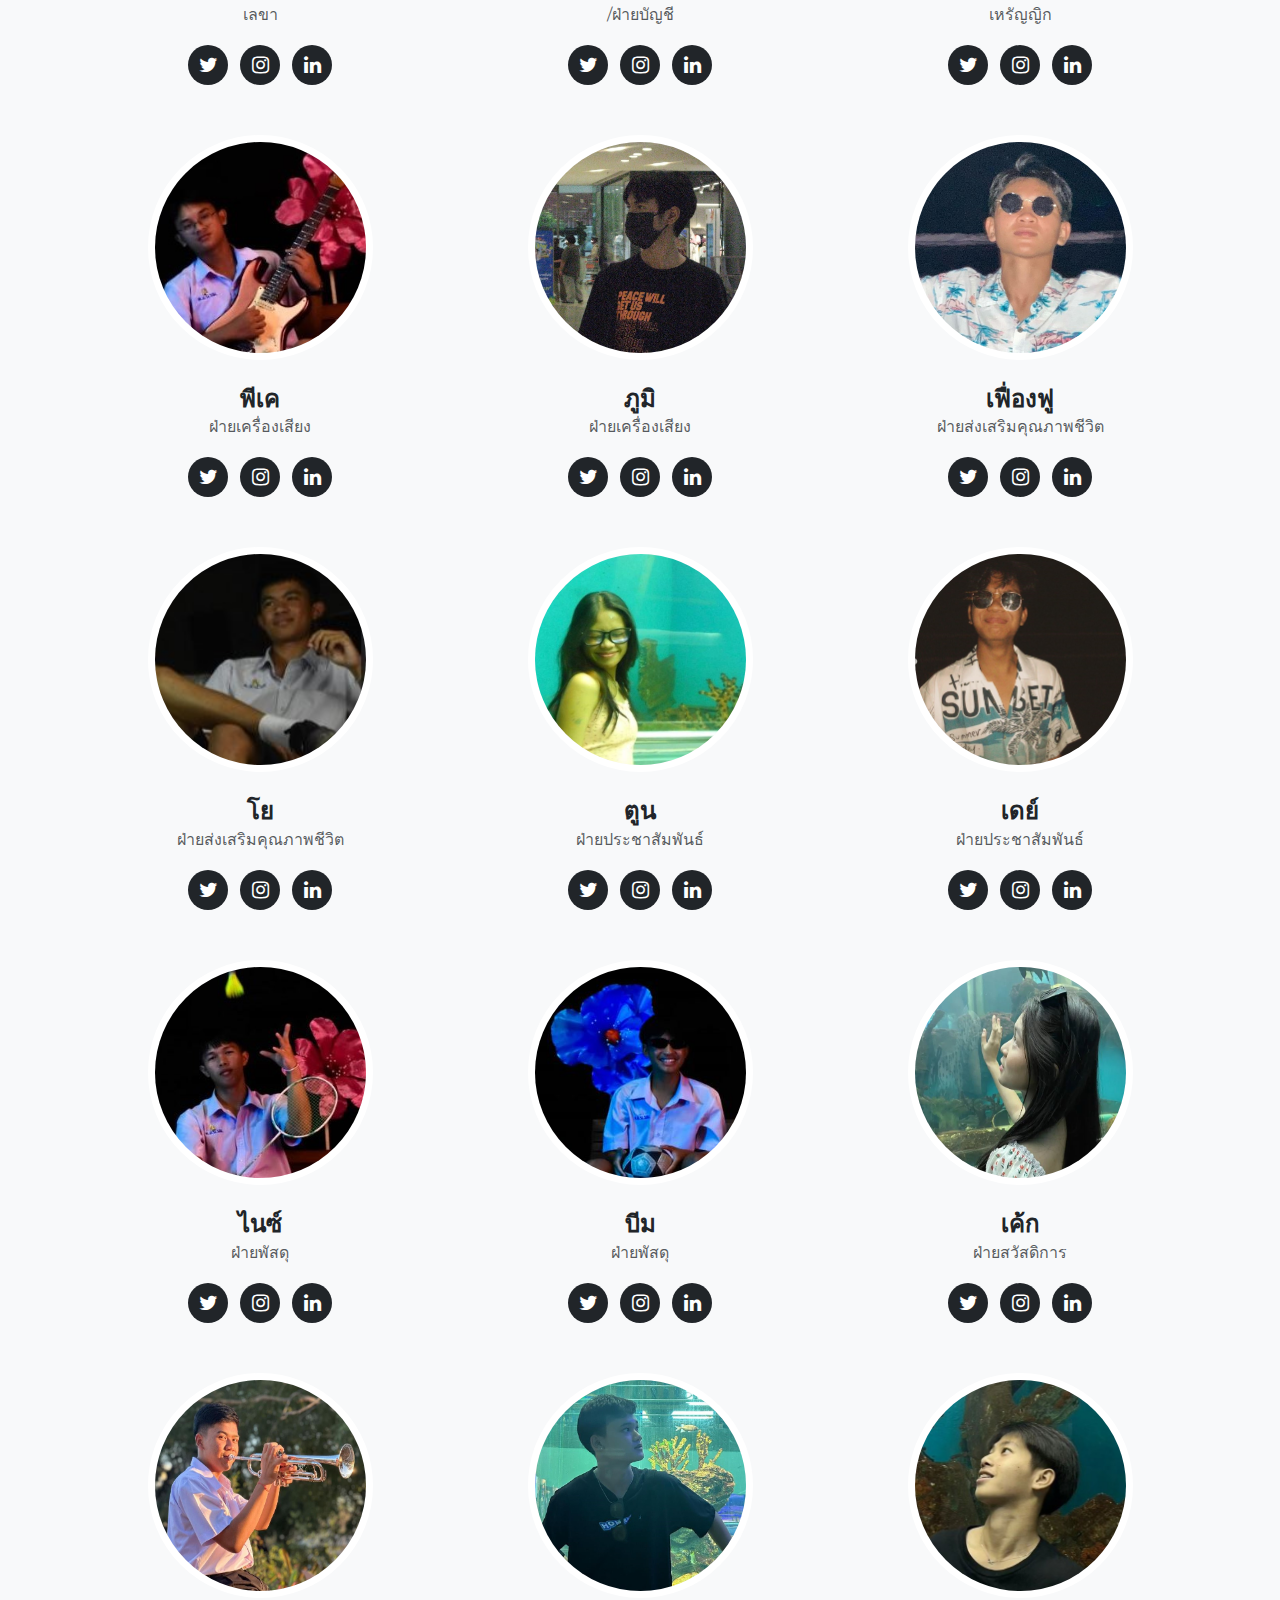
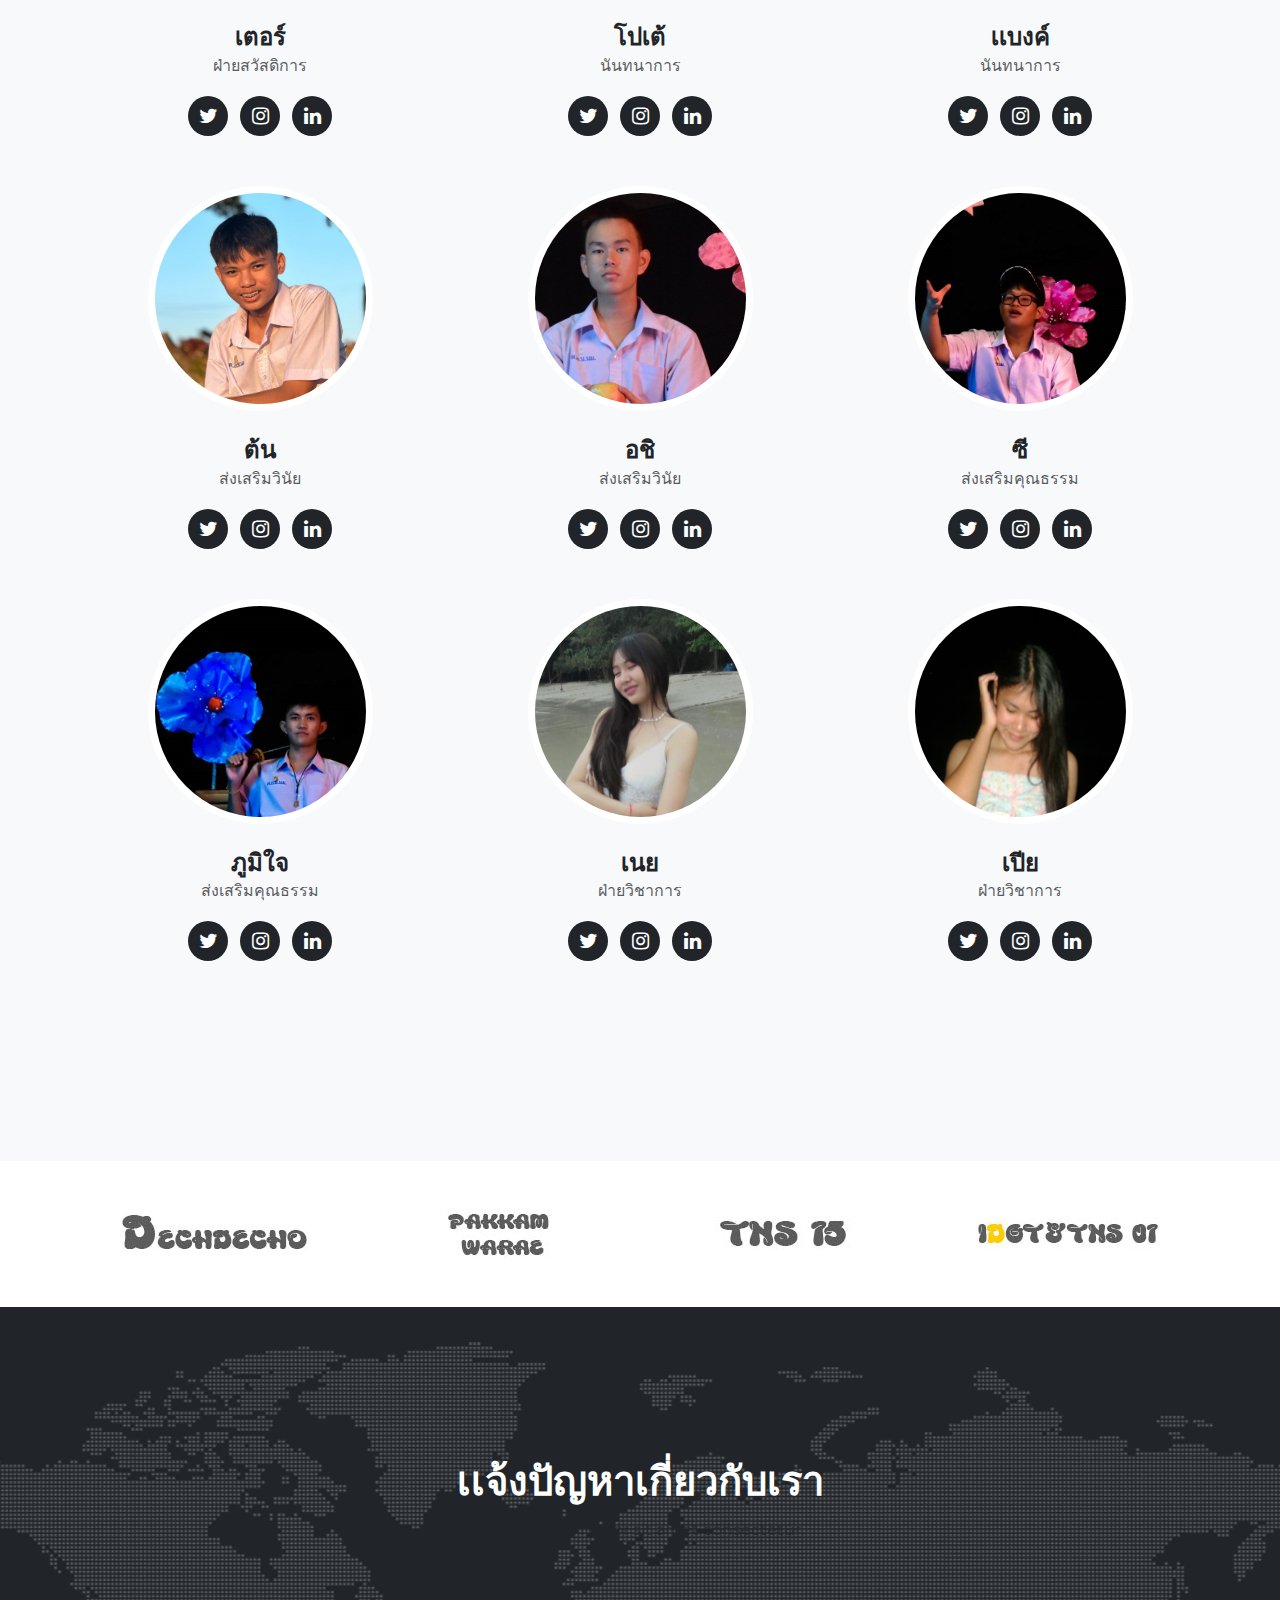
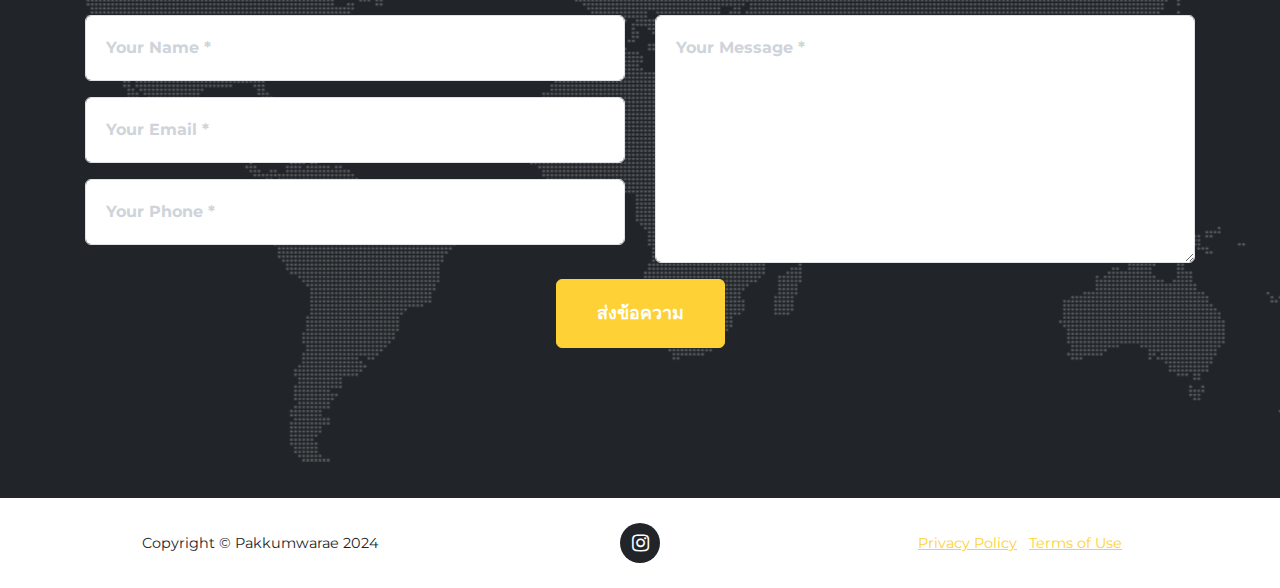
==== commit 79442497: "Update member.html" ====
--- a/member.html
+++ b/member.html
@@ -98,7 +98,7 @@
 
                     <div class="team-member"><img class="rounded-circle mx-auto" src="assets/img/team/25.png">
                         <h4>เเพรวา</h4>
-                        <p class="text-muted">เจ้าหน้าที่บัญชี</p>
+                        <p class="text-muted">/ฝ่ายบัญชี</p>
 
                         <ul class="list-inline social-buttons">
                             <li class="list-inline-item"><a href="#"><i class="fa fa-twitter"></i></a></li>
@@ -122,7 +122,7 @@
                 <div class="col-sm-4">
                     <div class="team-member"><img class="rounded-circle mx-auto" src="assets/img/team/6.png">
                         <h4>พีเค</h4>
-                        <p class="text-muted">แผนกเครื่องเสียง</p>
+                        <p class="text-muted">ฝ่ายเครื่องเสียง</p>
                         <ul class="list-inline social-buttons">
                             <li class="list-inline-item"><a href="#"><i class="fa fa-twitter"></i></a></li>
                             <li class="list-inline-item"><a href="https://www.instagram.com/_jeerat_/"><i class="fa fa-instagram"></i></a></li>
@@ -132,7 +132,7 @@
                 </div><div class="col-sm-4">
                     <div class="team-member"><img class="rounded-circle mx-auto" src="assets/img/team/5.png">
                         <h4>ภูมิ</h4>
-                        <p class="text-muted">แผนกเครื่องเสียง</p>
+                        <p class="text-muted">ฝ่ายเครื่องเสียง</p>
                         <ul class="list-inline social-buttons">
                             <li class="list-inline-item"><a href="#"><i class="fa fa-twitter"></i></a></li>
                             <li class="list-inline-item"><a href="https://www.instagram.com/pompurijeh_/"><i class="fa fa-instagram"></i></a></li>
@@ -143,7 +143,7 @@
                 <div class="col-sm-4">
                     <div class="team-member"><img class="rounded-circle mx-auto" src="assets/img/team/8.png">
                         <h4>เฟื่องฟู</h4>
-                        <p class="text-muted">กรมส่งเสริมคุณภาพชีวิต</p>
+                        <p class="text-muted">ฝ่ายส่งเสริมคุณภาพชีวิต</p>
                         <ul class="list-inline social-buttons">
                             <li class="list-inline-item"><a href="#"><i class="fa fa-twitter"></i></a></li>
                             <li class="list-inline-item"><a href="https://www.instagram.com/96f_fuuu/"><i class="fa fa-instagram"></i></a></li>
@@ -154,7 +154,7 @@
                 <div class="col-sm-4">
                     <div class="team-member"><img class="rounded-circle mx-auto" src="assets/img/team/9.png">
                         <h4>โย</h4>
-                        <p class="text-muted">กรมส่งเสริมคุณภาพชีวิต</p>
+                        <p class="text-muted">ฝ่ายส่งเสริมคุณภาพชีวิต</p>
                         <ul class="list-inline social-buttons">
                             <li class="list-inline-item"><a href="#"><i class="fa fa-twitter"></i></a></li>
                             <li class="list-inline-item"><a href="https://www.instagram.com/supanut_chaiyo/"><i class="fa fa-instagram"></i></a></li>
@@ -187,7 +187,7 @@
                         <div class="col-sm-4">
                             <div class="team-member"><img class="rounded-circle mx-auto" src="assets/img/team/12.png">
                                 <h4>ไนซ์</h4>
-                                <p class="text-muted">แผนกพัสดุ</p>
+                                <p class="text-muted">ฝ่ายพัสดุ</p>
                                 <ul class="list-inline social-buttons">
                                     <li class="list-inline-item"><a href="#"><i class="fa fa-twitter"></i></a></li>
                                     <li class="list-inline-item"><a href="https://www.instagram.com/nicext_nnn/"><i class="fa fa-instagram"></i></a></li>
@@ -198,7 +198,7 @@
                 <div class="col-sm-4">
                     <div class="team-member"><img class="rounded-circle mx-auto" src="assets/img/team/13.png">
                         <h4>บีม</h4>
-                        <p class="text-muted">แผนกพัสดุ</p>
+                        <p class="text-muted">ฝ่ายพัสดุ</p>
                         <ul class="list-inline social-buttons">
                             <li class="list-inline-item"><a href="#"><i class="fa fa-twitter"></i></a></li>
                             
@@ -211,7 +211,7 @@
                 <div class="col-sm-4">
                     <div class="team-member"><img class="rounded-circle mx-auto" src="assets/img/team/14.png">
                         <h4>เค้ก</h4>
-                        <p class="text-muted">เเผนกสวัสดิการ</p>
+                        <p class="text-muted">ฝ่ายสวัสดิการ</p>
                         <ul class="list-inline social-buttons">
                             <li class="list-inline-item"><a href="#"><i class="fa fa-twitter"></i></a></li>
                             
@@ -224,7 +224,7 @@
                 <div class="col-sm-4">
                     <div class="team-member"><img class="rounded-circle mx-auto" src="assets/img/team/15.png">
                         <h4>เตอร์</h4>
-                        <p class="text-muted">เเผนกสวัสดิการ</p>
+                        <p class="text-muted">ฝ่ายสวัสดิการ</p>
                         <ul class="list-inline social-buttons">
                             <li class="list-inline-item"><a href="#"><i class="fa fa-twitter"></i></a></li>
                             
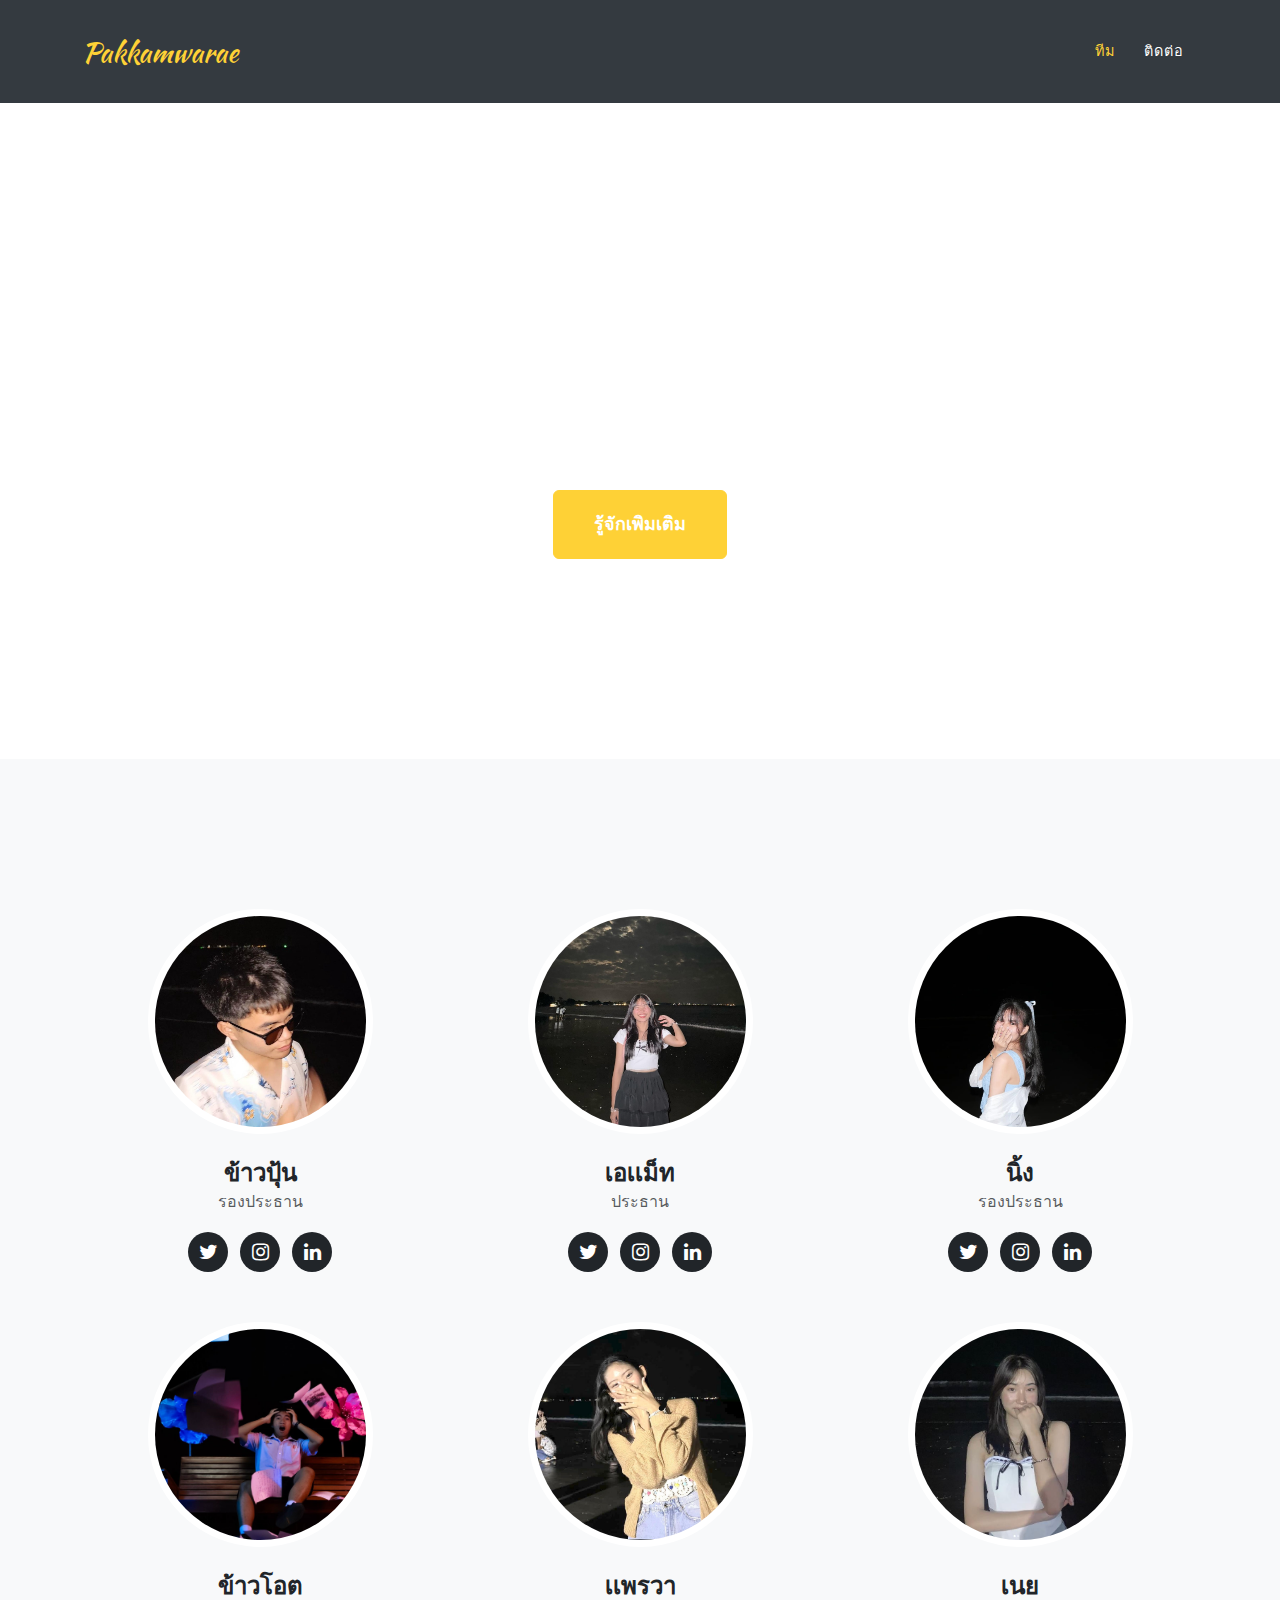
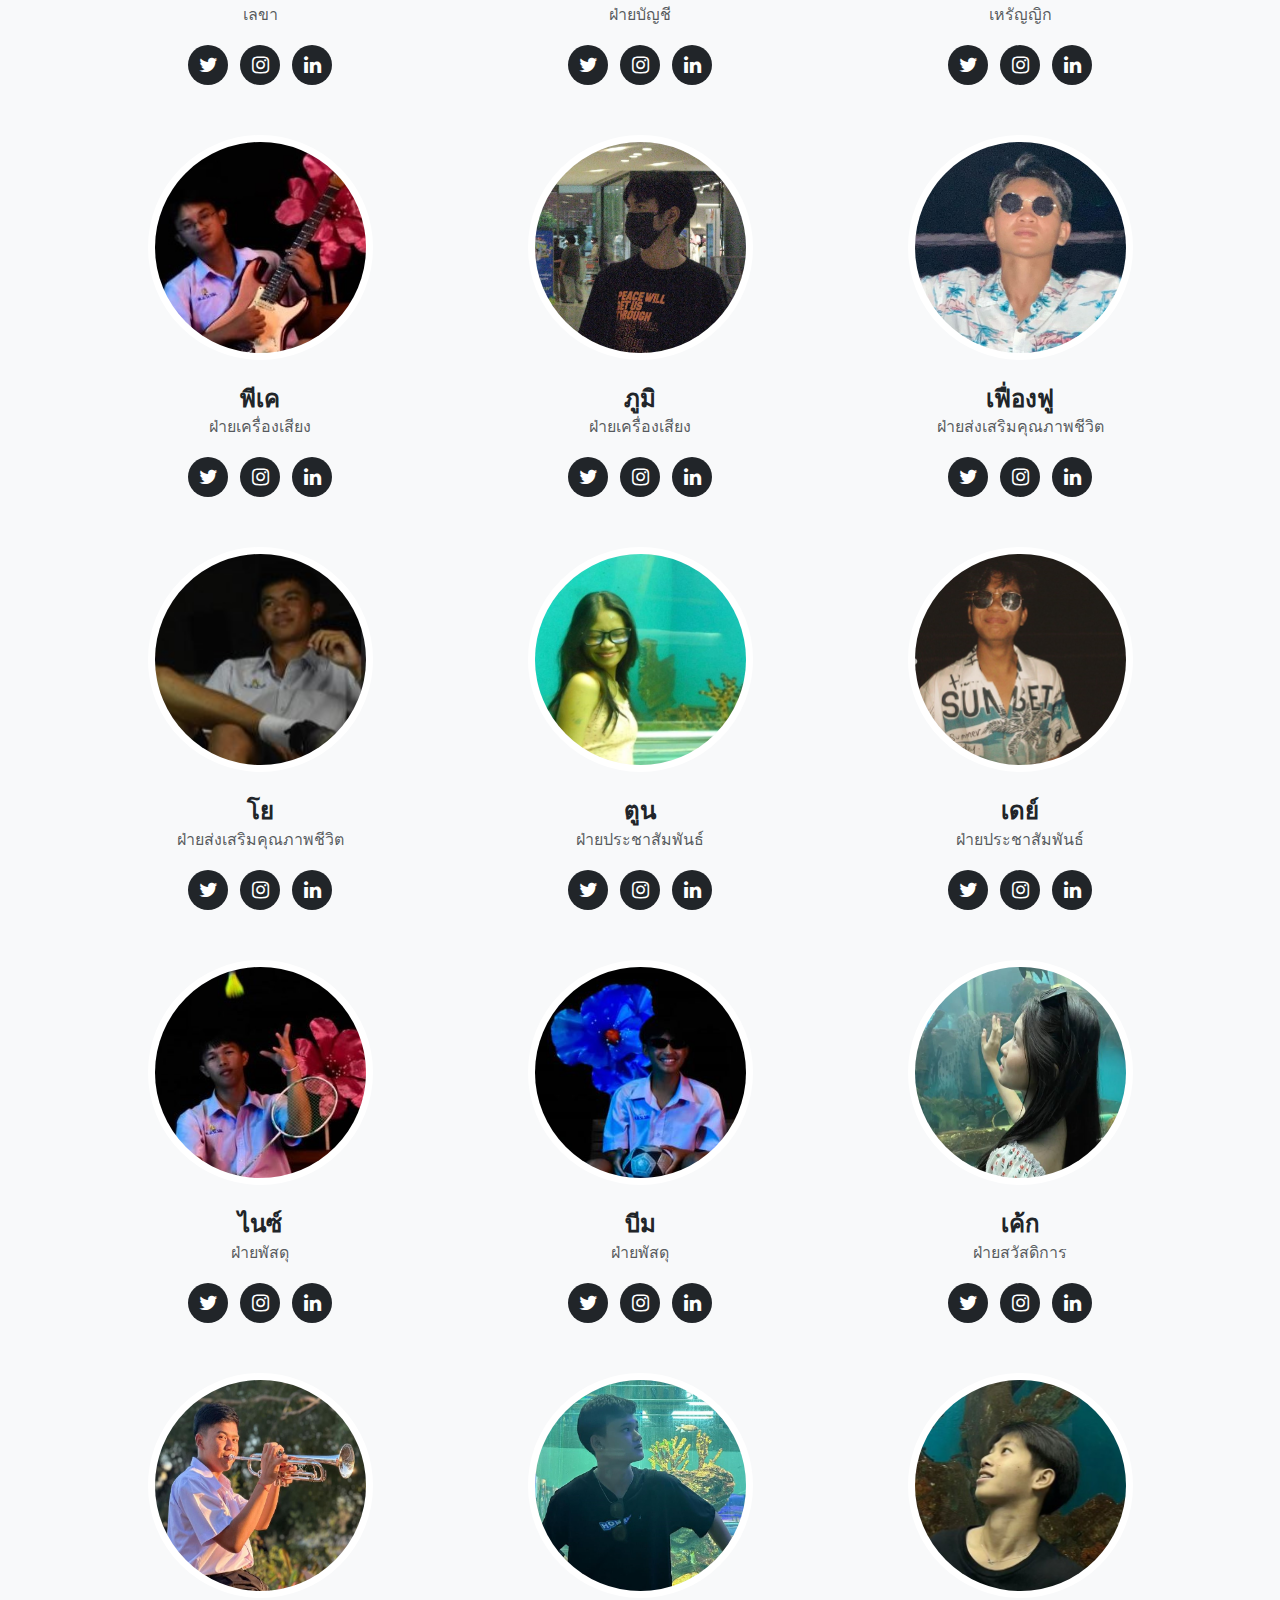
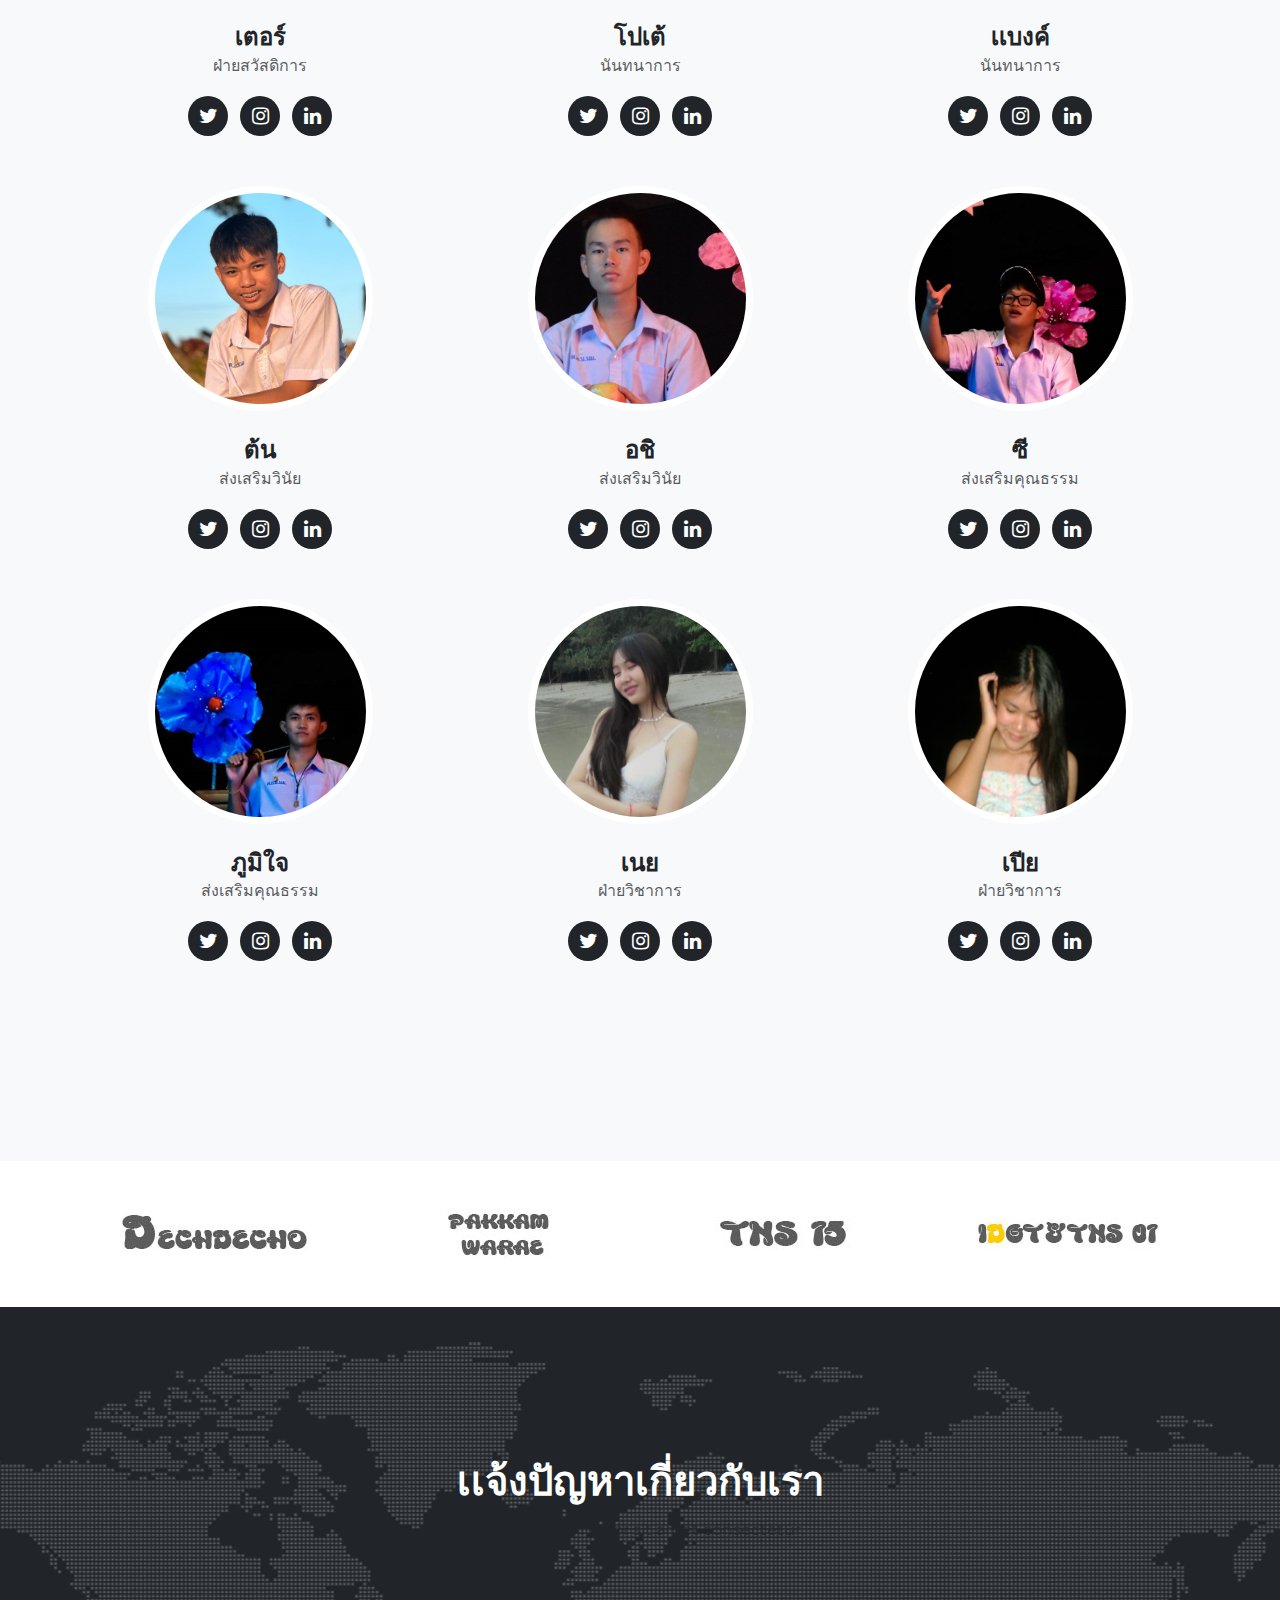
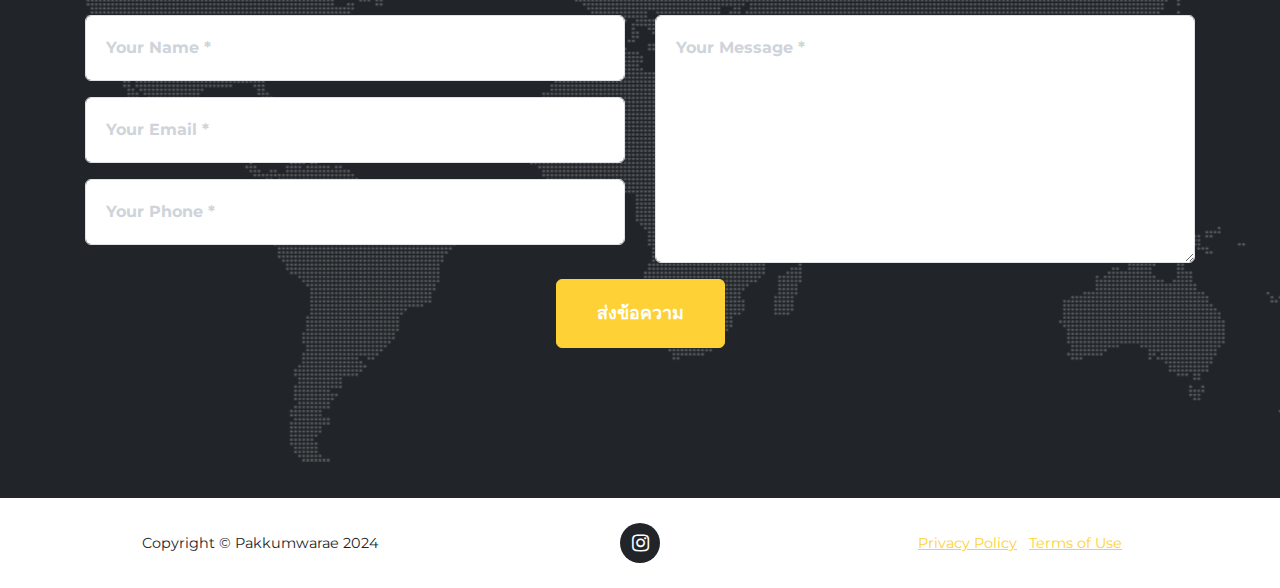
==== commit 48f789a1: "Update member.html" ====
--- a/member.html
+++ b/member.html
@@ -98,7 +98,7 @@
 
                     <div class="team-member"><img class="rounded-circle mx-auto" src="assets/img/team/25.png">
                         <h4>เเพรวา</h4>
-                        <p class="text-muted">/ฝ่ายบัญชี</p>
+                        <p class="text-muted">ฝ่ายบัญชี</p>
 
                         <ul class="list-inline social-buttons">
                             <li class="list-inline-item"><a href="#"><i class="fa fa-twitter"></i></a></li>
